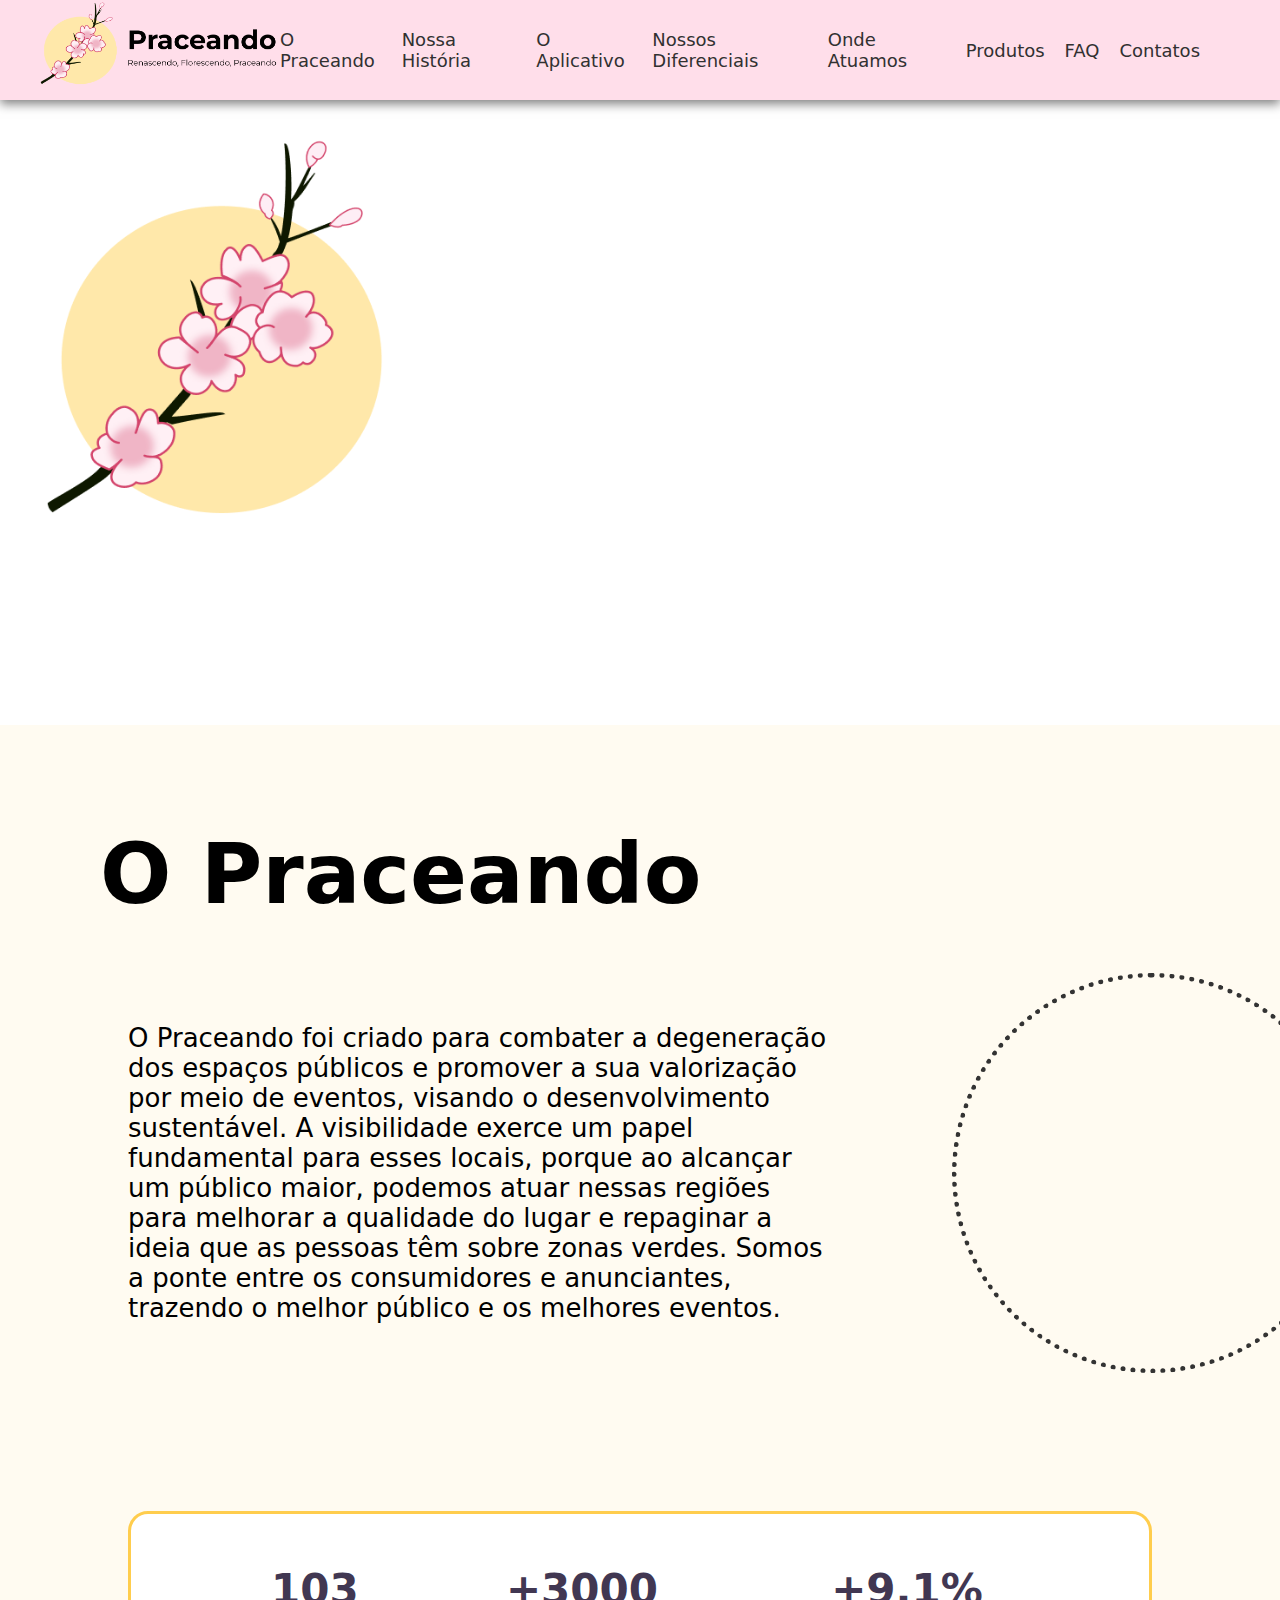
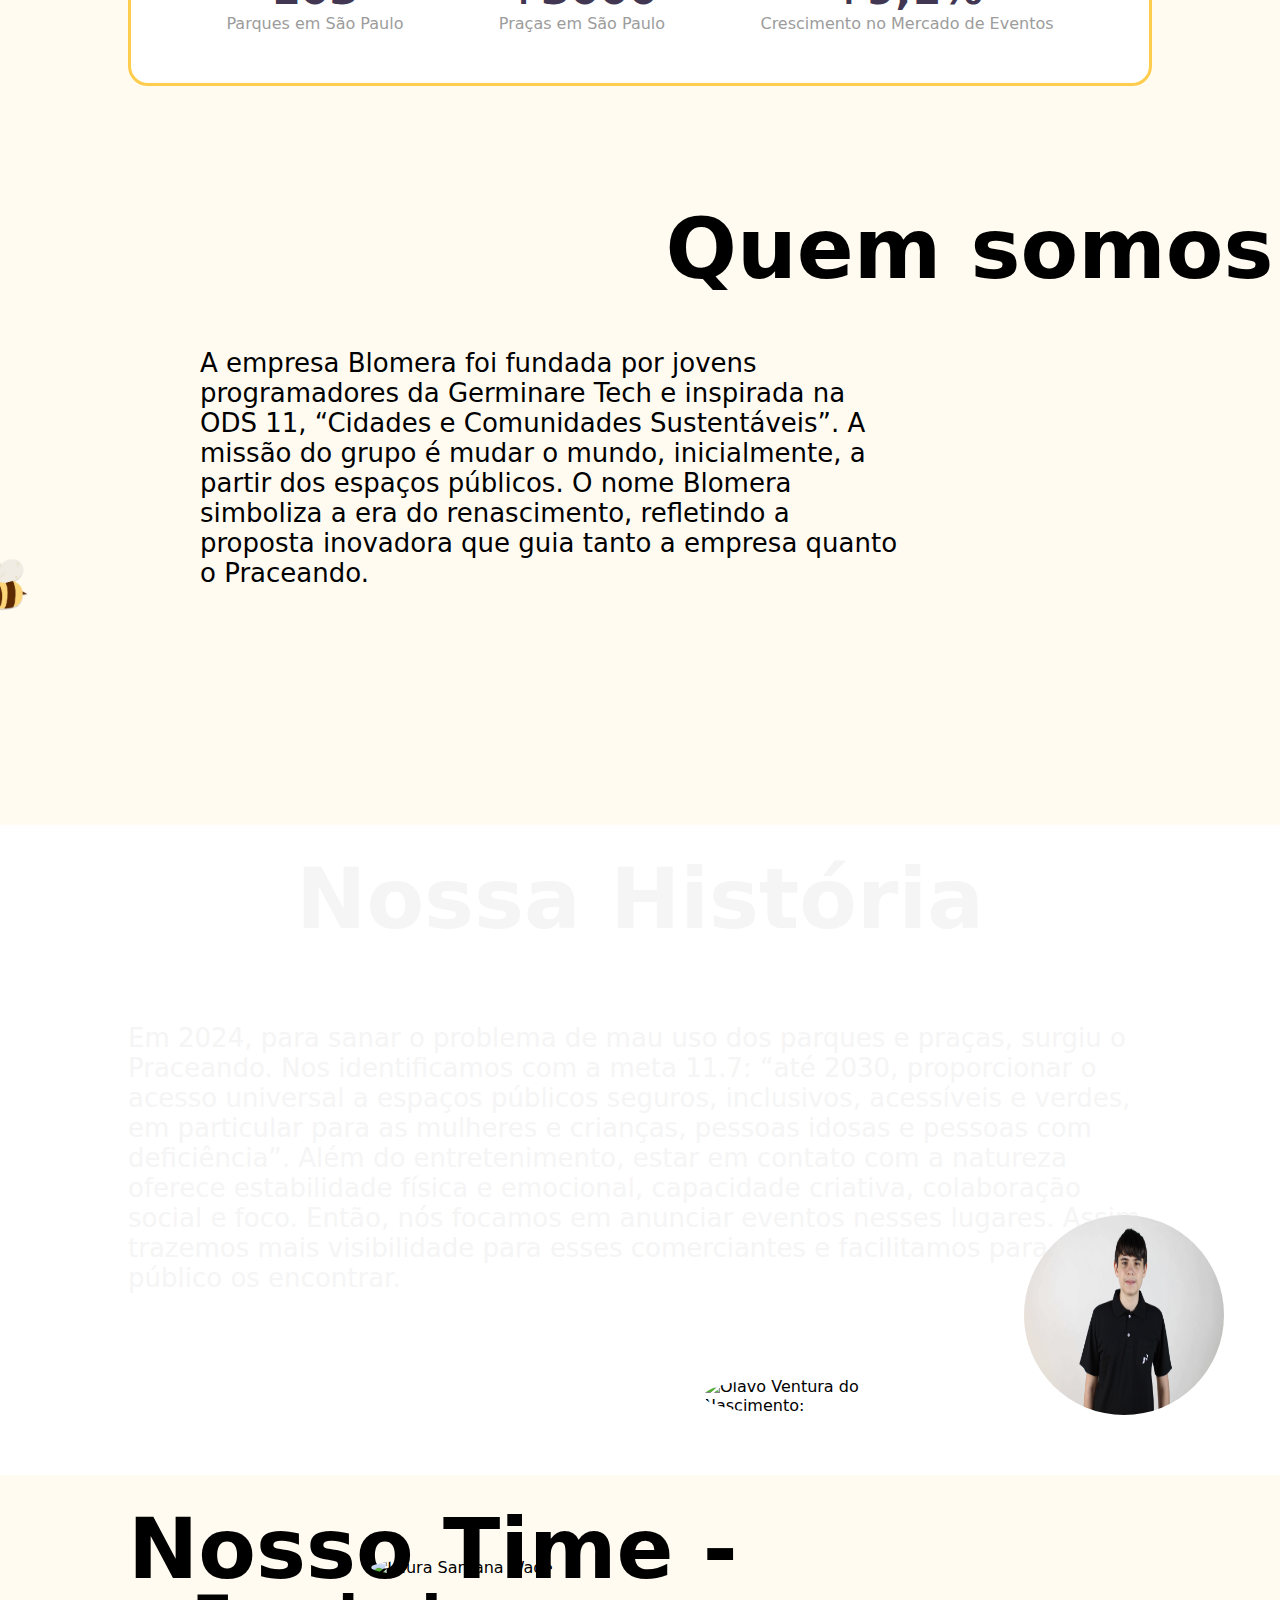
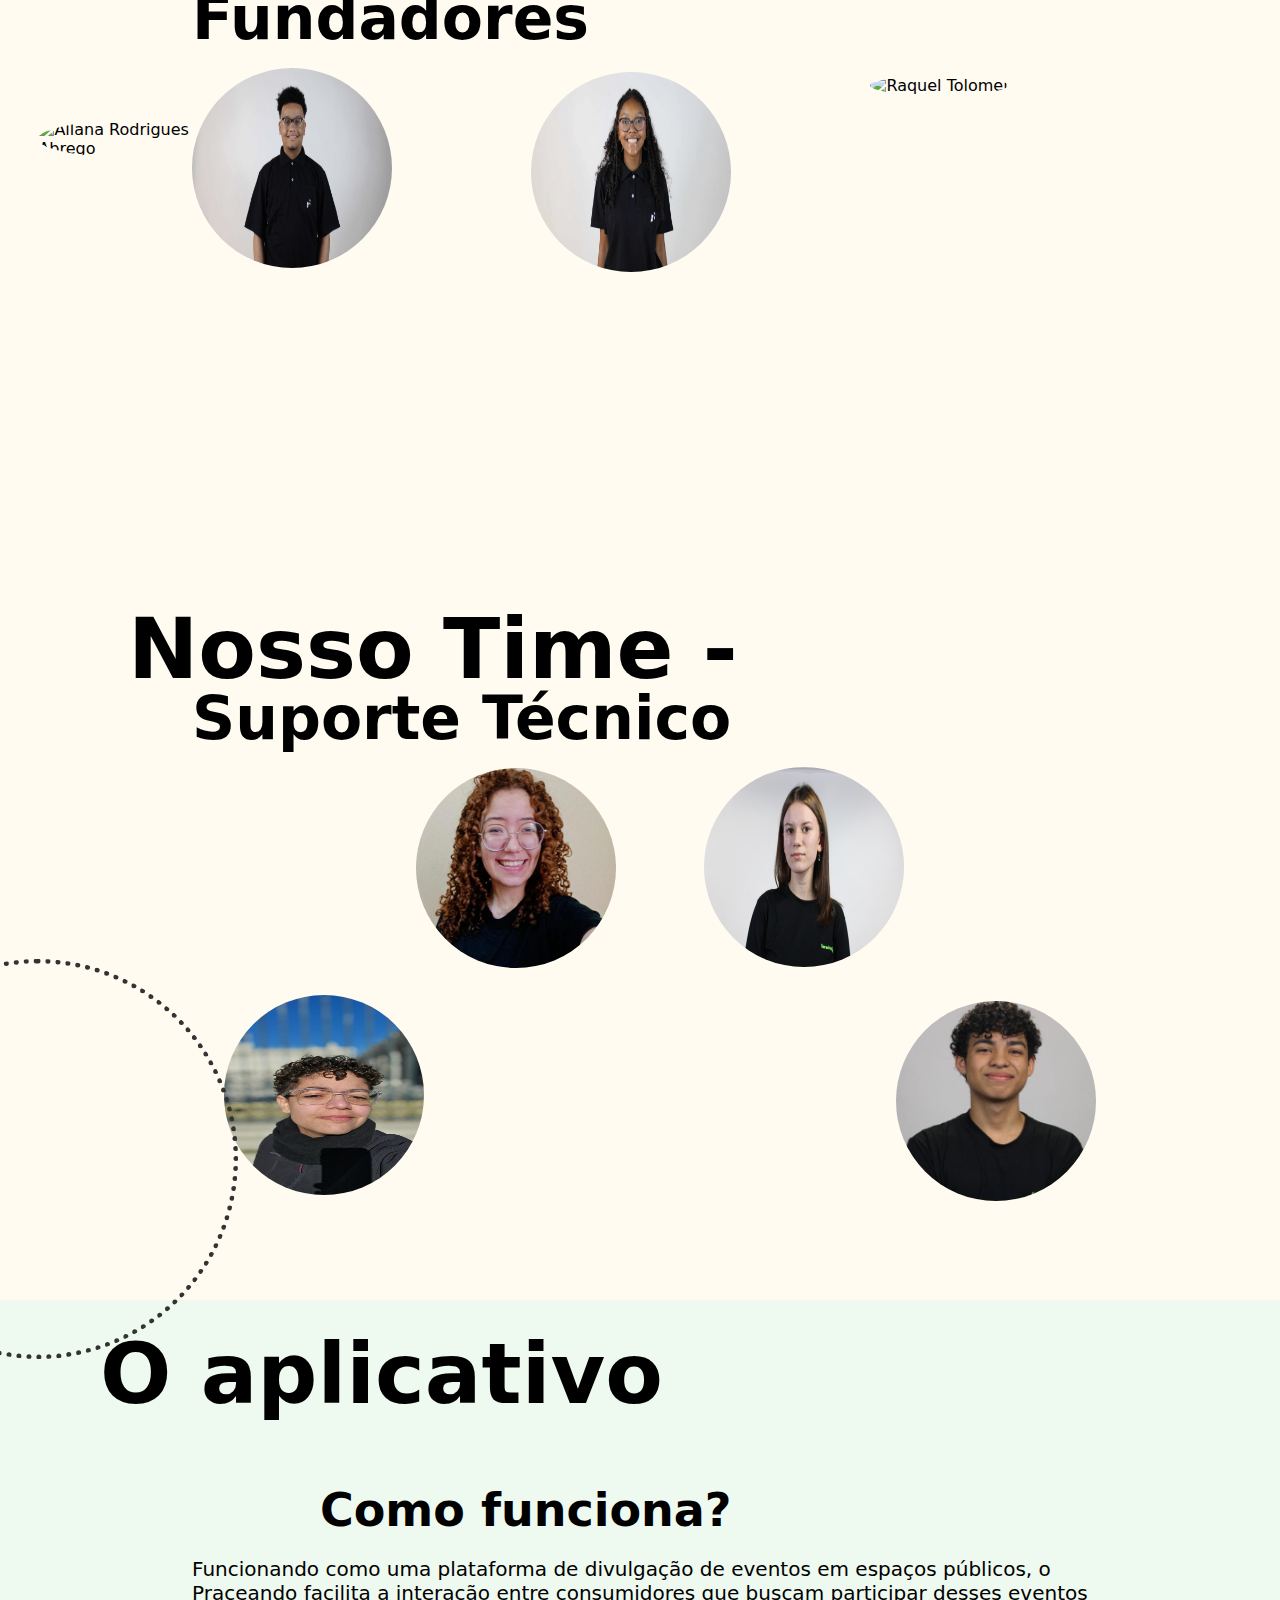
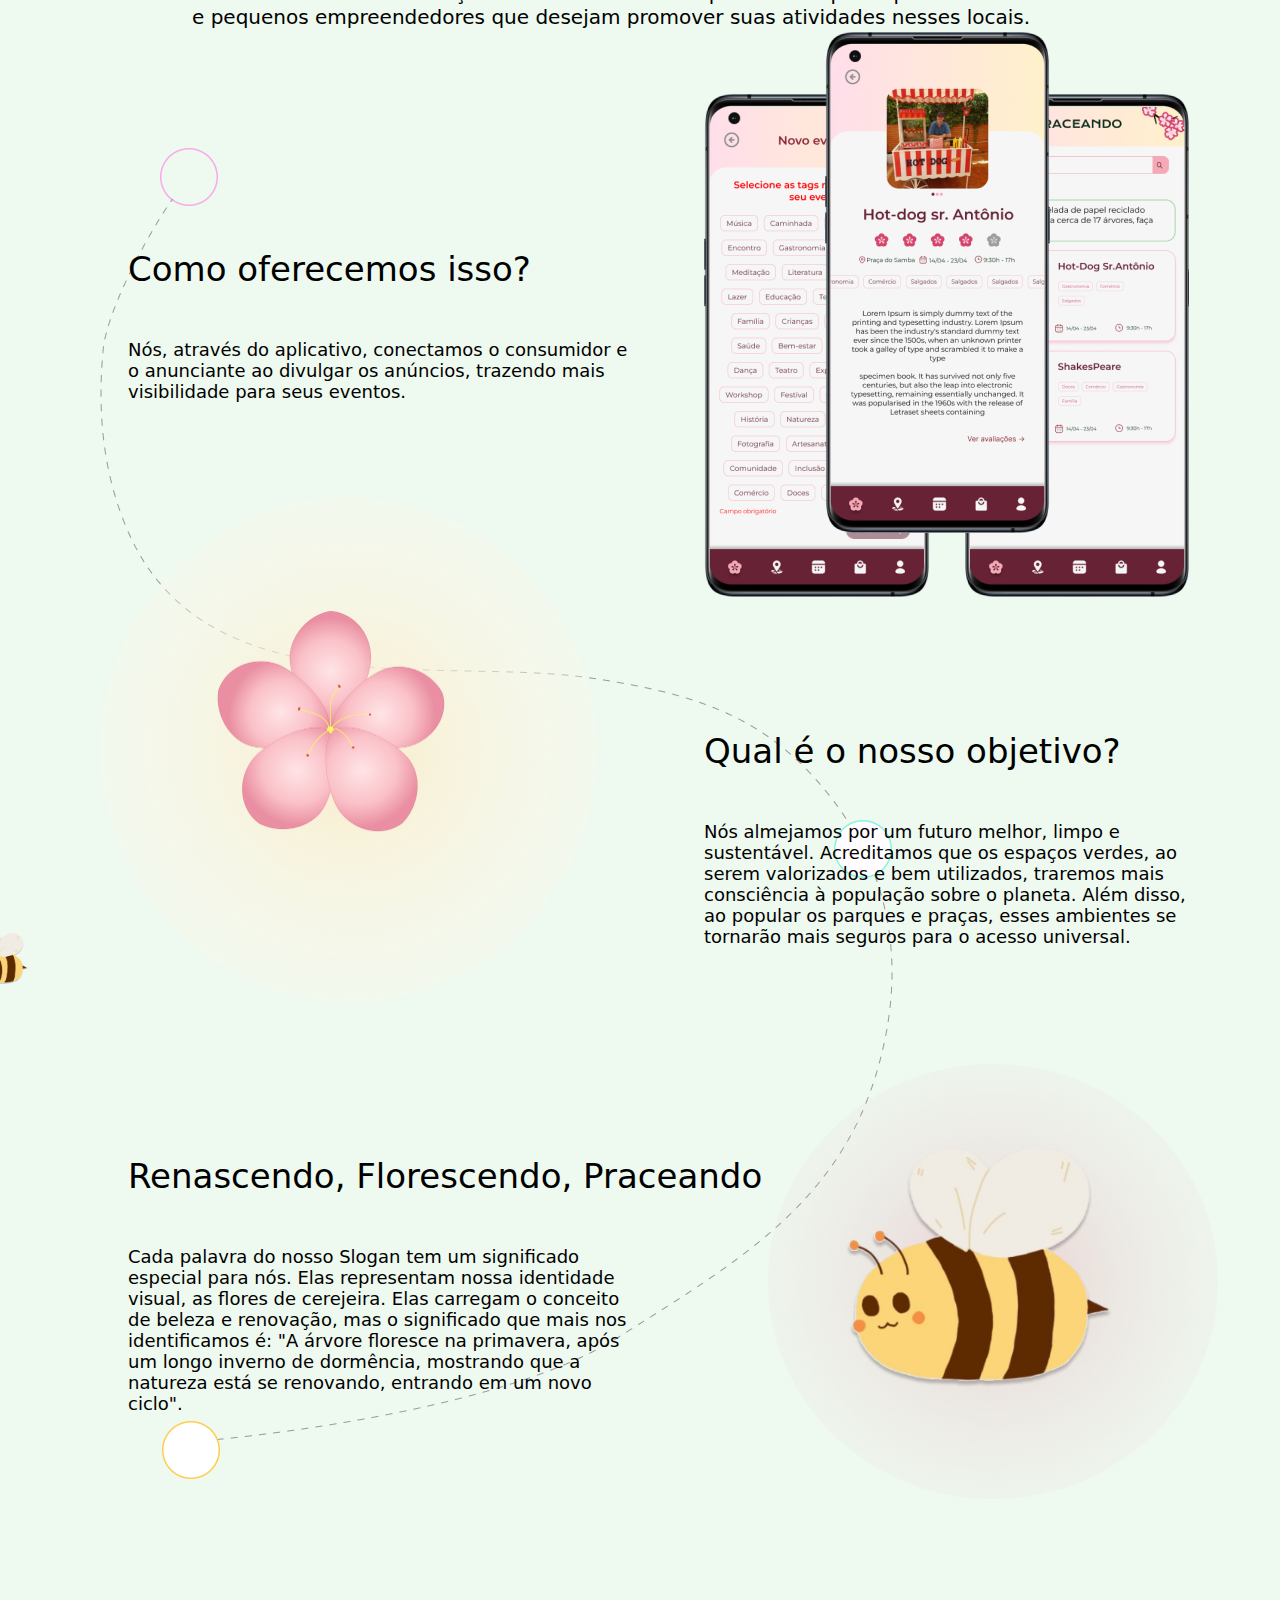
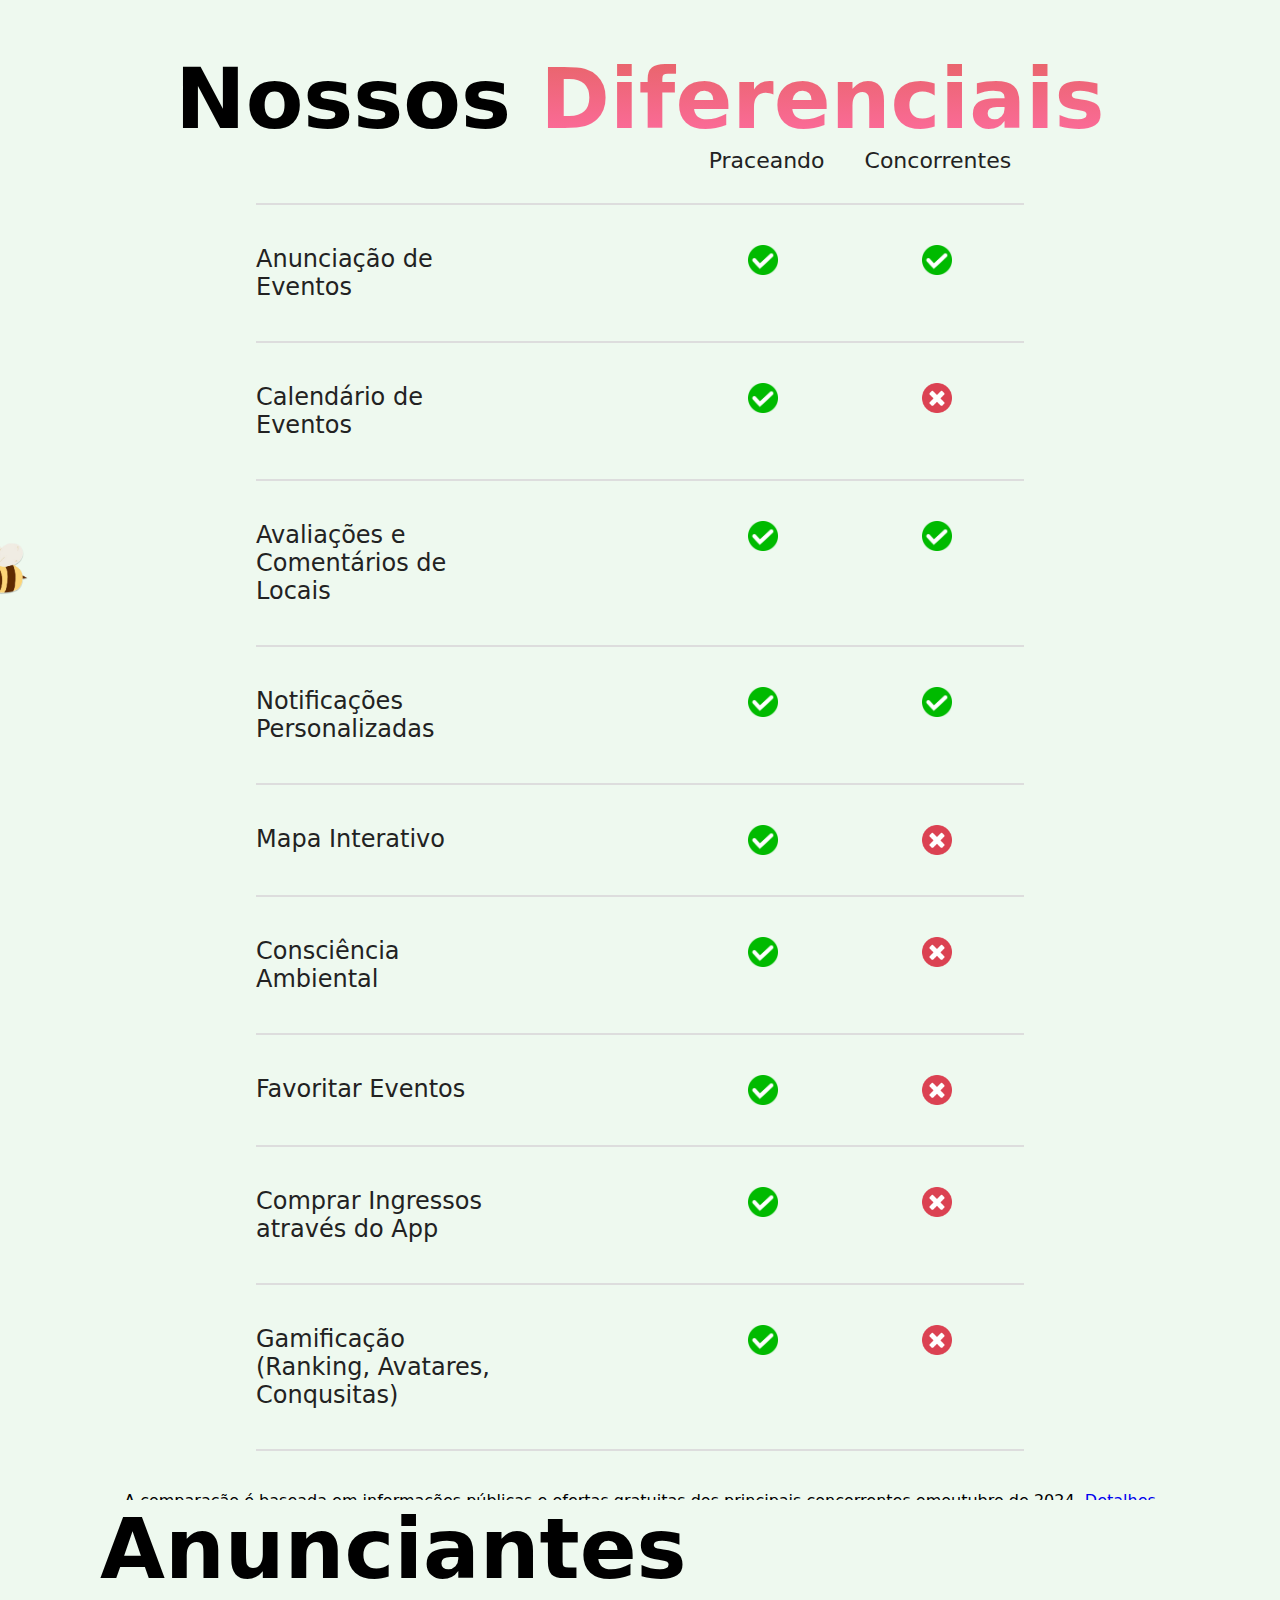
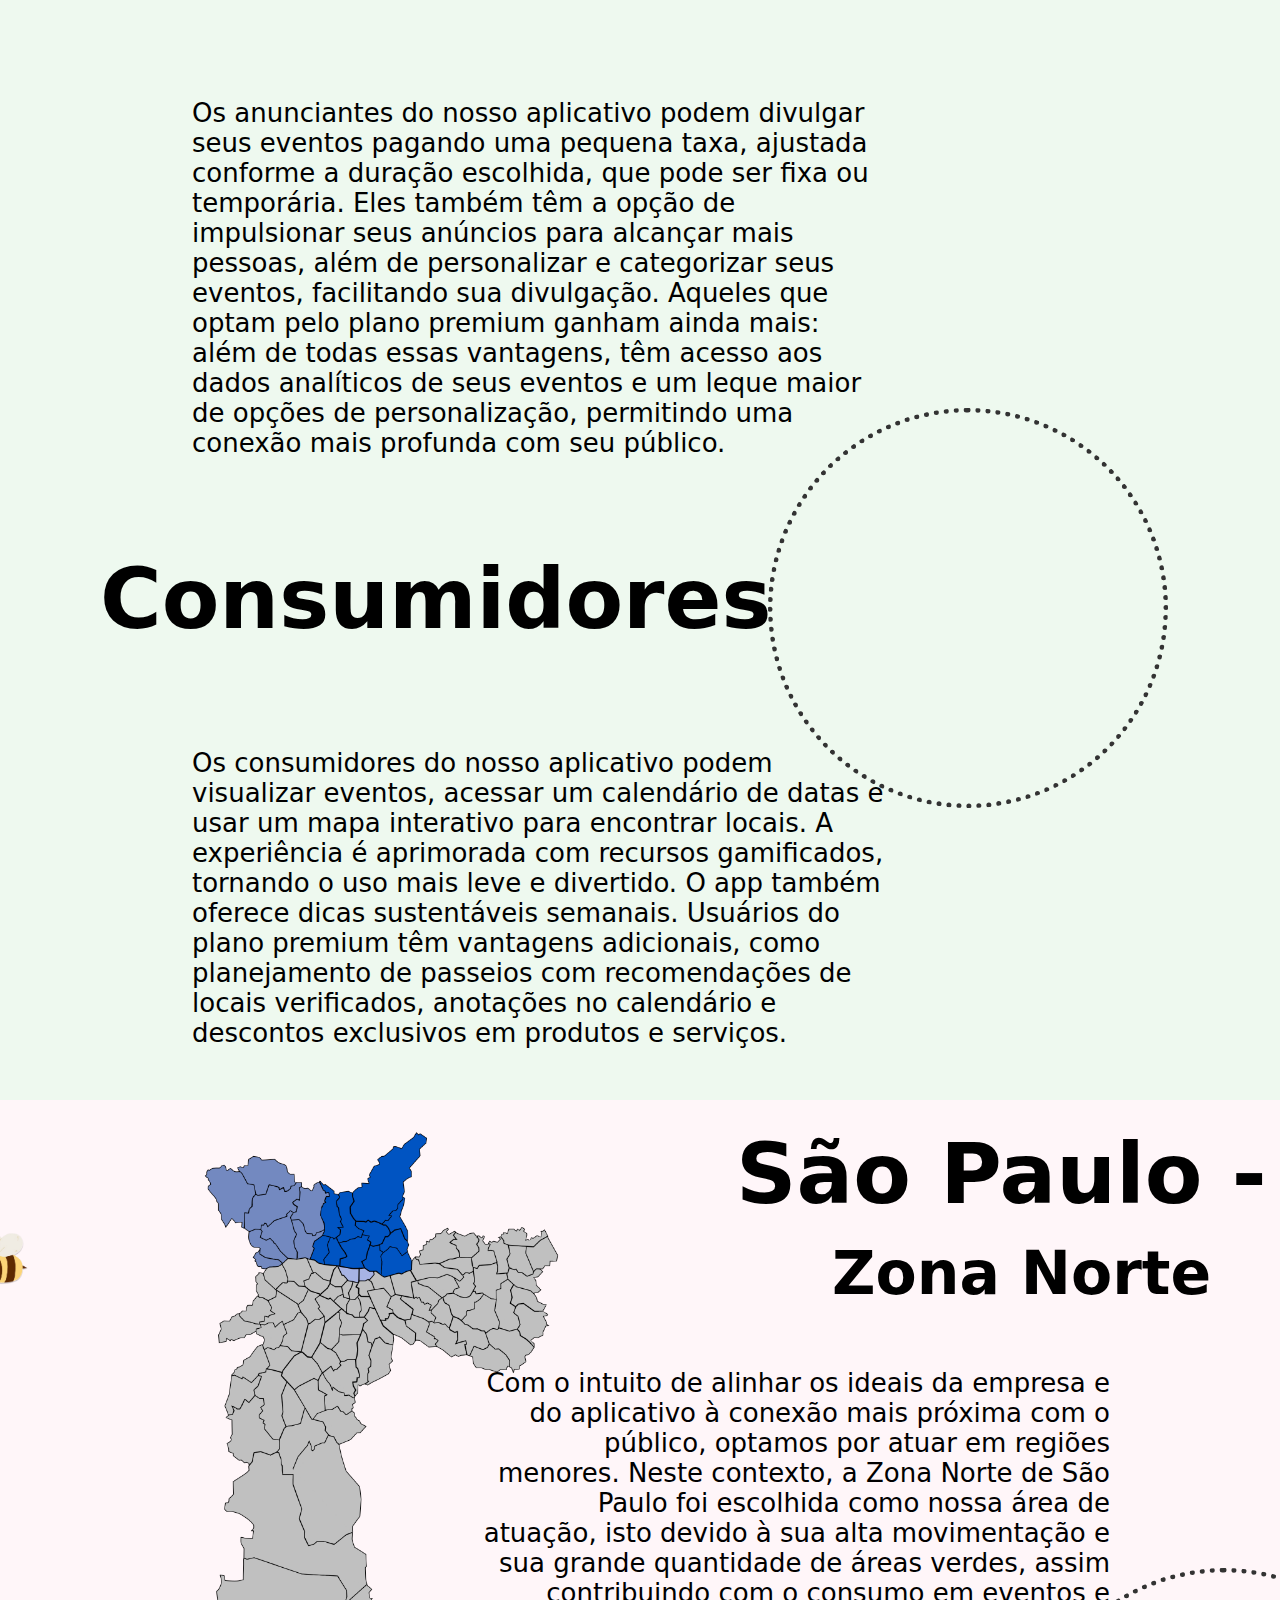
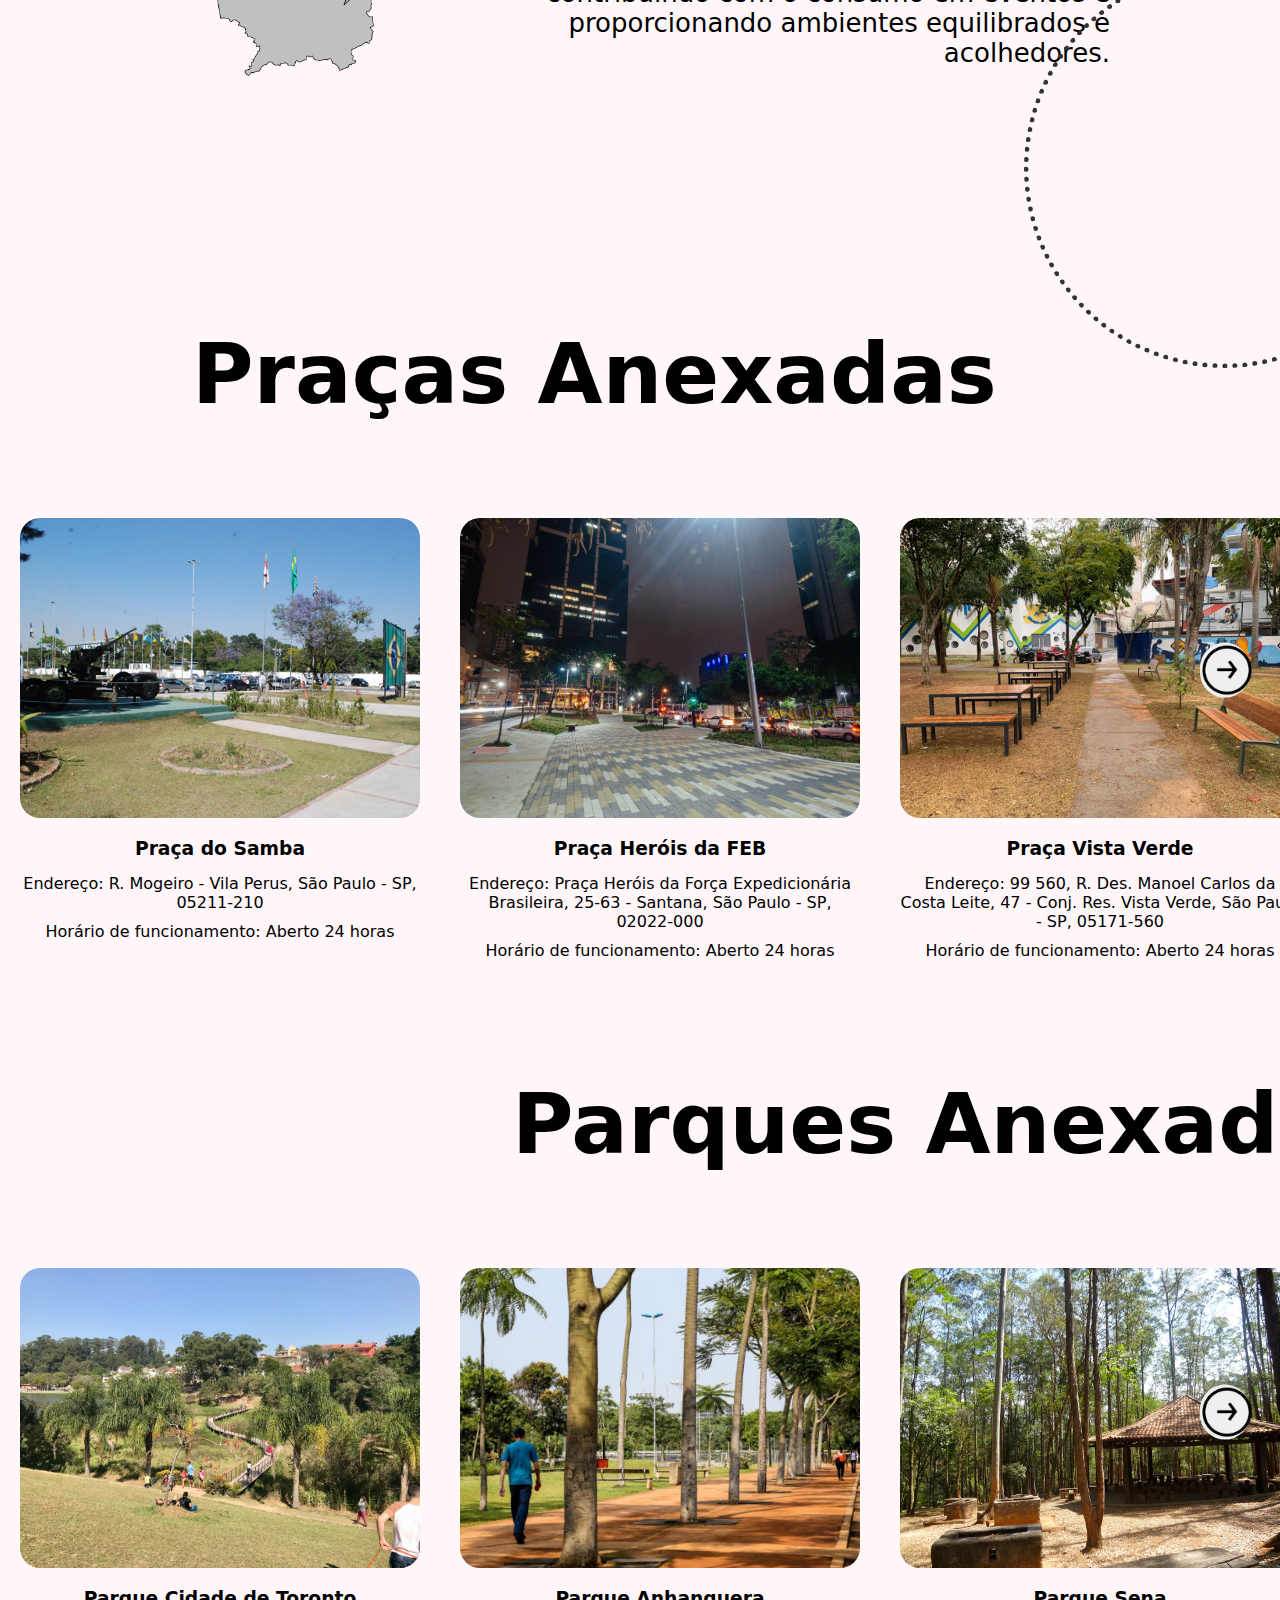
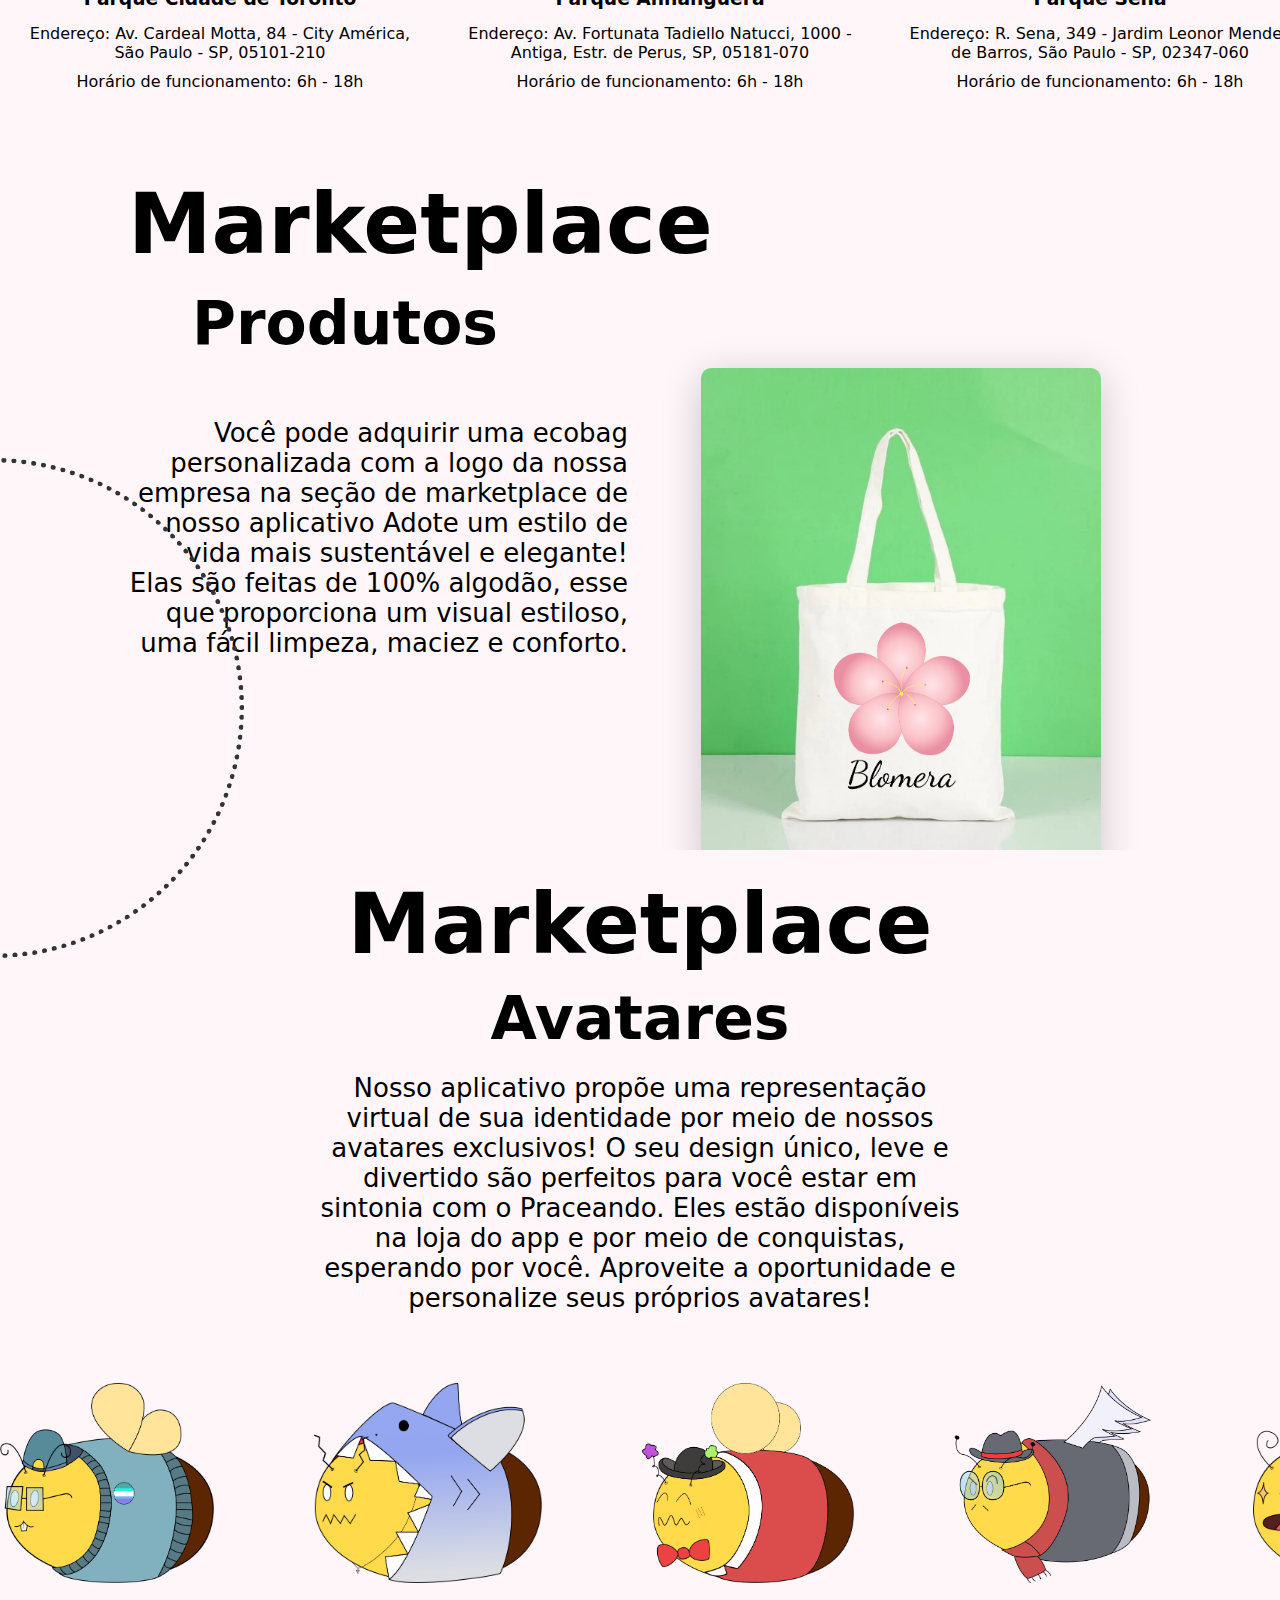
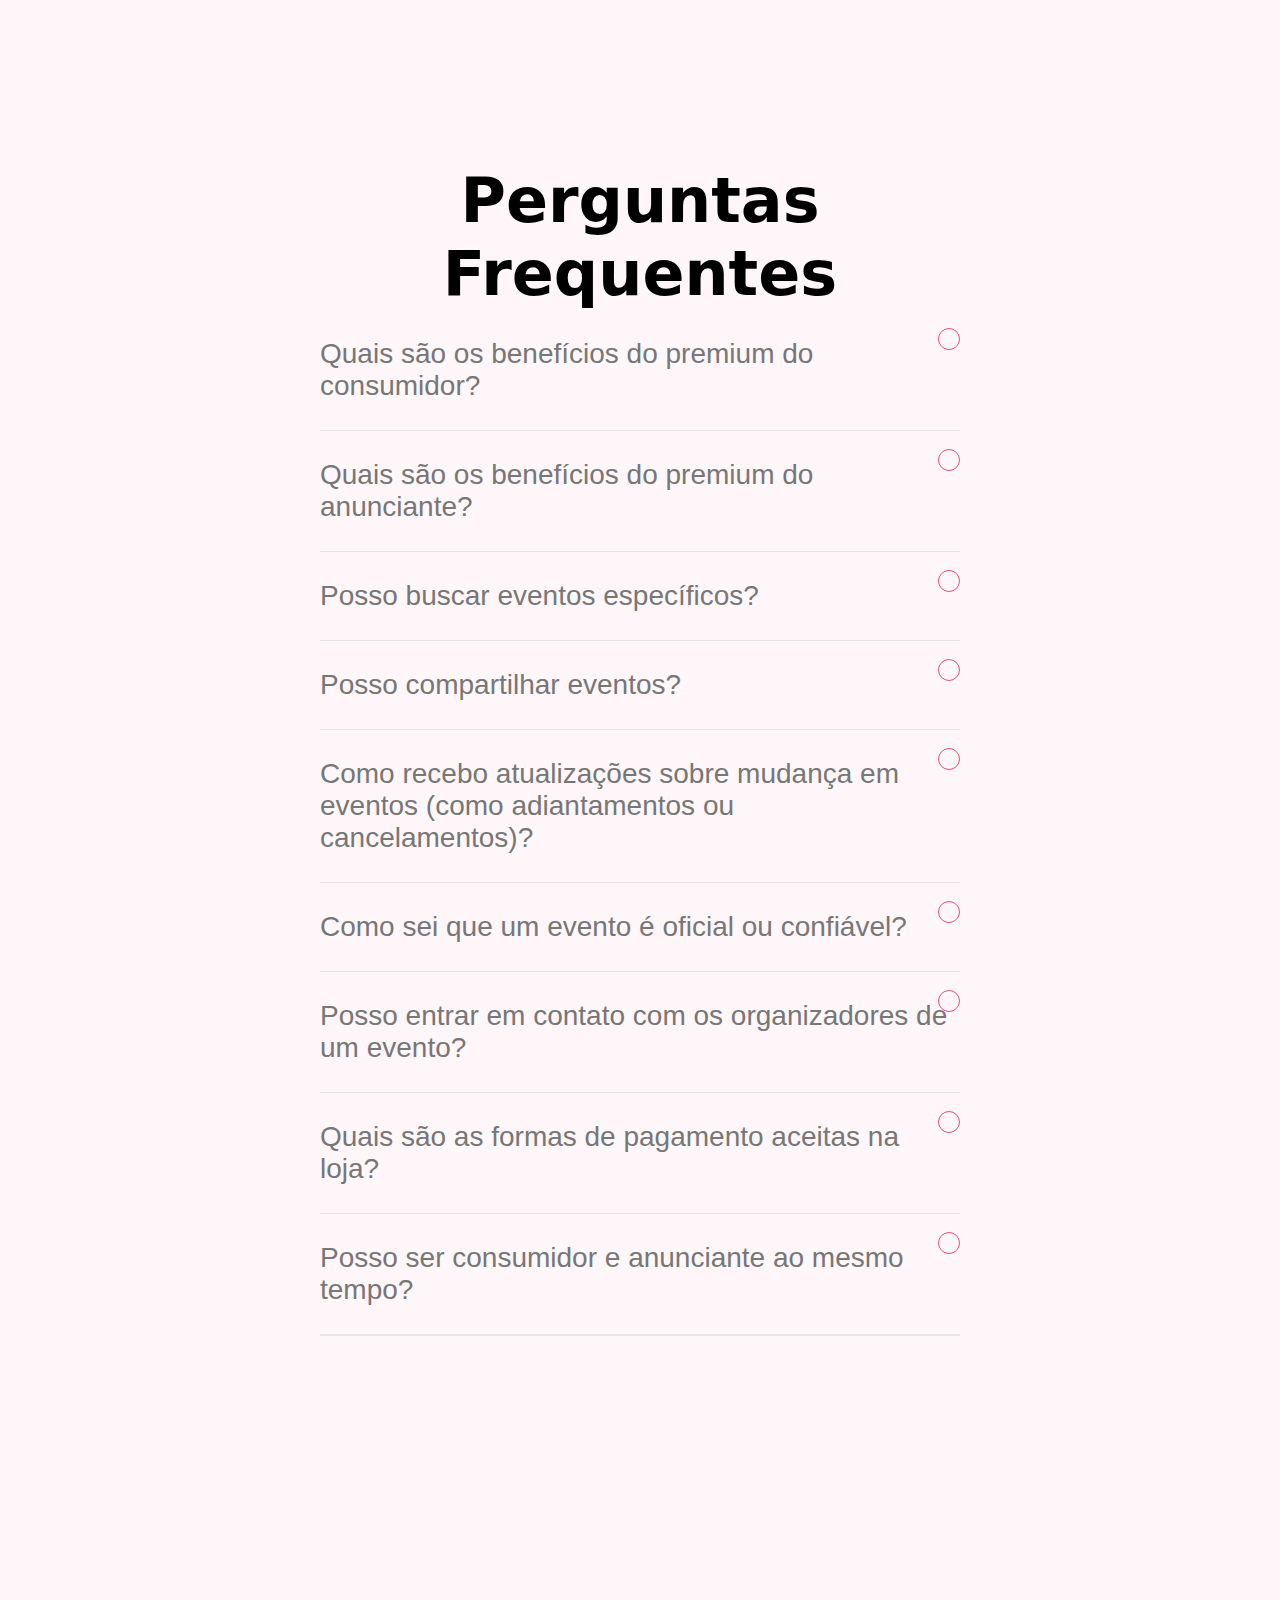
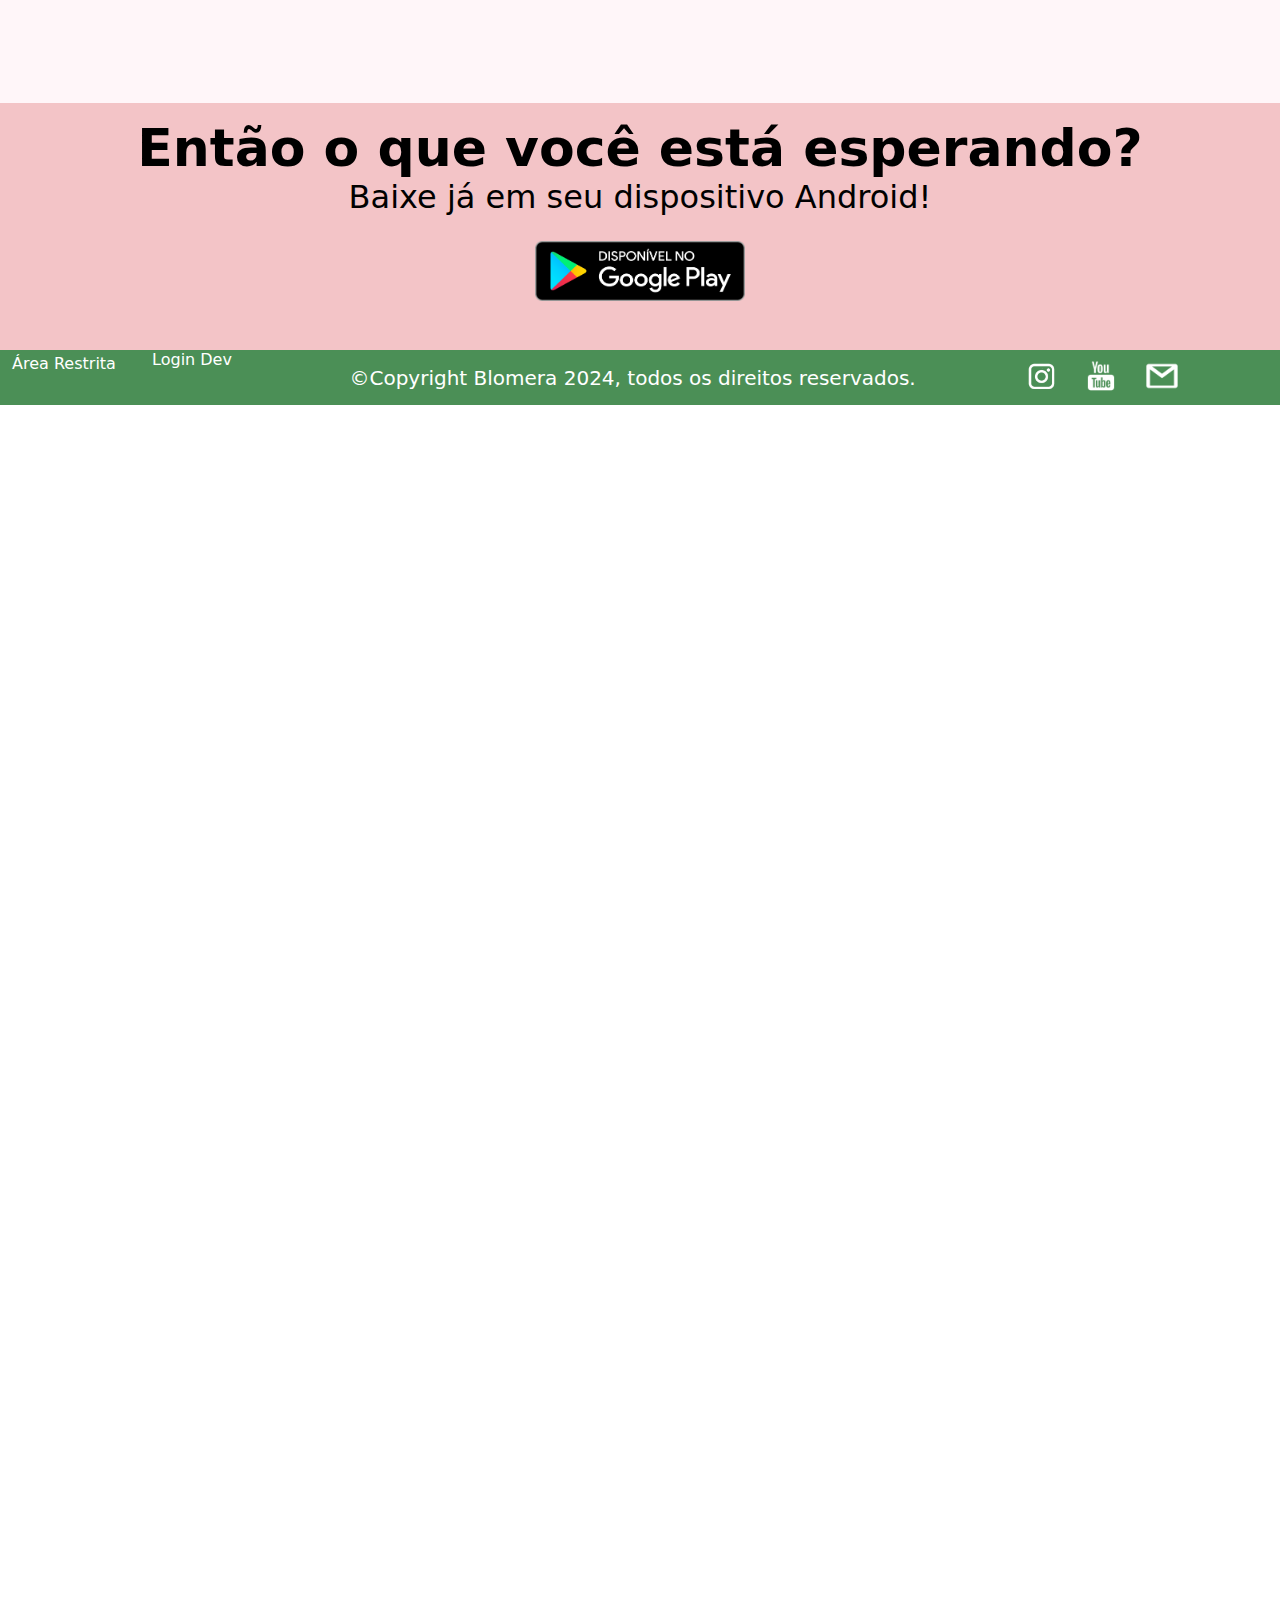
==== src/main/webapp/index.html @ 1f72ab1a "Juntar landing-page ao projeto pt1" ====
<!DOCTYPE html>
<html lang="pt-br">

<head>

    <meta charset="UTF-8">
    <meta name="viewport" content="width=device-width, initial-scale=1.0">
    <title>Praceando</title>
    <link rel="icon" href="assets/generico/icone.png" type="image/png">


    <!--=-=-=-=-=-=-=-=-=-=-=-=-=-=-=-=-=-=-=-=-=-=-=-=-=-=-=-=-=-=-=-=-=-=-=-=-=-=-=-=-=-=-=-=-=-=-=-=-=-=-=-=-=-=-=-=-=-=-=-=-=-=-=-=-=-=-=-=-->
    <!--                                                   Importando os estilos                                                               -->
    <!--=-=-=-=-=-=-=-=-=-=-=-=-=-=-=-=-=-=-=-=-=-=-=-=-=-=-=-=-=-=-=-=-=-=-=-=-=-=-=-=-=-=-=-=-=-=-=-=-=-=-=-=-=-=-=-=-=-=-=-=-=-=-=-=-=-=-=-=-->

    <link rel="stylesheet" href="front_core/styles/util/abelha.css">
    <link rel="stylesheet" href="front_core/styles/util/animacaoInicial.css">

    <link rel="stylesheet" href="front_core/styles/paginas/pagina1.css">
    <link rel="stylesheet" href="front_core/styles/paginas/pagina2.css">
    <link rel="stylesheet" href="front_core/styles/paginas/pagina3.css">
    <link rel="stylesheet" href="front_core/styles/paginas/pagina4.css">
    <link rel="stylesheet" href="front_core/styles/paginas/pagina5.css">
    <link rel="stylesheet" href="front_core/styles/paginas/pagina6.css">
    <link rel="stylesheet" href="front_core/styles/paginas/pagina7.css">
    <link rel="stylesheet" href="front_core/styles/paginas/pagina8.css">
    <link rel="stylesheet" href="front_core/styles/paginas/pagina9.css">
    <link rel="stylesheet" href="front_core/styles/paginas/pagina10.css">
    <link rel="stylesheet" href="front_core/styles/paginas/pagina11.css">
    <link rel="stylesheet" href="front_core/styles/paginas/pagina12.css">
    <link rel="stylesheet" href="front_core/styles/paginas/pagina13.css">
    <link rel="stylesheet" href="front_core/styles/paginas/pagina14.css">
    <link rel="stylesheet" href="front_core/styles/paginas/pagina15.css">

    <link rel="stylesheet" href="front_core/styles/header.css">
    <link rel="stylesheet" href="front_core/styles/main.css">
    <link rel="stylesheet" href="front_core/styles/footer.css">

</head>

<body>


    <!--=-=-=-=-=-=-=-=-=-=-=-=-=-=-=-=-=-=-=-=-=-=-=-=-=-=-=-=-=-=-=-=-=-=-=-=-=-=-=-=-=-=-=-=-=-=-=-=-=-=-=-=-=-=-=-=-=-=-=-=-=-=-=-=-=-=-=-=-->
    <!--                                                           Header                                                                      -->
    <!--=-=-=-=-=-=-=-=-=-=-=-=-=-=-=-=-=-=-=-=-=-=-=-=-=-=-=-=-=-=-=-=-=-=-=-=-=-=-=-=-=-=-=-=-=-=-=-=-=-=-=-=-=-=-=-=-=-=-=-=-=-=-=-=-=-=-=-=-->
    
    <header>
        <div id="segundoElemento">
            <div id="flex">
                <a href="">
                    <img src="assets/generico/logoPraceando.png" alt="logoPraceando" id="logoPraceando">
                </a>

                <div id="links">
                    <a href="#pagina1">O Praceando</a>
                    <a href="#pagina3">Nossa História</a>
                    <a href="#pagina6">O Aplicativo</a>
                    <a href="#pagina7">Nossos Diferenciais</a>
                    <a href="#pagina10">Onde Atuamos</a>
                    <a href="#pagina13">Produtos</a>
                    <a href="#pagina15">FAQ</a>
                    <a href="#fundoFooter">Contatos</a>
                </div>

                <label for="inputDoMenu" id="labelDoMenu">
                    <img src="assets/generico/menu.png" alt="Menu" id="imgMenu">
                </label>
            </div>
        </div>
    </header>
    
    
    <!--=-=-=-=-=-=-=-=-=-=-=-=-=-=-=-=-=-=-=-=-=-=-=-=-=-=-=-=-=-=-=-=-=-=-=-=-=-=-=-=-=-=-=-=-=-=-=-=-=-=-=-=-=-=-=-=-=-=-=-=-=-=-=-=-=-=-=-=-->
    <!--                                   Menu Header (elemento da exclusivo da responsividade)                                               -->
    <!--=-=-=-=-=-=-=-=-=-=-=-=-=-=-=-=-=-=-=-=-=-=-=-=-=-=-=-=-=-=-=-=-=-=-=-=-=-=-=-=-=-=-=-=-=-=-=-=-=-=-=-=-=-=-=-=-=-=-=-=-=-=-=-=-=-=-=-=-->

    <div id="sobreposicao"></div>

    <input type="checkbox" id="inputDoMenu" hidden>

    
    <aside id="menu">
        <label for="inputDoMenu" id="fecharMenu">
            <img src="assets/generico/menu.png" alt="Fechar menu" id="fecharMenu">
        </label>

        <nav>
            <a href="#pagina1">O Praceando</a>
            <a href="#pagina3">Nossa História</a>
            <a href="#pagina6">O Aplicativo</a>
            <a href="#pagina7">Nossos Diferenciais</a>
            <a href="#pagina10">Onde Atuamos</a>
            <a href="#pagina13">Produtos</a>
            <a href="#pagina15">FAQ</a>
            <a href="#fundoFooter">Contatos</a>
        </nav>
    </aside>



    <!--=========================================================================================================================================-->
    <!-- A parte principal da página (main) é divida por 15 páginas (sections), cada uma representando uma parte do conteúdo com seu arquivo css -->
    <!--=========================================================================================================================================-->
    
    <main>
        

      <!--=-=-=-=-=-=-=-=-=-=-=-=-=-=-=-=-=-=-=-=-=-=-=-=-=-=-=-=-=-=-=-=-=-=-=-=-=-=-=-=-=-=-=-=-=-=-=-=-=-=-=-=-=-=-=-=-=-=-=-=-=-=-=-=-=-=-=-=-->
      <!--                                      Animação que o usuário verá ao entrar na página                                                  -->
      <!--=-=-=-=-=-=-=-=-=-=-=-=-=-=-=-=-=-=-=-=-=-=-=-=-=-=-=-=-=-=-=-=-=-=-=-=-=-=-=-=-=-=-=-=-=-=-=-=-=-=-=-=-=-=-=-=-=-=-=-=-=-=-=-=-=-=-=-=-->

        <section id="animacaoInicial">
            <img src="assets/generico/slogan.png" alt="SloganDoPraceando" id="slogan">
            <img src="assets/generico/icone.png" alt="logoPraceando" id="logoAnimacao">
        </section>


      <!--=-=-=-=-=-=-=-=-=-=-=-=-=-=-=-=-=-=-=-=-=-=-=-=-=-=-=-=-=-=-=-=-=-=-=-=-=-=-=-=-=-=-=-=-=-=-=-=-=-=-=-=-=-=-=-=-=-=-=-=-=-=-=-=-=-=-=-=-->
      <!--                                    Páginas Pertencentes a divisão "O Praceando" no header                                             -->
      <!--=-=-=-=-=-=-=-=-=-=-=-=-=-=-=-=-=-=-=-=-=-=-=-=-=-=-=-=-=-=-=-=-=-=-=-=-=-=-=-=-=-=-=-=-=-=-=-=-=-=-=-=-=-=-=-=-=-=-=-=-=-=-=-=-=-=-=-=-->

        <section id="pagina1"> 
            <h1 id="titulo1">O Praceando</h1>
            
            <p id="texto1"> 
              O Praceando foi criado para combater a degeneração dos espaços públicos e promover a sua valorização por meio de eventos, visando o 
              desenvolvimento sustentável. A visibilidade exerce um papel fundamental para esses locais, porque ao alcançar um público maior, 
              podemos atuar nessas regiões para melhorar a qualidade do lugar e repaginar a ideia que as pessoas têm sobre zonas verdes. Somos a 
              ponte entre os consumidores e anunciantes, trazendo o melhor público e os melhores eventos. 
            </p>    

            <div class="circulo" id="circulo1"></div>

            <img src="assets/generico/abelha.png" alt="Abelha" class="abelha" id="abelha1">
            
            <div id="caixaDados">
                <div class="dadoos">
                    <p class="num">103</p>
                    <p class="DescNum">Parques em São Paulo</p>
                </div>

                <div class="dadoos">
                    <p class="num">+3000</p>
                    <p class="DescNum">Praças em São Paulo</p>
                </div>

                <div class="dadoos">
                    <p class="num">+9,1%</p>
                    <p class="DescNum">Crescimento no Mercado de Eventos</p>
                </div>
            </div>
        </section>
      

        <!--Parte 2-->


        <section id="pagina2" class="nao-move-linha"> 
            <h1 id="titulo2">Quem somos</h1>

            <p id="texto2">
              A empresa Blomera foi fundada por jovens programadores da Germinare Tech e inspirada na ODS 11, “Cidades e Comunidades Sustentáveis”. 
              A missão do grupo é mudar o mundo, inicialmente, a partir dos espaços públicos. O nome Blomera simboliza a era do renascimento, 
              refletindo a proposta inovadora que guia tanto a empresa quanto o Praceando. 
            </p>
        </section>


      <!--=-=-=-=-=-=-=-=-=-=-=-=-=-=-=-=-=-=-=-=-=-=-=-=-=-=-=-=-=-=-=-=-=-=-=-=-=-=-=-=-=-=-=-=-=-=-=-=-=-=-=-=-=-=-=-=-=-=-=-=-=-=-=-=-=-=-=-=-->
      <!--                                      Páginas Pertencentes a divisão "Nossa História" no header                                        -->
      <!--=-=-=-=-=-=-=-=-=-=-=-=-=-=-=-=-=-=-=-=-=-=-=-=-=-=-=-=-=-=-=-=-=-=-=-=-=-=-=-=-=-=-=-=-=-=-=-=-=-=-=-=-=-=-=-=-=-=-=-=-=-=-=-=-=-=-=-=-->

        <section id="pagina3"> 
            <div id="parallaxTerceiraPag"></div>

            <h1 id="titulo3">Nossa História</h1>

            <p id="texto3">
              Em 2024, para sanar o problema de mau uso dos parques e praças, surgiu o Praceando.  Nos identificamos com a meta 11.7: “até 2030, 
              proporcionar o acesso universal a espaços públicos seguros, inclusivos, acessíveis e verdes, em particular para as mulheres e 
              crianças, pessoas idosas e pessoas com deficiência”. Além do entretenimento, estar em contato com a natureza oferece estabilidade
              física e emocional, capacidade criativa, colaboração social e foco. Então, nós focamos em anunciar eventos nesses lugares. Assim,
              trazemos mais visibilidade para esses comerciantes e facilitamos para o público os encontrar.  
            </p>
        </section>

        <section id="pagina4"> 
            <h1 id="titulo4">Nosso Time -</h1>

            <h2 id="subtituloTitulo4">Fundadores</h2>
            
            <div id="fundador1">
                <img src="assets/time/fundadores/felipePraceando.jpg" alt="Felipe Fernandes dos Santos Oliveira" class="ImagemCircular">
                
                <div id="descricaoFelipe">
                    <p>Olá, eu sou o Felipe. Encarregado com o Banco de Dados do Praceando!</p>
                </div> 
            </div>

            <div id="fundador2">
                <img src="assets/time/fundadores/laynePraceando.jpg" alt="Layne Victoria Gonçalves" class="ImagemCircular">
                
                <div id="descricaoLayne">
                    <p>Olá, sou a Layne e cuido da parte visual do Praceando!</p>
                </div>
            </div>

            <div id="fundador3">
                <img src="assets/time/fundadores/raquelPraceando.jpg" alt="Raquel Tolomei" class="ImagemCircular">
                
                <div id="descricaoRaquel">
                    <p>Oii, me chamo Raquel, sou responsável pelo banco de dados e administração do grupo!</p>
                </div>
            </div>

            <div id="fundador4">
                <img src="assets/time/fundadores/allanaPraceando.jpg" alt="Allana Rodrigues Abrego" class="ImagemCircular">
             
                <div id="descricaoAllana">
                    <p>Olá, eu me chamo Allana e cuido da programação do back end do Praceando!</p>
                </div>
            </div>

            <div id="fundador5">
                <img src="assets/time/fundadores/lauraPraceando.jpg" alt="Laura Santana Wada" class="ImagemCircular">
           
                <div id="descricaoLaura">
                    <p>Oiê! Meu nome é Laura e sou responsável pela administração do grupo e front end!</p>
                </div>
            </div>

            <div id="fundador6">
                <img src="assets/time/fundadores/olavoPraceando.jpg" alt="Olavo Ventura do Nascimento:" class="ImagemCircular">
           
                <div id="descricaoOlavo">
                    <p>Olá, me chamo Olavo, sou um dos responsáveis pelo banco de dados e back end do Praceando!</p>
                </div>
            </div>

            <div id="fundador7">
                <img src="assets/time/fundadores/vitorPraceandojpg.jpg" alt="Vitor Augusto Ponciano de Carvalho" class="ImagemCircular">
            
                <div id="descricaoVitor">
                    <p>Salve! :P Sou o Vitor, responsável pelo back e front end da página oficial do Praceando! </p>
                </div>
            </div>
        </section>


        <!--Parte 2-->


        <section id="pagina5">
            <h1 id="titulo5">Nosso Time -</h1>

            <h2 id="subtituloTitulo5">Suporte Técnico</h2>

            <div id="suporte1">
                <img src="assets/time/suporte/camillaPraceando.jpg" alt="Camilla Ucci de Menezes" class="ImagemCircular">

                <div id="descricaoCamilla">
                    <p>Oiie! Meu nome é Camilla e eu sou responsável pelo desenvolvimento back end do Praceando!</p>
                </div>
            </div>

            <div id="suporte2">
                <img src="assets/time/suporte/fernandaPraceando.jpg" alt="Fernanda Leão Leite" class="ImagemCircular">

                <div id="descricaoFernanda">
                    <p>Oii! Meu nome é Fernanda e sou responsável pela Análise de Dados do Praceando!</p>
                </div>
            </div>

            <div id="suporte3">
                <img src="assets/time/suporte/guilhermePraceando.jpg" alt="Guilherme Barbosa Silva" class="ImagemCircular">

                <div id="descricaoGuilherme">
                    <p>Oii! Meu nome é Guilherme, sou responsável pela Infraestrutura (DEVOPS) e Análises Preditivas!</p>
                </div>
            </div>

            <div id="suporte4">
                <img src="assets/time/suporte/maylaPraceando.jpg" alt="Mayla de Oliveira Renze:" class="ImagemCircular">

                <div id="descricaoMayla">
                    <p>Oi! Sou a Mayla, responsável pelo desenvolvimento mobile do Praceando!</p>
                </div>
            </div>

            <div class="circulo" id="circulo3"></div>

            <img src="assets/generico/abelha.png" alt="Abelha" class="abelha" id="abelha3">
        </section>

        
      <!--=-=-=-=-=-=-=-=-=-=-=-=-=-=-=-=-=-=-=-=-=-=-=-=-=-=-=-=-=-=-=-=-=-=-=-=-=-=-=-=-=-=-=-=-=-=-=-=-=-=-=-=-=-=-=-=-=-=-=-=-=-=-=-=-=-=-=-=-->
      <!--                                        Páginas Pertencentes a divisão "O Aplicativo" no header                                        -->
      <!--=-=-=-=-=-=-=-=-=-=-=-=-=-=-=-=-=-=-=-=-=-=-=-=-=-=-=-=-=-=-=-=-=-=-=-=-=-=-=-=-=-=-=-=-=-=-=-=-=-=-=-=-=-=-=-=-=-=-=-=-=-=-=-=-=-=-=-=-->

        <section id="pagina6"> 
            <h1 id="titulo6">O aplicativo</h1>

            <img src="assets/generico/linha.png" alt="" id="linhaa">

            <h2 id="subtitulo6a">Como funciona?</h2>

            <p id="texto6a">
              Funcionando como uma plataforma de divulgação de eventos em espaços públicos, o Praceando facilita a interação entre consumidores que
              buscam participar desses eventos e pequenos empreendedores que desejam promover suas atividades nesses locais. 
            </p>    

            <p id="subtitulo6b">Como oferecemos isso?</p>

            <p id="texto6b">
                Nós, através do aplicativo, conectamos o consumidor e o anunciante ao divulgar os anúncios, trazendo mais visibilidade para seus eventos.
            </p>  

            <img src="assets/generico/celulares.png" alt="" id="celulares">

            <p id="subtitulo6c">Qual é o nosso objetivo?</p>

            <p id="texto6c">
                Nós almejamos por um futuro melhor, limpo e sustentável. Acreditamos que os espaços verdes, ao serem valorizados e bem utilizados,
                traremos mais consciência à população sobre o planeta. Além disso, ao popular os parques e praças, esses ambientes se tornarão 
                mais seguros para o acesso universal.            
            </p>  

            <img src="assets/generico/circulo.png" alt="Circulo Enfeite da Logo" id="circuloo">

            <p id="subtitulo6d">Renascendo, Florescendo, Praceando</p>

            <p id="texto6d">
                Cada palavra do nosso Slogan tem um significado especial para nós. Elas representam nossa identidade visual, as flores de cerejeira.
                Elas carregam o conceito de beleza e renovação, mas o significado que mais nos identificamos é: "A árvore floresce na primavera, 
                após um longo inverno de dormência, mostrando que a natureza está se renovando, entrando em um novo ciclo".
            </p>  

            <img src="assets/generico/abelhaComFundo.png" alt="" id="abelhaa">

            <img src="assets/generico/logoBlomera.png" alt="Logo da Empresa Blomera" id="logoBlomera">

        </section>


      <!--=-=-=-=-=-=-=-=-=-=-=-=-=-=-=-=-=-=-=-=-=-=-=-=-=-=-=-=-=-=-=-=-=-=-=-=-=-=-=-=-=-=-=-=-=-=-=-=-=-=-=-=-=-=-=-=-=-=-=-=-=-=-=-=-=-=-=-=-->
      <!--                                 Páginas Pertencentes a divisão "Nossos Diferenciais" no header                                        -->
      <!--=-=-=-=-=-=-=-=-=-=-=-=-=-=-=-=-=-=-=-=-=-=-=-=-=-=-=-=-=-=-=-=-=-=-=-=-=-=-=-=-=-=-=-=-=-=-=-=-=-=-=-=-=-=-=-=-=-=-=-=-=-=-=-=-=-=-=-=-->

        <section id="pagina7"> 
            <h1 id="titulo7">Nossos <u id="sublinhar">Diferenciais</u></h1>

            <div id="headerTabela">
                <p id="headerTexto">Praceando</p>
                
                <p id="headerTexto">Concorrentes</p>
            </div>
            
            <div id="corpoTabela">
                <div class="LinhaTabela">
                    <p class="TextoLinha">Anunciação de Eventos</p>

                    <div class="certoErrado">
                      <img src="assets/generico/certo.png" alt="Imagem de certo" class="certinho">
                      <img src="assets/generico/certo.png" alt="Imagem de certo" class="certinho">
                    </div>
                </div>

                <div id="divisoriaTabela"></div>

                <div class="LinhaTabela">
                    <p class="TextoLinha">Calendário de Eventos</p>

                    <div class="certoErrado">
                      <img src="assets/generico/certo.png" alt="Imagem de certo" class="certinho">
                      <img src="assets/generico/errado.png" alt="Imagem de errado" class="erradinho">
                    </div>
                </div>

                <div id="divisoriaTabela"></div>

                <div class="LinhaTabela">
                    <p class="TextoLinha">Avaliações e Comentários de Locais</p>
                    
                    <div class="certoErrado">
                      <img src="assets/generico/certo.png" alt="Imagem de certo" class="certinho">                     
                      <img src="assets/generico/certo.png" alt="Imagem de certo" class="certinho">
                    </div>
                </div>

                <div id="divisoriaTabela"></div>

                <div class="LinhaTabela">
                    <p class="TextoLinha">Notificações Personalizadas</p>

                    <div class="certoErrado">
                      <img src="assets/generico/certo.png" alt="Imagem de certo" class="certinho">
                      <img src="assets/generico/certo.png" alt="Imagem de certo" class="certinho">
                    </div>
                </div>

                <div id="divisoriaTabela"></div>

                <div class="LinhaTabela">
                    <p class="TextoLinha">Mapa Interativo</p>

                    <div class="certoErrado">
                      <img src="assets/generico/certo.png" alt="Imagem de certo" class="certinho">
                      <img src="assets/generico/errado.png" alt="Imagem de errado" class="erradinho">
                    </div>
                </div>

                <div id="divisoriaTabela"></div>

                <div class="LinhaTabela">
                    <p class="TextoLinha">Consciência Ambiental</p>

                    <div class="certoErrado">
                      <img src="assets/generico/certo.png" alt="Imagem de certo" class="certinho">
                      <img src="assets/generico/errado.png" alt="Imagem de errado" class="erradinho">
                    </div>
                </div>

                <div id="divisoriaTabela"></div>

                <div class="LinhaTabela">
                    <p class="TextoLinha">Favoritar Eventos</p>

                    <div class="certoErrado">
                      <img src="assets/generico/certo.png" alt="Imagem de certo" class="certinho">
                      <img src="assets/generico/errado.png" alt="Imagem de errado" class="erradinho">
                    </div>
                </div>

                <div id="divisoriaTabela"></div>

                <div class="LinhaTabela">
                    <p class="TextoLinha">Comprar Ingressos através do App</p>

                    <div class="certoErrado">
                      <img src="assets/generico/certo.png" alt="Imagem de certo" class="certinho">
                      <img src="assets/generico/errado.png" alt="Imagem de errado" class="erradinho">
                    </div>
                </div>

                <div id="divisoriaTabela"></div>

                <div class="LinhaTabela">
                    <p class="TextoLinha">Gamificação (Ranking, Avatares, Conqusitas)</p>

                    <div class="certoErrado">
                        <img src="assets/generico/certo.png" alt="Imagem de certo" class="certinho">
                        <img src="assets/generico/errado.png" alt="Imagem de errado" class="erradinho">
                    </div>
                </div>
                
                <div id="divisoriaTabela"></div>

                
                <p id="mostrarImagem">A comparação é baseada em informações públicas e ofertas gratuitas dos principais concorrentes emoutubro de 2024. 
                    <a href="#">Detalhes</a></p>
                <div id="popup" class="popup">
                    <span class="fechar" id="fecharPopup">&times;</span>
                    <img src="assets/generico/blomera_IHC.png" alt="Imagem Pop-up">
                </div>
            </div>
        </section>
            
        <!--Parte 2-->

          
        <section id="pagina8" class="nao-move-linha"> 
            <h1 id="titulo8">Anunciantes</h1>

            <p id="texto8">
              Os anunciantes do nosso aplicativo podem divulgar seus eventos pagando uma pequena taxa, ajustada conforme a duração
               escolhida, que 
              pode ser fixa ou temporária. Eles também têm a opção de impulsionar seus anúncios para alcançar mais pessoas, além 
              de personalizar e 
              categorizar seus eventos, facilitando sua divulgação. Aqueles que optam pelo plano premium ganham ainda mais: além 
              de todas essas 
              vantagens, têm acesso aos dados analíticos de seus eventos e um leque maior de opções de personalização, permitindo 
              uma conexão mais 
              profunda com seu público.
            </p>
              
            <div class="circulo" id="circulo4"></div>

            <img src="assets/generico/abelha.png" alt="Abelha" class="abelha" id="abelha4">
        </section>
           

      <!--Parte 3-->

      
        <section id="pagina9" class="nao-move-linha"> 
            <h1 id="titulo9">Consumidores</h1>

            <p id="texto9">
                Os consumidores do nosso aplicativo podem visualizar eventos, acessar um calendário de datas e usar um mapa interativo para 
                encontrar locais. A experiência é aprimorada com recursos gamificados, tornando o uso mais leve e divertido. O app também oferece 
                dicas sustentáveis semanais. Usuários do plano premium têm vantagens adicionais, como planejamento de passeios com recomendações de
                locais verificados, anotações no calendário e descontos exclusivos em produtos e serviços.
            </p>
        </section>


      <!--=-=-=-=-=-=-=-=-=-=-=-=-=-=-=-=-=-=-=-=-=-=-=-=-=-=-=-=-=-=-=-=-=-=-=-=-=-=-=-=-=-=-=-=-=-=-=-=-=-=-=-=-=-=-=-=-=-=-=-=-=-=-=-=-=-=-=-=-->
      <!--                                     Páginas Pertencentes a divisão "Onde Atuamos" no header                                           -->
      <!--=-=-=-=-=-=-=-=-=-=-=-=-=-=-=-=-=-=-=-=-=-=-=-=-=-=-=-=-=-=-=-=-=-=-=-=-=-=-=-=-=-=-=-=-=-=-=-=-=-=-=-=-=-=-=-=-=-=-=-=-=-=-=-=-=-=-=-=-->

        <section id="pagina10"> 
            <h1 id="titulo10">São Paulo -</h1>

            <h2 id="subtituloTitulo10">Zona Norte</h2>
            
            <img src="assets/generico/mapa_SP.svg.png" alt="Mapa da Zona Norte de São Paulo" id="ImgSP">
            
            <p id="texto10">
              Com o intuito de alinhar os ideais da empresa e do aplicativo à conexão mais próxima com o público, optamos por 
              atuar em regiões menores. Neste contexto, a Zona Norte de São Paulo foi escolhida como nossa área de atuação, isto devido à sua alta
              movimentação e sua grande quantidade de áreas verdes, assim contribuindo com o consumo em eventos e proporcionando ambientes 
              equilibrados e acolhedores. 
            </p>    

            <div class="circulo" id="circulo5"></div>

            <img src="assets/generico/abelha.png" alt="Abelha" class="abelha" id="abelha5">
        </section>


      <!-- Parte 2 -->


        <section id="pagina11">
            <h1 id="titulo11">Praças Anexadas</h1>

            <div class="carousel-container">  
                <div class="carousel">
                    <div class="carousel-track">
                        <div class="carousel-card">
                            <img src="assets/Imagens Locais/Praças/herois da feb.jpg" alt="Card 1">

                            <h3>Praça do Samba</h3>

                            <p>Endereço: R. Mogeiro - Vila Perus, São Paulo - SP, 05211-210</p>

                            <p>Horário de funcionamento: Aberto 24 horas</p>
                        </div>

                        <div class="carousel-card">
                            <img src="assets/Imagens Locais/Praças/margarida de albuquerque gimenez.jpg" alt="Card 2">

                            <h3>Praça Heróis da FEB</h3>

                            <p>Endereço: Praça Heróis da Força Expedicionária Brasileira, 25-63 - Santana, São Paulo - SP, 02022-000</p>

                            <p>Horário de funcionamento: Aberto 24 horas</p>
                        </div>

                        <div class="carousel-card">
                            <img src="assets/Imagens Locais/Praças/Nossa Senhora dos Prazeres.jpeg" alt="Card 3">

                            <h3>Praça Vista Verde</h3>

                            <p>Endereço: 99 560, R. Des. Manoel Carlos da Costa Leite, 47 - Conj. Res. Vista Verde, São Paulo - SP,
                                 05171-560</p>

                            <p>Horário de funcionamento: Aberto 24 horas</p>
                        </div>

                        <div class="carousel-card">
                            <img src="assets/Imagens Locais/Praças/Novais morelli.jpg" alt="Card 4">

                            <h3>Praça Novais Morelli</h3>

                            <p>Endereço: Praça Novais Morelli, 2-108 - Jardim Franca, São Paulo - SP</p>

                            <p>Horário de funcionamento: Aberto 24 horas</p>
                        </div>

                        <div class="carousel-card">
                            <img src="assets/Imagens Locais/Praças/praça do samba.jpg" alt="Card 5">

                            <h3>Praça do Nossa Senhora dos Prazeres</h3>

                            <p>Endereço: Av. Luiz Dumont Villares - Vila Dom Pedro II, São Paulo - SP, 02241-170</p>

                            <p>Horário de funcionamento: Aberto 24 horas</p>
                        </div>

                        <div class="carousel-card">
                            <img src="assets/Imagens Locais/Praças/Vista Verde.jpg" alt="Card 6">

                            <h3>Praça Margarida de Albuquerque Gimenez</h3>

                            <p>Endereço: Av. Cruzeiro do Sul - Santana, São Paulo - SP, 02037-020</p>

                            <p>Horário de funcionamento: Aberto 24 horass</p>
                        </div>
                    </div>
                </div>

                <button class="carousel-btn2 right-btn2"><img src="assets/generico/botaoAvancar.png" alt="" id="avancar"></button>
            </div>
        </section>
        

      <!-- Parte 3 -->


        <section id="pagina12">
            <h1 id="titulo12">Parques Anexados</h1>

            <div class="carousel-container2">  
                <div class="carousel2">
                    <div class="carousel-track2">
                        <div class="carousel-card2">
                            <img src="assets/Imagens Locais/Parques/Cidade de Toronto.jpg" alt="Card 1">

                            <h3>Parque Cidade de Toronto </h3>

                            <p>Endereço: Av. Cardeal Motta, 84 - City América, São Paulo - SP, 05101-210</p>

                            <p>Horário de funcionamento: 6h - 18h</p>
                        </div>

                        <div class="carousel-card2">
                            <img src="assets/Imagens Locais/Parques/Juventude.jpeg" alt="Card 2">

                            <h3>Parque Anhanguera </h3>

                            <p>Endereço: Av. Fortunata Tadiello Natucci, 1000 - Antiga, Estr. de Perus, SP, 05181-070</p>

                            <p>Horário de funcionamento: 6h - 18h</p>
                        </div>

                        <div class="carousel-card2">
                            <img src="assets/Imagens Locais/Parques/Parque Anhanguera.jpg" alt="Card 3">

                            <h3>Parque Sena</h3>

                            <p>Endereço: R. Sena, 349 - Jardim Leonor Mendes de Barros, São Paulo - SP, 02347-060 </p>

                            <p>Horário de funcionamento: 6h - 18h</p>
                        </div>

                        <div class="carousel-card2">
                            <img src="assets/Imagens Locais/Parques/Pinheirinho.jpg" alt="Card 4">

                            <h3>Parque Pinheirinho d'Água</h3>

                            <p>Endereço: Estr. das Taipas, s/n - Jaraguá, São Paulo - SP, 02991-270 </p>

                            <p>Horário de funcionamento: 6h - 18h</p>
                        </div>

                        <div class="carousel-card2">
                            <img src="assets/Imagens Locais/Parques/Rodrigo Gasperi.jpg" alt="Card 5">

                            <h3>Parque da Juventude</h3>

                            <p>Endereço: Av. Cruzeiro do Sul, 2630 - Carandiru, São Paulo - SP, 02030-100 </p>

                            <p>Horário de funcionamento: 6h - 19h</p>
                        </div>
                    </div>
                </div>

                <button class="carousel-btn2 right-btn2"><img src="assets/generico/botaoAvancar.png" alt="" id="avancar"></button>
            </div>
        </section>

      <!--=-=-=-=-=-=-=-=-=-=-=-=-=-=-=-=-=-=-=-=-=-=-=-=-=-=-=-=-=-=-=-=-=-=-=-=-=-=-=-=-=-=-=-=-=-=-=-=-=-=-=-=-=-=-=-=-=-=-=-=-=-=-=-=-=-=-=-=-->
      <!--                                     Páginas Pertencentes a divisão "Produtos" no header                                               -->
      <!--=-=-=-=-=-=-=-=-=-=-=-=-=-=-=-=-=-=-=-=-=-=-=-=-=-=-=-=-=-=-=-=-=-=-=-=-=-=-=-=-=-=-=-=-=-=-=-=-=-=-=-=-=-=-=-=-=-=-=-=-=-=-=-=-=-=-=-=-->


        <section id="pagina13"> 
            <h1 id="titulo13">Marketplace</h1>

            <h2 id="subtituloTitulo13">Produtos</h2>

            <img src="assets/generico/ecoBag.png" alt="Nossa ecobag personalizada!" id="ImgEcobag">

            <p id="texto13">
              Você pode adquirir uma ecobag personalizada com a logo da nossa empresa na seção de marketplace de nosso aplicativo Adote um estilo
              de vida mais sustentável e elegante! Elas são feitas de 100% algodão, esse que proporciona um visual estiloso, uma fácil
              limpeza, maciez e conforto. 
            </p>    
            
            <div class="circulo" id="circulo6"></div>

            <img src="assets/generico/abelha.png" alt="Abelha" class="abelha" id="abelha6">
        </section>


        <!-- Parte 2 -->


        <section id="pagina14"> 
            <h1 id="titulo14">Marketplace</h1>

            <h2 id="subtituloTitulo14">Avatares</h2>

            <p id="texto14">
              Nosso aplicativo propõe uma representação virtual de sua identidade por meio de nossos avatares exclusivos! O seu design único, leve
              e divertido são perfeitos para você estar em sintonia com o Praceando. Eles estão disponíveis na loja do app e por meio de conquistas,
              esperando por você. Aproveite a oportunidade e personalize seus próprios avatares! 
            </p>    
            
            <div class="carrinho">
                <div class="grupo">
                    <img src="assets/avatar/Avatar1.png" alt="Retrato Estelar" class="cartao">
                    <img src="assets/avatar/Avatar2.png" alt="Visão Celestial" class="cartao">
                    <img src="assets/avatar/Avatar3.png" alt="Espelho do Destino" class="cartao">
                    <img src="assets/avatar/Avatar4.png" alt="Reflexo do Amanhã" class="cartao">
                    <img src="assets/avatar/Avatar5.png" alt="Fragmento do Infinito" class="cartao">
                    <!-- Duplicando -->
                    <img src="assets/avatar/Avatar1.png" alt="Retrato Estelar" class="cartao">
                    <img src="assets/avatar/Avatar2.png" alt="Visão Celestial" class="cartao">
                    <img src="assets/avatar/Avatar3.png" alt="Espelho do Destino" class="cartao">
                    <img src="assets/avatar/Avatar4.png" alt="Reflexo do Amanhã" class="cartao">
                    <img src="assets/avatar/Avatar5.png" alt="Fragmento do Infinito" class="cartao">
                </div>
            </div>
          </div>
        </section>

      <!--=-=-=-=-=-=-=-=-=-=-=-=-=-=-=-=-=-=-=-=-=-=-=-=-=-=-=-=-=-=-=-=-=-=-=-=-=-=-=-=-=-=-=-=-=-=-=-=-=-=-=-=-=-=-=-=-=-=-=-=-=-=-=-=-=-=-=-=-->
      <!--                                          Páginas Pertencentes a divisão "FAQ" no header                                               -->
      <!--=-=-=-=-=-=-=-=-=-=-=-=-=-=-=-=-=-=-=-=-=-=-=-=-=-=-=-=-=-=-=-=-=-=-=-=-=-=-=-=-=-=-=-=-=-=-=-=-=-=-=-=-=-=-=-=-=-=-=-=-=-=-=-=-=-=-=-=-->


        <section id="pagina15">
            <div class="containerFAQ">
                <h1 id="titulo15">Perguntas Frequentes</h1>

                <div class="caixaFAQ">
                    <div class="caixaFAQ-item">

                    <button id="caixaFAQ-botao-1" aria-expanded="false">
                        <span class="caixaFAQ-titulo">Quais são os benefícios do premium do consumidor?</span>
                        <span class="icone" aria-hidden="true"></span>
                    </button>
                    
                    <div class="caixaFAQ-texto">
                      <p>
                        Os benefícios incluem: planejamento de passeio, sugestões de lugares próximos, desconto em consumíveis, anotações no 
                        calendário e sem anúncios.
                      </p>
                    </div>
                </div>

                <div class="caixaFAQ-item">
                    <button id="caixaFAQ-botao-2" aria-expanded="false">
                        <span class="caixaFAQ-titulo">Quais são os benefícios do premium do anunciante?</span>
                        <span class="icone" aria-hidden="true"></span>
                    </button>

                    <div class="caixaFAQ-texto">
                        <p>
                          Os benefícios incluem: mais opções de personalização para anúncios, analíticos de anúncios, nível 1 de boost gratuito e 
                          sem anúncios.
                        </p>
                    </div>
                </div>

                <div class="caixaFAQ-item">
                    <button id="caixaFAQ-botao-3" aria-expanded="false">
                        <span class="caixaFAQ-titulo">Posso buscar eventos específicos?</span>
                        <span class="icone" aria-hidden="true"></span>
                    </button>

                    <div class="caixaFAQ-texto">
                        <p>
                          Sim! É possível procurar por eventos utilizando o nome ou tags de evento.
                        </p>
                    </div>
                </div>

                <div class="caixaFAQ-item">
                    <button id="caixaFAQ-botao-4" aria-expanded="false">
                        <span class="caixaFAQ-titulo">Posso compartilhar eventos?</span>
                        <span class="icone" aria-hidden="true"></span>
                    </button>

                    <div class="caixaFAQ-texto">
                        <p>
                          O Praceando permite o compartilhamento de eventos através do link do anúncio! 
                        </p>
                    </div>
                </div>

                <div class="caixaFAQ-item">
                    <button id="caixaFAQ-botao-5" aria-expanded="false">
                        <span class="caixaFAQ-titulo">Como recebo atualizações sobre mudança em eventos (como adiantamentos ou cancelamentos)?</span>
                        <span class="icone" aria-hidden="true"></span>
                    </button>

                    <div class="caixaFAQ-texto">
                        <p>
                          O aplicativo mandará notificações sobre os eventos por meio do calendário.
                        </p>
                    </div>
                </div>

                <div class="caixaFAQ-item">
                    <button id="caixaFAQ-botao-6" aria-expanded="false">
                        <span class="caixaFAQ-titulo">Como sei que um evento é oficial ou confiável?</span>
                        <span class="icone" aria-hidden="true"></span>
                    </button>

                    <div class="caixaFAQ-texto">
                        <p>
                          Todos os eventos cadastrados passam por um rígido processo de verificação, onde só são aprovados depois que os documentos 
                          emitidos pelos órgãos públicos são validados por nós.
                        </p>
                    </div>
                </div>

                <div class="caixaFAQ-item">
                    <button id="caixaFAQ-botao-6" aria-expanded="false">
                        <span class="caixaFAQ-titulo">Posso entrar em contato com os organizadores de um evento?</span>
                        <span class="icone" aria-hidden="true"></span>
                    </button>

                    <div class="caixaFAQ-texto">
                        <p>
                          Os consumidores podem avaliar os eventos e os anunciantes podem respondê-los. Mas não é possível contatar diretamente os 
                          organizadores por meio de e-mail ou mensagens. 
                        </p>
                    </div>
                </div>

                <div class="caixaFAQ-item">
                    <button id="caixaFAQ-botao-8" aria-expanded="false">
                        <span class="caixaFAQ-titulo">Quais são as formas de pagamento aceitas na loja?</span>
                        <span class="icone" aria-hidden="true"></span>
                    </button>

                    <div class="caixaFAQ-texto">
                        <p>
                          A loja do Praceando aceita pagamentos em PIX! 
                        </p>
                    </div>
                </div>

                <div class="caixaFAQ-item">
                    <button id="caixaFAQ-botao-9" aria-expanded="false">
                        <span class="caixaFAQ-titulo">Posso ser consumidor e anunciante ao mesmo tempo?</span>
                        <span class="icone" aria-hidden="true"></span>
                    </button>

                    <div class="caixaFAQ-texto">
                      <p>
                        Não! É necessário ter duas contas, uma de anunciante e outra de consumidores, por questões de segurança.
                      </p>
                    </div>
                </div>
            </div>
        </section>
    </main>
 


    <!--=========================================================================================================================================-->
    <!--                                             Footer da Página (arquivo footer.css)                                                       -->
    <!--=========================================================================================================================================-->  

    <footer>


    <!--=-=-=-=-=-=-=-=-=-=-=-=-=-=-=-=-=-=-=-=-=-=-=-=-=-=-=-=-=-=-=-=-=-=-=-=-=-=-=-=-=-=-=-=-=-=-=-=-=-=-=-=-=-=-=-=-=-=-=-=-=-=-=-=-=-=-=-=-->
    <!--                                                      Parte superior do Footer                                                         -->
    <!--=-=-=-=-=-=-=-=-=-=-=-=-=-=-=-=-=-=-=-=-=-=-=-=-=-=-=-=-=-=-=-=-=-=-=-=-=-=-=-=-=-=-=-=-=-=-=-=-=-=-=-=-=-=-=-=-=-=-=-=-=-=-=-=-=-=-=-=-->

        <div id="fundoFooter">
            <h1 id="tituloFooter">Então o que você está esperando?</h1>

            <p id="textoFooter">Baixe já em seu dispositivo Android!</p>

            <img src="assets/footer/disponivel-google-play.png" alt="ícone google play" id="ImgGP">

            <a href="https://praceando-area-restrita.onrender.com/" id="AcessoRestrito">Área Restrita</a>
            <a href="loginDev.html" id="Crud">Login Dev</a>
        </div>


    <!--=-=-=-=-=-=-=-=-=-=-=-=-=-=-=-=-=-=-=-=-=-=-=-=-=-=-=-=-=-=-=-=-=-=-=-=-=-=-=-=-=-=-=-=-=-=-=-=-=-=-=-=-=-=-=-=-=-=-=-=-=-=-=-=-=-=-=-=-->
    <!--                                                      Parte infeiror do Footer                                                         -->
    <!--=-=-=-=-=-=-=-=-=-=-=-=-=-=-=-=-=-=-=-=-=-=-=-=-=-=-=-=-=-=-=-=-=-=-=-=-=-=-=-=-=-=-=-=-=-=-=-=-=-=-=-=-=-=-=-=-=-=-=-=-=-=-=-=-=-=-=-=-->

        <div id="redesSociaisFooter">
            <p id="CopyrightFooter">©Copyright Blomera 2024, todos os direitos reservados.</p>

            <a href="https://www.instagram.com/praceando.blomera?igsh=bjZ5ZmRqNnV3NTlj"><img src="assets/footer/instagram.png" alt="Instagram do Praceando" id="instagramFooter"></a>
            <a href="https://www.youtube.com/watch?v=uknB5WWAL0k"><img src="assets/footer/YouTube.png" alt="Youtube do Praceando" id="youtubeFooter"></a>
            <a href="mailto:praceando.blomera@gmail.com"><img src="assets/footer/Gmail.png" alt="E-mail do Praceando" id="e-mailFooter"></a>
        </div>
    </footer>



    <!--=========================================================================================================================================-->
    <!--                                                 Importando os arquvios JavaScript                                                       -->
    <!--=========================================================================================================================================-->
    
    <script src="front_core/scripts/detalhes.js"></script>
    <script src="front_core/scripts/rolagem.js"></script>
    <script src="front_core/scripts/carrossel.js"></script>
    <script src="front_core/scripts/carrossel2.js"></script>
    <script src="front_core/scripts/botaoFAQ.js"></script>
    <script src="front_core/scripts/abelha.js"></script>
</body>
</html>
---- src/main/webapp/front_core/styles/util/abelha.css ----
/*                                                      CSS Dos Elementos das abelhas                                                             */

.circulo {
    z-index: -1;
    position: relative;

    border: 5px dotted #333;
    border-radius: 50%;
}

.abelha {
    z-index: 0;
    position: relative;
    top: -3000px; 
    width: 75px;

    transform: translate(-50%, -50%);
}



/*
===================================================================================================================================================
||                                                         CÍRCULOS ESPECÍFICOS                                                                  ||
===================================================================================================================================================
*/



#circulo1 {
    z-index: 0;
    position: relative;
    top: 50px;
    left: 90%;
    width: 400px;
    height: 400px;

    transform: translate(-50%, -50%);

}

#circulo3 {
    z-index: 1;
    position: relative;
    top: -425px;
    left: 3%;
    width: 400px;
    height: 400px;

    transform: translate(-50%, -50%);
}

#circulo4 {
    z-index: 1;
    position: relative;
    top: 50px;
    left: 60%;
    width: 400px;
    height: 400px;
}

#circulo5 {
    z-index: 1;
    position: relative;
    top: 0px;
    left: 80%;
    width: 400px;
    height: 400px;
}

#circulo6 {
    z-index: 1;
    position: relative;
    top: 50px;
    left: -10%;
    width: 500px;
    height: 500px;
}



/*
===================================================================================================================================================
||                                                         ABELHAS ESPECÍFICAS                                                                   ||
===================================================================================================================================================
*/



#abelha1 {
    z-index: 1;
}

#abelha4 {
    z-index: 2;
}

#abelha3 {
    z-index: 2;
}

#abelha5 {
    z-index: 2;
}

#abelha6 {
    z-index: 2;
}
---- src/main/webapp/front_core/styles/util/animacaoInicial.css ----
/*                          CSS Dos Elementos da <section id="animacaoInicial">  (Linhas 113 ~ 116 do Index.html)                                */

#animacaoInicial {
    position: absolute;
    width: 100vw;
    height: 75vh;
}



/*
===================================================================================================================================================
||                                                                 ÍCONE                                                                         ||
===================================================================================================================================================
*/



#logoAnimacao {
    position: relative;
    top: 25px;
    left: 0px;
    width: 33.5%;

    animation: icone 4s;
}

@keyframes icone {
    from {
        width: 40%;
        top: 50px;
        left: 600px;
    }
    to {
        width: 33.5%;
        top: 25px;
        left: 0px;
    }
}



/*
===================================================================================================================================================
||                                                                 TEXTO                                                                         ||
===================================================================================================================================================
*/



#slogan {
    position: absolute;
    top: 200px;
    left: 33.5%;
    width: 55%;

    animation: slogan 5s forwards;

    clip-path: inset(0 0 0 100%);
}

@keyframes slogan {
    from {
        clip-path: inset(0 100% 0 0);
    }
    to {
        clip-path: inset(0 0 0 0);
    }
}



/*
===================================================================================================================================================
||                                                            RESPONSIVIDADE                                                                     ||
===================================================================================================================================================
*/



@media (max-width: 1250px) {
    #slogan {
        top: 150px;

        transition: 1s;
    }
}

@media (max-width: 950px) {
    #logoAnimacao {
        top: 10px;
        left: 30%;
        width: 300px;

        transition: 1s;
    }

    #slogan {
        top: 275px;
        left: 20%;
        width: 500px;

        transition: 1s;
    }
}

@media (max-width: 750px) {
    #logoAnimacao {
        left: 22.5%;

        transition: 1s;
    }
    #slogan {
        left: 10%;

        transition: 1s;
    }
}

@media (max-width: 625px) {
    #logoAnimacao {
        left: 17.5%;

        transition: 1s;
    }
    #slogan {
        left: 5%;
        width: 450px;

        transition: 1s;
    }
}
---- src/main/webapp/front_core/styles/paginas/pagina1.css ----
/*                                 CSS Dos Elementos da <section id="pagina1">  (Linhas 123 ~ 153 do Index.html)                                 */

#pagina1 {
    position: absolute;
    top: 725px;
    width: 100vw;
    height: 1050px;

    background-color: #FFFBF1;
}



/*
===================================================================================================================================================
||                                                           ELEMENTOS DE TEXTO                                                                  ||
===================================================================================================================================================
*/



#titulo1 {
    position: relative;
    top: 100px;
    left: 100px;

    font-size: 84px;
}

#texto1 {
    position: relative;
    max-width: 700px;
    top: 200px;
    left: 10%;

    font-size: 26px;
}



/*
===================================================================================================================================================
||                                                           ELEMENTOS DOS DADOS                                                                 ||
===================================================================================================================================================
*/



/*Div para colocar o texto com Flex*/
#caixaDados {
    position: relative;
    top: -75px;
    left: 10%;
    display: flex;
    width: 80%;
    height: 175px;

    align-items: center;
    justify-content: space-evenly;

    background-color: #FFFFFF;


    
    border: 3px, solid, #FFCD4D;
    border-radius: 20px;
}


/*Textos e números dos dados*/
.dadoos {
    position: relative;
    display: flex;
    text-align: center;
    flex-direction: column;
    align-items: center;
}

.num {
    color: #413752;
    font-size: 42px;
    font-weight: 700;
}

.DescNum {
    color: #9C9C9C;
}



/*
===================================================================================================================================================
||                                                            RESPONSIVIDADE                                                                     ||
===================================================================================================================================================
*/



@media (max-width: 1200px) {
    #pagina1 {
        top: 600px;

        transition: 1s;
    }
    #circulo1 {
        left: 100%;

        transition: 1s;
    }
} 
 
@media (max-width: 1000px) {
    #titulo1 {
        left: 5%;

        transition: 1s;
    } 

    #texto1 {
        font-size: 20px;

        transition: 1s;
    }

    #circulo1 {
        left: 110%;

        transition: 1s;
    }

    #pagina1 {
        height: 850px;

        transition: 1s;
    }

    #caixaDados {
        top: -250px;
        
        transition: 1s;
    }

} 

@media (max-width: 900px) {
    #titulo1 {
        top: 25px;
        left: 10%;

        font-size: 68px;

        transition: 1s;
    } 

    #circulo1 {
        left: 120%;

        transition: 1s;
    }

    #texto1 {
        top: 75px;
        max-width: 500px;

        transition: 1s;
    }
} 

@media (max-width: 750px) {
    #texto1 {
        max-width: 400px;

        transition: 1s;
    }
}
---- src/main/webapp/front_core/styles/paginas/pagina2.css ----
/*                                 CSS Dos Elementos da <section id="pagina2">  (Linhas 159 ~ 167 do Index.html)                                  */

#pagina2 {
    position: absolute;
    top: 1775px;
    width: 100vw;
    height: 650px;

    background-color: #FFFBF1;
}



/*
===================================================================================================================================================
||                                                           ELEMENTOS DE TEXTO                                                                  ||
===================================================================================================================================================
*/



#titulo2 {
    position: relative;
    top: 25px;
    left: 52%;
    
    font-size: 84px;
}

#texto2 {
    position: relative;
    top: 75px;
    left: 200px;
    max-width: 700px;

    font-size: 26px;
}



/*
===================================================================================================================================================
||                                                            RESPONSIVIDADE                                                                     ||
===================================================================================================================================================
*/



@media (max-width: 1200px) {
    #titulo2 {
        left: 40%; 

        transition: 1s;
    }
    #pagina2 {
        top: 1650px;

        transition: 1s;
    }
} 

@media (max-width: 1100px) {
    #titulo2 {
        left: 30%;

        transition: 1s;
    }

    #texto2 {
        left: 10%;

        transition: 1s;
    }

    #pagina2 {
        height: 550px;

        transition: 1s;
    }
} 

@media (max-width: 1000px) {
    #texto2 {
        left: 7.5%;

        font-size: 22px;

        transition: 1s;
    }

    #pagina2 {
        top: 1450px;
        height: 500px;

        transition: 1s;
    }
}
    
@media (max-width: 900px) {
    #titulo2 {
        left: 20%;

        font-size: 68px;

        transition: 1s;
    } 

    #texto2 {
        max-width: 600px;

        font-size: 20px;

        transition: 1s;
    }
} 

@media (max-width: 750px) {
    #titulo2 {
        left: 10%;

        transition: 1s;
    } 

    #texto2 {
        left: 5%;
        max-width: 400px;

        transition: 1s;
    }
}
---- src/main/webapp/front_core/styles/paginas/pagina3.css ----
/*                                 CSS Dos Elementos da <section id="pagina3">  (Linhas 174 ~ 186 do Index.html)                                 */

#pagina3 {
    position: absolute;
    top: 2425px;
    width: 100vw;
    height: 650px;

    color: whitesmoke;
}

#parallaxTerceiraPag {
    z-index: -1;
    position: absolute;
    width: 100%;
    min-height: 100%;

    background-image: url("../../../assets/generico/fundoInstituto.png");
    background-attachment: fixed;
    background-position: center;
    background-repeat: no-repeat;
    background-size: cover;
    filter: blur(2px) brightness(50%);
}



/*
===================================================================================================================================================
||                                                           ELEMENTOS DE TEXTO                                                                  ||
===================================================================================================================================================
*/



#titulo3 {
    position: relative;
    top: 25px;
    display: flex;
    justify-content: center;

    font-size: 84px;
}

#texto3 {   
    position: relative;
    top: 100px;
    left: 10%;
    max-width: 80%;
    align-items: center;

    font-size: 26px;
}



/*
===================================================================================================================================================
||                                                            RESPONSIVIDADE                                                                     ||
===================================================================================================================================================
*/



@media (max-width: 1200px) {
    #pagina3 {
        top: 2225px;

        transition: 1s;
    }
} 

@media (max-width: 1000px) {
    #texto3 {
        font-size: 22px;

        transition: 1s;
    }
    #pagina3 {
        top: 1950px;
        height: 650px;

        transition: 1s;
    }
}
    
@media (max-width: 900px) {
    #titulo3 {
        top: 10px;

        font-size: 68px;

        transition: 1s;
    } 

    #texto3 {
        top: 85px;

        font-size: 20px;

        transition: 1s;
    }

} 

@media (max-width: 750px) {
    #texto3 {
        font-size: 20px;

        transition: 1s;
    }
}

@media (max-width: 600px) {
    #titulo3 {
        margin-right: 7.5px;
        
        transition: 1s;
    }
    #texto3 {
        top: 50px;
        
        font-size: 19px;

        transition: 1s;
    }
}
---- src/main/webapp/front_core/styles/paginas/pagina4.css ----
/*                                 CSS Dos Elementos da <section id="pagina3">  (Linhas 188 ~ 248 do Index.html)                                 */

#pagina4 {
    position: absolute;
    top: 3075px;
    width: 100vw;
    height: 725px;

    background-color: #FFFBF1;
}



/*
===================================================================================================================================================
||                                                           ELEMENTOS DE TEXTO                                                                  ||
===================================================================================================================================================
*/



#titulo4 {
    position: relative;
    top: 25px;
    left: 10%;

    font-size: 84px;
}

#subtituloTitulo4 {
    position: relative;
    top: 10px;
    left: 15%;

    font-size: 60px;
}

.ImagemCircular {
    width: 200px;
    height: 200px;
    
    border-radius: 50%;

    transition: transform 0.75s ease;
}

#fundador1 {
    position: relative;
    top: 25px;
    left: 17%;
    width: 200px;
}

#fundador2 {
    position: relative;
    top: -175px;
    left: 43.5%;
    width: 200px;
}

#fundador3 {
    position: relative;
    top: -375px;
    left: 70%;
    width: 200px;
}

#fundador4 {
    position: relative;
    top: -350px;
    left: 5%;
    width: 200px;
}

#fundador5 {
    position: relative;
    top: -550px;
    left: 31%;
    width: 200px;
}

#fundador6 {
    position: relative;
    top: -750px;
    left: 57%;
    width: 200px;
}

#fundador7 {
    position: relative;
    top: -950px;
    left: 82%;
    width: 200px;
}   



/*
===================================================================================================================================================
||                                                       ELEMENTOS DA DESCRIÇÃO                                                                  ||
===================================================================================================================================================
*/



#descricaoFelipe {
    z-index: 2;
    position: absolute;
    top: 220px;
    left: -80%;
    display: none;
    width: 525px;
    height: 30px;
    padding: 5px;

    background-color: #FFCD4D;

    border-radius: 10px;
}

#fundador1 img:hover {
    transform: scale(1.1); 
}

#fundador1 img:hover + #descricaoFelipe {
    display: block;
}


#descricaoLayne {
    z-index: 2;
    position: absolute;
    top: 220px;
    left: -46%;
    display: none;
    width: 400px;
    height: 30px;
    padding: 5px;

    background-color: #FFCD4D;

    border-radius: 10px;
}

#fundador2 img:hover {
    transform: scale(1.1); 
}

#fundador2 img:hover + #descricaoLayne {
    display: block;
}


#descricaoRaquel {
    z-index: 2;
    position: absolute;
    top: 220px;
    left: -33%;
    display: none;
    width: 330px;
    height: 55px;
    padding: 5px;

    background-color: #FFCD4D;

    border-radius: 10px;
}

#fundador3 img:hover {
    transform: scale(1.1); 
}

#fundador3 img:hover + #descricaoRaquel {
    display: block;
}


#descricaoAllana {
    z-index: 2;
    position: absolute;
    top: -75px;
    left: -22%;
    display: none;
    width: 310px;
    height: 55px;
    padding: 5px;

    background-color: #FFCD4D;

    border-radius: 10px;
}

#fundador4 img:hover {
    transform: scale(1.1); 
}

#fundador4 img:hover + #descricaoAllana {
    display: block;
}


#descricaoLaura {
    z-index: 2;
    position: absolute;
    top: -75px;
    left: -24%;
    display: none;
    width: 310px;
    height: 55px;
    padding: 5px;

    background-color: #FFCD4D;

    border-radius: 10px;
}

#fundador5 img:hover {
    transform: scale(1.1); 
}

#fundador5 img:hover + #descricaoLaura {
    display: block;
}


#descricaoOlavo {
    z-index: 2;
    position: absolute;
    top: -75px;
    left: -35%;
    display: none;
    width: 350px;
    height: 55px;
    padding: 5px;

    background-color: #FFCD4D;

    border-radius: 10px;
}

#fundador6 img:hover {
    transform: scale(1.1); 
}

#fundador6 img:hover + #descricaoOlavo {
    display: block;
}


#descricaoVitor {
    z-index: 2;
    position: absolute;
    top: -75px;
    left: -35%;
    display: none;
    width: 320px;
    height: 55px;
    padding: 5px;

    background-color: #FFCD4D;

    border-radius: 10px;
}

#fundador7 img:hover {
    transform: scale(1.1); 
}

#fundador7 img:hover + #descricaoVitor {
    display: block;
}



/*
===================================================================================================================================================
||                                                            RESPONSIVIDADE                                                                     ||
===================================================================================================================================================
*/



@media (max-width: 1350px) {
    #fundador1 {
        left: 15%;

        transition: 1s;
    }
    
    #fundador2 {
        left: 41.5%;

        transition: 1s;
    }
    
    #fundador3 {
        left: 68%;

        transition: 1s;
    }

    #fundador4 {
        left: 3%;

        transition: 1s;
    }
        
    #fundador5 {
        left: 29%;

        transition: 1s;
    }

    #fundador6 {
        left: 55%;
        
        transition: 1s;
    }

    #fundador7 {
        left: 80%;

        transition: 1s;
    }   
}


@media (max-width: 1250px) {
    #fundador1 {
        left: 13%;

        transition: 1s;
    }
    
    #fundador2 {
        left: 39.5%;

        transition: 1s;
    }
    
    #fundador3 {
        left: 66%;

        transition: 1s;
    }

    #fundador4 {
        left: 2%;

        transition: 1s;
    }
        
    #fundador5 {
        left: 27%;

        transition: 1s;
    }

    #fundador6 {
        left: 53%;

        transition: 1s;
    }

    #fundador7 {
        left: 78%;

        transition: 1s;
    }   
}

@media (max-width: 1200px) {
    #pagina4 {
        top: 2875px;

        transition: 1s;
    }
}

@media (max-width: 1000px) {
    #pagina4 {
        top: 2600px;
        height: 1200px;

        transition: 1s;
    }

    #fundador1 {
        top: 35px;
        left: 60%;

        transition: 1s;
    }

    #fundador2 {
        top: 80px;
        left: 60%;

        transition: 1s;
    }
    
    #fundador3 {
        top: 120px;
        left: 60%;
        
        transition: 1s;
    }

    #fundador4 {
        top: -570px;
        left: 20%;

        transition: 1s;
    }
        
    #fundador5 {
        top: -530px;
        left: 20%;

        transition: 1s;
    }

    #fundador6 {
        top: -495px;
        left: 20%;

        transition: 1s;
    }

    #fundador7 {
        top: -480px;
        left: 40%;

        transition: 1s;
    }   

    #descricaoFelipe {
        top: 190px;
        left: -20%;
        display: none;
        width: 285px;
        height: 55px;
    }

    #descricaoLayne {
        top: 200px;
        left: -6%;
        width: 210px;
        height: 55px;
    }

    #descricaoRaquel {
        top: 200px;
        left: -53%;
        display: none;
        width: 325px;
        height: 55px;
    }

    #descricaoAllana {
        top: 185px;
        left: -18%;
        width: 305px;
    }
    
    #descricaoLaura {
        top: 195px;
        left: -18%;
        width: 310px;
        height: 55px;
    }
      
    #descricaoOlavo {
        z-index: 2;
        position: absolute;
        top: 200px;
        left: -18%;
        display: none;
        width: 350px;
    }
     
    #descricaoVitor {
        top: 190px;
        left: -35%;
        width: 320px;
        height: 55px;
    }
}

@media (max-width: 900px) {
    #titulo4 {
        top: 10px;

        font-size: 68px;

        transition: 1s;
    }

    #subtituloTitulo4 {
        top: -5px;

        font-size: 48px;

        transition: 1s;
    } 
}

@media (max-width: 750px) {
    
    #fundador1 {
        left: 55%;

        transition: 1s;
    }

    #fundador2 {
        left: 55%;

        transition: 1s;
    }
    
    #fundador3 {
        left: 55%;

        transition: 1s;
    }

    #fundador4 {
        left: 15%;

        transition: 1s;
    }
        
    #fundador5 {
        left: 15%;

        transition: 1s;
    }

    #fundador6 {
        left: 15%;

        transition: 1s;
    }

    #fundador7 {
        left: 35%;

        transition: 1s;
    }  
}

@media (max-width: 750px) {
    #fundador1 {
        left: 52%;

        transition: 1s;
    }

    #fundador2 {
        left: 52%;

        transition: 1s;
    }
    
    #fundador3 {
        left: 52%;

        transition: 1s;
    }

    #fundador4 {
        left: 8%;

        transition: 1s;
    }
        
    #fundador5 {
        left: 8%;

        transition: 1s;
    }

    #fundador6 {
        left: 8%;

        transition: 1s;
    }

    #fundador7 {
        left: 30%;
        
        transition: 1s;
    }  

    #descricaoFelipe {
        top: 190px;
        left: -30%;
        display: none;
        width: 285px;
        height: 55px;
    }
}
---- src/main/webapp/front_core/styles/paginas/pagina5.css ----
/*                                 CSS Dos Elementos da <section id="pagina3">  (Linhas 254 ~ 294 do Index.html)                                 */

#pagina5 {
    position: absolute;
    top: 3800px;
    width: 100vw;
    height: 700px;

    background-color: #FFFBF1;
}



/*
===================================================================================================================================================
||                                                           ELEMENTOS DE TEXTO                                                                  ||
===================================================================================================================================================
*/



#titulo5 {
    position: relative;
    left: 10%;

    font-size: 84px;
}

#subtituloTitulo5 {
    position: relative;
    top: -15px;
    left: 15%;

    font-size: 60px;
}



/*
===================================================================================================================================================
||                                                        ESTILO DAS IMAGENS                                                                     ||
===================================================================================================================================================
*/



#suporte1 {
    position: relative;
    top: 0px;
    left: 32.5%;
    width: 200px;
}

#suporte2 {
    position: relative;
    top: -205px;
    left: 55%;
    width: 200px;
}

#suporte3 {
    position: relative;
    top: -175px;
    left: 70%;
    width: 200px;
}

#suporte4 {
    position: relative;
    top: -385px;
    left: 17.5%;
    width: 200px;
}



/*
===================================================================================================================================================
||                                                       ELEMENTOS DA DESCRIÇÃO                                                                  ||
===================================================================================================================================================
*/



#descricaoCamilla {
    z-index: 2;
    position: absolute;
    top: 220px;
    left: -33%;
    display: none;
    width: 350px;
    height: 55px;
    padding: 5px;

    background-color: #FFCD4D;

    border-radius: 10px;
}

#suporte1 img:hover {
    transform: scale(1.1); 
    transition: 1s ease-in-out;
}

#suporte1 img:hover + #descricaoCamilla {
    display: block;
}


#descricaoFernanda {
    z-index: 2;
    position: absolute;
    top: 220px;
    left: -33%;
    display: none;
    width: 330px;
    height: 55px;
    padding: 5px;

    background-color: #FFCD4D;

    border-radius: 10px;
}

#suporte2 img:hover {
    transform: scale(1.1); 
}

#suporte2 img:hover + #descricaoFernanda {
    display: block;
}


#descricaoGuilherme {
    z-index: 2;
    position: absolute;
    top: -75px;
    left: -43%;
    display: none;
    width: 370px;
    height: 55px;
    padding: 5px;

    background-color: #FFCD4D;

    border-radius: 10px;
}

#suporte3 img:hover {
    transform: scale(1.1); 
}

#suporte3 img:hover + #descricaoGuilherme {
    display: block;
}


#descricaoMayla {
    z-index: 2;
    position: absolute;
    top: -75px;
    left: -23%;
    display: none;
    width: 300px;
    height: 55px;
    padding: 5px;

    background-color: #FFCD4D;

    border-radius: 10px;
}

#suporte4 img:hover {
    transform: scale(1.1); 
}

#suporte4 img:hover + #descricaoMayla {
    display: block;
}



/*
===================================================================================================================================================
||                                                            RESPONSIVIDADE                                                                     ||
===================================================================================================================================================
*/



@media (max-width: 1200px) {
    #pagina5 {
        top: 3600px;

        transition: 1s;
    }
    #circulo3 {
        left: -13%;

        transition: 1s;
    }
}

@media (max-width: 1000px) {
    #pagina5 {
        top: 3800px;

        transition: 1s;
    }

    #suporte1 {
        left: 20%;

        transition: 1s;
    }

    #suporte2 {
        left: 60%;

        transition: 1s;
    }
    
    #suporte3 {
        left: 70%;

        transition: 1s;
    }

    #suporte4 {
        left: 10%;

        transition: 1s;
    }

    #circulo3 {
        left: -18%;

        transition: 1s;
    }

    #descricaoGuilherme {
        left: -93%;
    }
}

@media (max-width: 900px) {
    #titulo5 {
        top: 10px;

        font-size: 68px;

        transition: 1s;
    }

    #subtituloTitulo5 {
        top: -5px;

        font-size: 48px;

        transition: 1s;
    } 
    #suporte1 {
        top: 20px;

        transition: 1s;
    }

    #suporte2 {
        top: -185px;

        transition: 1s;
    }
    
    #suporte3 {
        top: -155px;

        transition: 1s;
    }

    #suporte4 {
        top: -365px;

        transition: 1s;
    }
}

@media (max-width: 750px) {
    #suporte1 {
        left: 15%;

        transition: 1s;
    }

    #suporte2 {
        left: 50%;

        transition: 1s;
    }
    
    #suporte3 {
        left: 60%;

        transition: 1s;
    }

    #suporte4 {
        left: 5%;

        transition: 1s;
    }

    #descricaoCamilla {
        left: -13%;
    }

    #descricaoFernanda {
        left: -58%;
    }

    #descricaoMayla {
        left: -3%;
    }
}

@media (max-width: 550px) {    
    #suporte1 {
        left: 8%;

        transition: 1s;
    }

    #suporte2 {
        left: 52%;

        transition: 1s;
    }
    
    #suporte3 {
        left: 55%;

        transition: 1s;
    }

    #suporte4 {
        left: 2.5%;

        transition: 1s;
    }
}
---- src/main/webapp/front_core/styles/paginas/pagina6.css ----
/*                                 CSS Dos Elementos da <section id="pagina3">  (Linhas 301 ~ 340 do Index.html)                                 */

#pagina6 {
    position: absolute;
    top: 4500px;
    width: 100vw;
    height: 2250px;

    background-color: #EEF9EF;
}



/*
===================================================================================================================================================
||                                                           ELEMENTOS DE TEXTO                                                                  ||
===================================================================================================================================================
*/



#titulo6 {
    position: relative;
    top: 25px;
    left: 100px;

    font-size: 84px;
}

#subtitulo6a {
    position: relative;
    max-width: 700px;
    top: -1250px;
    left: 40%;

    font-size: 46px;
}

#texto6a {
    position: relative;
    max-width: 1000px;
    top: -1230px;
    left: 20%;

    font-size: 20px;
}

#subtitulo6b {
    position: relative;
    max-width: 700px;
    top: -1010px;
    left: 10%;

    font-size: 46px;
}

#texto6b {
    position: relative;
    max-width: 500px;
    top: -960px;
    left: 10%;
    
    font-size: 26px;
}

#subtitulo6c {
    position: relative;
    max-width: 700px;
    top: -1200px;
    left: 60%;

    font-size: 46px;
}

#texto6c {
    position: relative;
    max-width: 500px;
    top: -1150px;
    left: 60%;

    font-size: 26px;
}

#subtitulo6d {
    position: relative;
    max-width: 700px;
    top: -1400px;
    left: 11%;

    font-size: 46px;
}

#texto6d {
    position: relative;
    max-width: 500px;
    top: -1350px;
    left: 11%;

    font-size: 26px;
}



/*
===================================================================================================================================================
||                                                            ELEMENTOS DE IMAGEM                                                                ||
===================================================================================================================================================
*/



#celulares {
    position: relative;
    top: -1390px;
    left: 60%;
}

#linhaa {
    position: relative;
    top: 350px;
    left: 100px;
}

#circuloo {
    position: relative;
    top: -1600px;
    left: 100px;
}

#abelhaa {
    position: relative;
    top: -1800px;
    left: 60%;
}

#logoBlomera {
    position: relative;
    width: 250px;
    top: -2700px;
    left: -300px;
}

/*
===================================================================================================================================================
||                                                            RESPONSIVIDADE                                                                     ||
===================================================================================================================================================
*/



@media (max-width: 1300px) {
    #pagina6 {
        height: 1900px;

        transition: 1s;
    }

    #subtitulo6a {
        left: 25%;

        transition: 1s;
    }

    #texto6a {
        left: 15%;
        max-width: 900px;

        transition: 1s;

    }

    #celulares {
        top: -1330px;
        left: 55%;

        transition: 1s;
    }

    #subtitulo6b {
        font-size: 34px;

        transition: 1s;
    }

    #texto6b {
        font-size: 18px;

        transition: 1s;
    }

    #subtitulo6c {
        left: 55%;

        font-size: 34px;

        transition: 1s;
    }

    #texto6c {
        left: 55%;
        
        font-size: 18px;

        transition: 1s;
    }

    #subtitulo6c {
        left: 55%;

        font-size: 34px;

        transition: 1s;
    }

    #texto6c {
        left: 55%;

        font-size: 18px;

        transition: 1s;
    }

    #subtitulo6d {
        top: -1450px;
        left: 10%;

        font-size: 34px;

        transition: 1s;
    }

    #texto6d {
        top: -1400px;
        left: 10%;

        font-size: 18px;

        transition: 1s;
    }

    #abelhaa {
        top: -1750px;
        width: 450px;

        transition: 1s;
    }

    #logoBlomera {
        position: relative;
        width: 250px;
        top: -2400px;
        left: -250px;

        transition: 1s;
    }
}



@media (max-width: 1200px) {
    #pagina6 {
        top: 4300px;

        transition: 1s;
    }
        
    #subtitulo6a {
        left: 25%;

        transition: 1s;
    }

    #texto6a {
        left: 15%;
        max-width: 900px;

        transition: 1s;
    }


    #celulares {
        left: 57.5%;
        width: 450px;

        transition: 1s;
    }

    #subtitulo6b {
        width: 100px;

        transition: 1s;
    }

    #subtitulo6c {
        left: 55%;

        transition: 1s;
    }

    #texto6c {
        left: 55%;

        transition: 1s;
    }

    #subtitulo6d {
        left: 10%;

        transition: 1s;
    }

    #texto6d {
        left: 10%;

        transition: 1s;
    }

    #abelhaa {
        top: -1750px;
        width: 400px;

        transition: 1s;
    }

    #logoBlomera {
        position: relative;
        width: 150px;
        top: -2400px;
        left: -150px;

        transition: 1s;
    }
}


@media (max-width: 1100px) {

        
    #subtitulo6a {
        left: 20%;

        font-size: 34px;

        transition: 1s;
    }

    #texto6a {
        max-width: 850px;
        left: 10%;

        font-size: 16px;

        transition: 1s;
    }


    #celulares {
        left: 54%;
        width: 400px;

        transition: 1s;
    }
    
    #subtitulo6b {
        left: 7.5%;

        transition: 1s;
    }

    #texto6b {
        left: 7.5%;

        transition: 1s;
    }

    #subtitulo6c {
        z-index: 1;
        left: 45%;

        transition: 1s;
    }

    #texto6c {
        z-index: 1;
        left: 45%;
        
        transition: 1s;
    }

    #subtitulo6d {
        top: -1550px;
        left: 5%;

        transition: 1s;
    }

    #texto6d {
        top: -1500px;
        left: 5%;

        transition: 1s;
    }

    #abelhaa {
        width: 350px;

        transition: 1s;
    }
}

@media (max-width: 1000px) {
    
        #pagina6 {
            top: 4500px;
            height: 1750px;

            transition: 1s;
        }
        
        #linhaa {
            top: 250px;

            transition: 1s;
        }

        #subtitulo6a {
            top: -1250px;
            left: 20%;

            font-size: 34px;

            transition: 1s;
        }
    
        #texto6a {
            top: -1230px;
            left: 10%;
            max-width: 750px;

            font-size: 16px;

            transition: 1s;
        }
    
        #celulares {
            left: 60%;
            width: 300px;
    
            transition: 1s;
        }
        

        #circuloo {
            position: relative;
            top: -1400px;
            left: 100px;
            width: 700px;
            height: 300px;

            transition: 1s;
        }
        
        #subtitulo6b {
            top: -1100px;
            left: 7.5%;  
   
            font-size: 32px;

            transition: 1s;
        }

        #texto6b {
            top: -1050px;  
            left: 7.5%;

            max-width: 400px;  

            font-size: 16px;
  
            transition: 1s;
        }
    
        #subtitulo6c {
            z-index: 1;
            left: 30%;

            font-size: 32px;

            transition: 1s;
        }
    
        #texto6c {
            z-index: 1;
            left: 25%;

            font-size: 16px;

            transition: 1s;
        }
    
        #subtitulo6d {
            top: -1350px;
            left: 5%;

            font-size: 32px;

            transition: 1s;
        }
    
        #texto6d {
            top: -1300px;
            left: 5%;

            font-size: 16px;

            transition: 1s;
        }
    
        #abelhaa {
            top: -1300px;
            width: 300px;

            transition: 1s;
        }

        #logoBlomera {
            position: relative;
            width: 100px;
            top: -2150px;
            left: 100px;
    
            transition: 1s;
        }
}

@media (max-width: 900px) {
    
    #titulo6 {
        font-size: 68px;

        transition: 1s;    
    }

    #subtitulo6a {
        left: 10%;

        transition: 1s;
    }

    #texto6a {
        top: -1230px;
        left: 5%;
        max-width: 650px;

        font-size: 16px;

        transition: 1s;
    }
}

@media (max-width: 800px) {

    #subtitulo6a {
        left: 10%;

        transition: 1s;
    }

    #texto6a {
        top: -1230px;
        left: 5%;
        max-width: 650px;

        font-size: 16px;

        transition: 1s;
    }


    #celulares {
        top: -1300px;
        left: 45%;
        width: 300px;

        transition: 1s;
    }
    

    #circuloo {
        position: relative;
        top: -1400px;
        left: 7.5%;
        width: 700px;
        height: 300px;

        transition: 1s;
    }
    

    #subtitulo6b {
        top: -1100px;      
        left: 7.5%;  

        font-size: 32px;

        transition: 1s;
    }

    #texto6b {
        top: -1050px;   
        left: 7.5%;
        max-width: 200px;

        font-size: 16px;
 
        transition: 1s;
    }

    #subtitulo6c {
        z-index: 1;
        left: 25%;

        font-size: 32px;

        transition: 1s;
    }

    #texto6c {
        left: 20%;
        z-index: 1;
        font-size: 16px;
        transition: 1s;

    }

    #subtitulo6d {
        top: -1350px;
        left: 5%;

        font-size: 32px;

        transition: 1s;
    }

    #texto6d {
        top: -1300px;
        left: 5%;

        font-size: 16px;

        transition: 1s;
    }

    #abelhaa {
        left: 50%;

        transition: 1s;
    }

    #logoBlomera {
        position: relative;
        width: 100px;
        top: -2150px;
        left: -100px;

        transition: 1s;
    }
}

@media (max-width: 700px) {

    #subtitulo6a {
        left: 2.5%;

        transition: 1s;
    }

    #texto6a {
        top: -1230px;
        left: 5%;
        max-width: 450px;

        font-size: 16px;

        transition: 1s;
    }


    #celulares {
        top: -1300px;
        left: 45%;
        width: 250px;

        transition: 1s;
    }
    

    #circuloo 
    {
        position: relative;
        top: -1400px;
        left: 0%;
        width: 500px;
        height: 300px;

        transition: 1s;
    }
    

    #subtitulo6b {
        top: -1100px;     
        left: 7.5%;  

        font-size: 32px;

        transition: 1s;
    }

    #texto6b {
        top: -1050px;    
        left: 7.5%;
        max-width: 175px;

        font-size: 16px;

        transition: 1s;
    }

    #subtitulo6c {
        z-index: 1;
        left: 15%;
        
        font-size: 32px;

        transition: 1s;
    }

    #texto6c {
        z-index: 1;
        left: 10%;
        max-width: 425px;

        font-size: 16px;

        transition: 1s;
    }

    #subtitulo6d {
        top: -1350px;
        left: 5%;

        font-size: 32px;

        transition: 1s;

    }

    #texto6d {
        top: -1300px;
        left: 5%;
        max-width: 400px;

        font-size: 16px;

        transition: 1s;
    }

    #abelhaa {
        left: 35%;
        width: 200px;

        transition: 1s;
    }
}
---- src/main/webapp/front_core/styles/paginas/pagina7.css ----
/*                                 CSS Dos Elementos da <section id="pagina3">  (Linhas 347 ~ 462 do Index.html)                                 */

#pagina7 {
    z-index: -1;
    position: absolute;
    top: 6750px;
    width: 100vw;
    height: 1500px;

    background-color: #EEF9EF;
}



/*
===================================================================================================================================================
||                                                           ELEMENTOS DE TEXTO                                                                  ||
===================================================================================================================================================
*/



#titulo7 {
    position: relative;
    top: 50px;
    text-align: center; 

    font-size: 84px;
}

#sublinhar {
    color: transparent;
    background: linear-gradient(#e66465, #FF6CA2);
    background-clip: text; 
    -webkit-background-clip: text; 
}



/*
===================================================================================================================================================
||                                                        ELEMENTOS DA TABELA                                                                    ||
===================================================================================================================================================
*/



#headerTabela {
    position: relative;
    top: 50px;
    display: flex;
    margin-right: 22.5%;
    gap: 100px;
    justify-content: flex-end;
}

#corpoTabela::before {
    z-index: -1;
    position: relative;
    top: 50%;
    left: 20%; 
    display: block;
    width: 60%;
    height: 2px;

    background-color: #DDDDDD;

    content: "";
}

#corpoTabela {
    top: 80px;
    position: relative;
    display: flex;
    flex-direction: column;
    gap: 40px;
}

.LinhaTabela {
    position: relative;
    display: flex;
    margin-left: 20%;
    justify-content: space-between;
}

#divisoriaTabela {
    z-index: -1;
    position: relative;
    top: 50%;
    left: 20%; 
    display: block;
    width: 60%;
    height: 2px;

    background-color: #DDDDDD;

    content: "";
}

.TextoLinha {
    font-size: 26px;
    color: #222222;
}

#headerTexto {
    font-size: 22px;
    color: #222222;
}

.certinho {
    width: 30px;
}

.erradinho {
    width: 30px;
}

.certoErrado {
    display: flex;
    width: 20%;
    height: 30px;
    margin-right: 32%;
    justify-content: space-between;
    align-items: baseline;
}



/*
===================================================================================================================================================
||                                                        ELEMENTOS DA TABELA                                                                    ||
===================================================================================================================================================
*/



.popup {
    display: none; 
    position: fixed;
    left: 0;
    top: 0;
    width: 100%;
    height: 100%;
    background-color: rgba(0, 0, 0, 0.8); 
    justify-content: center;
    align-items: center;
    z-index: 1000;
}

.popup img {
    max-width: 90%;
    max-height: 90%;
}

.fechar {
    position: absolute;
    top: 20px;
    right: 30px;
    color: white;
    font-size: 40px;
    cursor: pointer;
}

#mostrarImagem {
    z-index: 3;
    text-align: center;
    cursor: pointer;
}


/*
===================================================================================================================================================
||                                                            RESPONSIVIDADE                                                                     ||
===================================================================================================================================================
*/



@media (max-width: 1500px) {
    #headerTabela {
        margin-right: 22%;

        transition: 1s;
    }
}

@media (max-width: 1450px) {
    #headerTabela {
        margin-right: 22%;
        gap: 90px;

        transition: 1s;
    }
}

@media (max-width: 1400px) {
    #headerTabela {
        margin-right: 21%;

        transition: 1s;
    }
    
}

@media (max-width: 1350px) {
    #headerTabela {
        margin-right: 22%;
        gap: 70px;

        transition: 1s;
    }
}

@media (max-width: 1350px) {
    #headerTabela {
        margin-right: 21%;
        gap: 40px;

        transition: 1s;
    }

    .TextoLinha {
        width: 300px;

        font-size: 24px;
    }
}


@media (max-width: 1300px) {
    #pagina7 {
        top: 6400px;
    }

    .TextoLinha {
        width: 250px;

        font-size: 24px;
    }
}

@media (max-width: 900px) {
    #titulo7 {
        font-size: 68px;
    }
}

@media (max-width: 1200px) {
    #pagina7 {
        top: 6200px;

        transition: 1s;
    }
}

@media (max-width: 1000px) {
    #pagina7 {
        top: 6250px;

        height: 1700px;
        
        transition: 1s;
    }
}

@media (max-width: 1000px) {
    #headerTabela {
        margin-right: 21%;
        gap: 20px;

        transition: 1s;
    }

    #headerTexto {
        font-size: 16px;
    }
}
---- src/main/webapp/front_core/styles/paginas/pagina8.css ----
/*                                 CSS Dos Elementos da <section id="pagina3">  (Linhas 468 ~ 486 do Index.html)                                 */

#pagina8 {
    position: absolute;
    top: 8250px;
    width: 100vw;
    height: 750px;

    background-color: #EEF9EF;
}



/*
===================================================================================================================================================
||                                                           ELEMENTOS DE TEXTO                                                                  ||
===================================================================================================================================================
*/



#titulo8 {
    position: relative;
    left: 100px;

    font-size: 84px;
}

#texto8 {
    position: relative;
    max-width: 700px;
    top: 100px;
    left: 15%;

    font-size: 26px;
}



/*
===================================================================================================================================================
||                                                            RESPONSIVIDADE                                                                     ||
===================================================================================================================================================
*/



@media (max-width: 1300px) {
    #pagina8 {
        top: 7900px;

        transition: 1s;
    }

}

@media (max-width: 1200px) {
    #pagina8 {
        top: 7700px;
        height: 850px;

        transition: 1s;
    }
}

@media (max-width: 1100px) {
    #texto8 {
        left: 25%;

        font-size: 26px;

        transition: 1s;
    }
}

@media (max-width: 1000px) {
    #texto8 {
        left: 20%;

        transition: 1s;
    }

    #circulo4 {
        top: 100px;
        left: 15%;
        width: 350px;
        height: 350px;

        transition: 1s;
    }
}

@media (max-width: 900px) {
    #titulo8 {
        top: 10px;
        left: 10%;

        font-size: 68px;

        transition: 1s;
    }
    #texto8 {
        max-width: 600px;
        left: 15%;

        font-size: 22px;

        transition: 1s;
    }
}

@media (max-width: 725px) {

    #texto8 {
        max-width: 400px;
        top: 50px;
        left: 15%;

        font-size: 20px;

        transition: 1s;
    }
}

@media (max-width: 600px) {
    #pagina8 {
        top: 7950px;

        transition: 1s;
    }
}
---- src/main/webapp/front_core/styles/paginas/pagina9.css ----
/*                                 CSS Dos Elementos da <section id="pagina3">  (Linhas 492 ~ 501 do Index.html)                                 */

#pagina9 {
    position: absolute;
    top: 8900px;
    width: 100vw;
    height: 550px;

    background-color: #EEF9EF;
}



/*
===================================================================================================================================================
||                                                           ELEMENTOS DE TEXTO                                                                  ||
===================================================================================================================================================
*/



#titulo9 {
    position: relative;
    left: 100px;

    font-size: 84px;
}

#texto9 {
    position: relative;
    top: 100px;
    left: 15%;
    max-width: 700px;

    font-size: 26px;
}



/*
===================================================================================================================================================
||                                                            RESPONSIVIDADE                                                                     ||
===================================================================================================================================================
*/



@media (max-width: 1300px) {
    #pagina9 {
        top: 8550px;
    }
}


@media (max-width: 1100px) {
    #titulo9 {
        left: 35%;

        transition: 1s;
    }
}

@media (max-width: 900px) {
    #titulo9 {
        left: 30%;

        font-size: 68px;

        transition: 1s;
    }

    #texto9 {
        top: 100px;
        left: 5%;
        max-width: 600px;

        font-size: 22px;

        transition: 1s;
    }
}


@media (max-width: 800px) {
    #titulo9 {
        left: 20%;

        transition: 1s;
    }

    #texto9 {
        max-width: 500px;

        transition: 1s;

    }
}

@media (max-width: 600px) {
    #pagina9 {
        top: 8800px;
    }

    #titulo9 {
        top: 50px;
        left: 6%;

        transition: 1s;
    }

    #texto9 {
        max-width: 450px;

        font-size: 20px;

        transition: 1s;
    }
}
---- src/main/webapp/front_core/styles/paginas/pagina10.css ----
/*                                 CSS Dos Elementos da <section id="pagina3">  (Linhas 508 ~ 525 do Index.html)                                 */

#pagina10 {
    position: absolute;
    top: 9450px;

    width: 100vw;
    height: 850px;

    background-color: #FFF6F9;
}



/*
===================================================================================================================================================
||                                                           ELEMENTOS DE TEXTO                                                                  ||
===================================================================================================================================================
*/



#titulo10 {
    position: relative;
    top: 25px;
    left: 57.5%;

    font-size: 84px;
}

#subtituloTitulo10 {
    position: relative;
    top: 40px;
    left: 65%;

    font-size: 60px;
}

#texto10 {
    position: relative;
    top: 100px;
    max-width: 630px;
    margin-left: 37.5%;

    font-size: 26px;

    text-align: right;
}



/*
===================================================================================================================================================
||                                                          ELEMENTOS DE IMAGEM                                                                  ||
===================================================================================================================================================
*/



#ImgSP {
    position: relative;
    top: -150px;
    left: 15%;
    width: 375px;
    
    float: inline-start;
}



/*
===================================================================================================================================================
||                                                            RESPONSIVIDADE                                                                     ||
===================================================================================================================================================
*/



@media (max-width: 1300px) {
    #pagina10 {
        top: 9100px;

        transition: 1s;
    }
}

@media (max-width: 1100px) {
    #pagina10 {
        height: 650px;

        transition: 1s;
    }

    #circulo5 {
        left: 90%;

        top: -150px;

        transition: 1s;

    }

    #titulo10 {
        left: 50%;

        transition: 1s;
    }
    
    #subtituloTitulo10 {
        left: 60%;

        transition: 1s;
    }

    #texto10 {
        max-width: 500px;

        font-size: 22px;

        transition: 1s;
    }

    #ImgSP {
        width: 325px;
        top: -150px;
        left: 15%;

        float: inline-start;
        
        transition: 1s;
    }
}

@media (max-width: 900px) {
    #titulo10 {
        left: 40%;

        font-size: 68px;

        transition: 1s;
    }
    
    #subtituloTitulo10 {
        top: 20px;
        left: 50%;

        font-size: 52px;

        transition: 1s;
    }

    #texto10 {
        left: -10%;
        max-width: 500px;

        font-size: 20px;

        transition: 1s;
    }

    #ImgSP {
        top: -100px;
        left: 5%;
        width: 275px;

        transition: 1s;
    }
}


@media (max-width: 800px) {
    #titulo10 {
        left: 25%;

        transition: 1s;
    }
    
    #subtituloTitulo10 {
        left: 35%;

        transition: 1s;
    }

    #texto10 {
        left: -20%;
        max-width: 500px;

        transition: 1s;
    }

    #ImgSP {
        top: -40px;
        left: 3%;
        width: 200px;

        transition: 1s;
    }
}

@media (max-width: 600px) {
    #pagina10 {
        top: 9350px;
    }
}
---- src/main/webapp/front_core/styles/paginas/pagina11.css ----
/*                                 CSS Dos Elementos da <section id="pagina3">  (Linhas 531 ~ 602 do Index.html)                                 */

#pagina11 {
    position: absolute;
    top: calc(10300px);
    width: 100vw;
    height: 750px;

    background-color: #FFF6F9;
}



/*
===================================================================================================================================================
||                                                           ELEMENTOS DE TEXTO                                                                  ||
===================================================================================================================================================
*/



#titulo11 {
    position: relative;
    top: 25px;
    left: 15%;

    font-size: 84px;
}



/*
===================================================================================================================================================
||                                                         ELEMENTOS DO CARROSSEL                                                                ||
===================================================================================================================================================
*/



.carousel-container {
    position: relative;
    display: flex;
    top: 100px;
    width: 100%;
    margin: auto;
    align-items: center;

    overflow: hidden;
}
  
.carousel {
    width: 100%;

    overflow: hidden;
}
  
.carousel-track {
    display: flex;

    transition: transform 0.5s ease;

    cursor: grab;
}
  
.carousel-card {
    display: flex;
    padding: 20px;
    flex: 0 0 calc(100% / 3); 
    flex-direction: column;
    align-items: center;
    text-align: center;
}
  
.carousel-card img {
    width: 400px;
    height: 300px;

    border-radius: 20px;
    object-fit: cover;
}
  
.carousel-card h3 {
    margin: 20px 0 10px;
}
  
.carousel-card p {
    margin: 5px 0;
}
  
.carousel-btn {
    position: absolute;
    top: 38%;
    padding: 10px;
    
    font-size: 24px;

    background-color: #e03157;

    border: none;
    cursor: pointer;
    border-radius: 10px;
    transform: translateY(-10%);
}

.right-btn {
    right: 30px;
}
  
#avancar {
    width: 50px;
}


/*
===================================================================================================================================================
||                                                            RESPONSIVIDADE                                                                     ||
===================================================================================================================================================
*/



@media (max-width: 1300px) {
    #pagina11 {
        top: 9900px;

        transition: 1s;
    }
}

@media (max-width: 1200px) {
  #pagina11 {
      top: 9750px;

      transition: 1s;
  }
}

@media (max-width: 900px) {
  #titulo11 {
    left: 20%;

    font-size: 68px;

    transition: 1s;
  }

  .carousel-container {
    top: 80px;
  }
}

@media (max-width: 700px) {
  #titulo11 {
    left: 7.5%;

    font-size: 56px;

    transition: 1s;
  }

  .carousel-container {
    top: 70px;
  }
}

@media (max-width: 600px) {
  #pagina11 {
      top: 10000px;
      height: 650px;
  }
}
---- src/main/webapp/front_core/styles/paginas/pagina12.css ----
/*                                 CSS Dos Elementos da <section id="pagina3">  (Linhas 608 ~ 668 do Index.html)                                 */

#pagina12 {
    position: absolute;
    top: 11050px;
    width: 100vw;
    height: 700px;

    background-color: #FFF6F9;
}



/*
===================================================================================================================================================
||                                                           ELEMENTOS DE TEXTO                                                                  ||
===================================================================================================================================================
*/



#titulo12 {
    position: relative;
    top: 25px;
    left: 40%;
    
    font-size: 84px;
}



/*
===================================================================================================================================================
||                                                         ELEMENTOS DO CARROSSEL                                                                ||
===================================================================================================================================================
*/



.carousel-container2 {
    position: relative;
    top: 100px;
    display: flex;
    width: 100%;
    margin: auto;
    align-items: center;

    overflow: hidden;
}
  
.carousel2 { 
    width: 100%;

    overflow: hidden;
}
  
.carousel-track2 {
    display: flex;

    transition: transform 0.5s ease;

    cursor: grab;
}
  
.carousel-card2 {
    display: flex;
    padding: 20px;
    flex: 0 0 calc(100% / 3); 
    flex-direction: column;
    align-items: center;
    text-align: center;
}
  
.carousel-card2 img {
    width: 400px;
    height: 300px;

    object-fit: cover;
    border-radius: 20px;
}
  
.carousel-card2 h3 {
    margin: 20px 0 10px;
}
  
.carousel-card2 p {
    margin: 5px 0;
}
  
.carousel-btn2 {
    top: 38%;
    position: absolute;

    font-size: 24px;

    border: none;
    border-radius: 100px;
    cursor: pointer;
    transform: translateY(-75%);
}

.right-btn2 {
    right: 30px;
}
  
#avancar {
    position: relative;
    width: 50px;
    top: 3px;
    left: 2px;
}


/*
===================================================================================================================================================
||                                                            RESPONSIVIDADE                                                                     ||
===================================================================================================================================================
*/



@media (max-width: 1300px) {
    #pagina12 {
        top: 10650px;

        transition: 1s;
    }
}

@media (max-width: 1200px) {
    #pagina12 {
        top: 10500px;

        transition: 1s;
    }

    #titulo12 {
        left: 30%;
        transition: 1s;
    }
}

@media (max-width: 1100px) {
    #titulo12 {
        transition: 1s;
        left: 17.5%;
    }
}

@media (max-width: 900px) {
    #titulo12 {
        left: 15%;

        font-size: 68px;

        transition: 1s;
    }

    .carousel-container2 {
        top: 80px;
    }
}

@media (max-width: 700px) {
    #titulo12 {
        left: 7.5%;

        font-size: 56px;

        transition: 1s;
    }

    .carousel-container2 {
        top: 70px;
    }
}

@media (max-width: 600px) {
    #pagina12 {
        top: 10650px;
        height: 650px;
    }
}
---- src/main/webapp/front_core/styles/paginas/pagina13.css ----
/*                                 CSS Dos Elementos da <section id="pagina3">  (Linhas 675 ~ 691 do Index.html)                                 */

#pagina13 {
    position: absolute;
    top: 11750px;
    width: 100vw;
    height: 700px;

    background-color: #FFF6F9;
}



/*
===================================================================================================================================================
||                                                           ELEMENTOS DE TEXTO                                                                  ||
===================================================================================================================================================
*/



#titulo13 {
    position: relative;
    top: 25px;
    left: 10%;

    font-size: 84px;
}

#subtituloTitulo13 {
    position: relative;
    top: 40px;
    left: 15%;

    font-size: 60px;
}

#alinharTexto13 {
    display: flex;
}

#texto13 {
    position: relative;
    top: 100px;
    max-width: 630px;
    margin-left: 14%;
    text-align: right;

    font-size: 26px;
}



/*
===================================================================================================================================================
||                                                          ELEMENTOS DE IMAGEM                                                                  ||
===================================================================================================================================================
*/



#ImgEcobag {
    position: relative;
    top: 50px;
    width: 400px;
    margin-right: 14%;

    transition: transform 0.3s ease, box-shadow 0.3s ease;
    float: right;
    border-radius: 10px;
    box-shadow: 0 8px 40px rgba(0, 0, 0, 0.2);
}

#ImgEcobag:hover {
    transform: scale(1.025) translateY(-5px); 
    box-shadow: 0 15px 30px rgba(0, 0, 0, 0.3); 
}



/*
===================================================================================================================================================
||                                                            RESPONSIVIDADE                                                                     ||
===================================================================================================================================================
*/



@media (max-width: 1450px) {
    #texto13 {
        max-width: 500px;
        margin-left: 10%;

        font-size: 26px;

        transition: 1s;
    }
} 

@media (max-width: 1300px) {
    #pagina13 {
        top: 11350px;

        transition: 1s;
    }

    #circulo6 {
        z-index: 1;
        position: relative;
        top: -100px;
        left: -20%;
        width: 500px;
        height: 500px;

        transition: 1s;
    }
}

@media (max-width: 1200px) {
    #pagina13 {
        top: 11200px;

        transition: 1s;
    }

    #circulo6 {
        z-index: 1;
        position: relative;
        top: -150px;
        left: -40%;
        width: 500px;
        height: 500px;

        transition: 1s;
    }

    #texto13 {
        margin-left: 5%;

        font-size: 22px;
        
        transition: 1s;
    }

    #ImgEcobag {
        top: 100px;
        width: 300px;
        margin-right: 15%;
        
        transition: 1s;
    }
}

@media (max-width: 1000px) {
    #texto13 {
        max-width: 400px;
        margin-left: 3%;
        text-align: start;

        font-size: 18px;

        transition: 1s;
    }

    #circulo6 {
        position: relative;
        z-index: 1;
        top: -200px;
        left: -60%;
        width: 500px;
        height: 500px;

        transition: 1s;
    }
}

@media (max-width: 900px) {
    #titulo13 {
        top: 50px;

        font-size: 68px;

        transition: 1s;
    }
    
    #subtituloTitulo13 {
        top: 50px;

        font-size: 52px;

        transition: 1s;
    }

    #ImgEcobag {
        margin-right: 10%;
    }

    #circulo6 {
        z-index: 0;
        position: relative;
        top: -250px;
        left: -90%;
        width: 500px;
        height: 500px;

        transition: 1s;
    }
}
---- src/main/webapp/front_core/styles/paginas/pagina14.css ----
/*                                 CSS Dos Elementos da <section id="pagina3">  (Linhas 697 ~ 724 do Index.html)                                 */

#pagina14 {
    position: absolute;
    top: 12450px;
    display: flex;
    flex-direction: column; 
    align-items: center; 
    width: 100vw;
    height: 775px;

    background-color: #FFF6F9;
}



/*
===================================================================================================================================================
||                                                           ELEMENTOS DE TEXTO                                                                  ||
===================================================================================================================================================
*/



#titulo14 {
    margin-top: 25px;
    text-align: center; 

    font-size: 84px;
}

#subtituloTitulo14 {
    margin-top: 10px; 
    text-align: center; 

    font-size: 60px;
}

#texto14 {
    max-width: 50%;
    margin-top: 20px;
    text-align: center;

    font-size: 26px;
}

.carrinho {
    position: relative; 
    top: 50px;
    display: flex;
    max-width: 100vw;
    margin: 0 auto;
    padding: 20px 0;

    overflow: hidden;
}

.grupo {
    position: relative;
    display: flex;
    gap: 100px;

    animation: rolando 10s linear infinite;

    will-change: transform; 
}

.cartao {
    width: 100%;
    min-height: 200px;
    height: 150px;

    border-radius: 24px;
    object-fit: cover;
}

@keyframes rolando {
    0% {
        transform: translateX(0);
    }
    100% {
        transform: translateX(-100%);
    }
}

.carrinho:hover .grupo {
    animation-play-state: paused;
}            



/*
===================================================================================================================================================
||                                                            RESPONSIVIDADE                                                                     ||
===================================================================================================================================================
*/



@media (max-width: 1300px) {
    #pagina14 {
        top: 12050px;
        height: 1000px;

        transition: 1s;
    }
}

@media (max-width: 1200px) {
    #pagina14 {
        top: 11900px;

        transition: 1s;
    }

    #texto14 {
        max-width: 60%;

        font-size: 22px;

        transition: 1s;
    }
}

@media (max-width: 900px) {
    #titulo14 {
        top: 50px;
        
        font-size: 68px;

        transition: 1s;
    }

    #subtituloTitulo14 {
        top: 50px;

        font-size: 52px;

        transition: 1s;
    }

    #texto14 {
        max-width: 65%;
        margin-top: 20px;
        text-align: center;

        font-size: 20px;

      }
}

@media (max-width: 800px) {
    #texto14 {
       max-width: 70%;
    }
}
---- src/main/webapp/front_core/styles/paginas/pagina15.css ----
/*                                 CSS Dos Elementos da <section id="pagina3">  (Linhas 731 ~ 859 do Index.html)                                 */

#pagina15 {
    position: absolute;
    top: 13200px;
    display: flex;
    width: 100vw;
    height: 1350px;

    background-color: #FFF6F9;
}



/*
===================================================================================================================================================
||                                                           ELEMENTOS DE TEXTO                                                                  ||
===================================================================================================================================================
*/



#titulo15 {
    text-align: center; 

    font-size: 62px;
}



/*
===================================================================================================================================================
||                                                           ELEMENTOS DO FAQ                                                                    ||
===================================================================================================================================================
*/



.containerFAQ {
    width: 48rem;
    margin: 0 auto;
    padding: 4rem;
}
  
.caixaFAQ {
    border-bottom: 1px solid #e5e5e5;
}

.caixaFAQ-item {
    border-bottom: 1px solid #e5e5e5;
}

.caixaFAQ-item button[aria-expanded='true'] {
  border-bottom: 1px solid #FF6CA2;
}

.caixaFAQ .caixaFAQ-texto {
  opacity: 0;
  max-height: 0;

  overflow: hidden;
  transition: opacity 200ms linear, max-height 200ms linear;
  will-change: opacity, max-height;
}

.caixaFAQ .caixaFAQ-texto p {
  margin: 0.5em 0;

  font-size: 1.5rem;
  font-weight: 300;
}



/*
===================================================================================================================================================
||                                                    ELEMENTOS DOS BOTÕES DO FAQ                                                                ||
===================================================================================================================================================
*/



.caixaFAQ button {
  position: relative;
  display: block;
  width: 100%;
  padding: 1em 0;
  text-align: left;

  font-size: 1.75rem;
  font-weight: 400;
  color: #777777;
  background: none;

  border: none;
  outline: none;
}

.caixaFAQ button:hover,
.caixaFAQ button:focus {
  color: #FF6CA2;

  cursor: pointer;
}

.caixaFAQ button .caixaFAQ-titulo {
  padding: 1em 1.5em 1em 0;
}

.caixaFAQ button .icone {
  position: absolute;
  top: 18px;
  right: 0;
  display: inline-block;
  width: 22px;
  height: 22px;

  color: #e84f75;

  border: 1px solid;
  border-radius: 22px;
}

.caixaFAQ button .icone ::before {
  position: absolute;
  top: 10px;
  left: 6.25px;
  display: block;
  width: 10px;
  height: 2px;

  background: currentColor;

  content: '';
}

.caixaFAQ button .icone ::after {
  position: absolute;
  top: 6px;
  left: 10px;
  display: block;
  width: 2px;
  height: 10px;

  background: currentColor;

  content: '';
}

.caixaFAQ button[aria-expanded='true'] {
  color: #FF6CA2;
}

.caixaFAQ button[aria-expanded='true'] .icone ::after {
  width: 0;
}

.caixaFAQ button[aria-expanded='true'] + .caixaFAQ-texto {
  max-height: 9em;

  transition: all 200ms linear;
  will-change: opacity, max-height;
  opacity: 1;
}



/*
===================================================================================================================================================
||                                                            RESPONSIVIDADE                                                                     ||
===================================================================================================================================================
*/



@media (max-width: 1300px) {
    #pagina15 {
        top: 12900px;
        height: 1605px;

        transition: 1s;
    }
}

@media (max-width: 1200px) {
    #pagina15 {
        transition: 1s;
    }
}

@media (max-width: 900px) {
    #titulo15 {
      top: -100px;

      font-size: 52px;

      transition: 1s;
    }
}

@media (max-width: 850px) {
    #titulo15 {
      font-size: 42px;

      transition: 1s;
    }
}

@media (max-width: 800px) {
    #titulo15 {
      font-size: 36px;

      transition: 1s;
    }
}

@media (max-width: 700px) {
    #pagina15 {
        height: 1705px;
    }
}
---- src/main/webapp/front_core/styles/header.css ----
/*                                           Formatações do Header (Linhas 48 ~ 98 do Index.html)                                                */

header {
    z-index: 3;
    position: fixed;
    top: 0;
    width: 100%;

    background-color: #ffdeea;
}



/*
===================================================================================================================================================
||                                                   ELEMENTOS NÃO VISÍVEIS DO HEADER                                                            ||
===================================================================================================================================================
*/



#flex {
    height: 100px;
    width: 100%;
    max-width: 1200px; 
    margin: 0 auto;
    padding: 0 15px;
    display: flex;
    align-items: center;
    justify-content: space-between; 
}

#segundoElemento { 
    padding-right: 50px;

    box-shadow: 0 4px 10px rgba(0, 0, 0, 0.5);
}



/*
===================================================================================================================================================
||                                                      ELEMENTOS VISÍVEIS DO HEADER                                                             ||
===================================================================================================================================================
*/



#logoPraceando {
    width: 250px;
    height: auto;
}

#links a {
    font-size: 18px;
    color: #313131;

    text-decoration: none;
}

#links {
    display: flex;
    align-items: center;
    gap: 20px;
}



/*
===================================================================================================================================================
||                                                  ESTILIZAÇÃO DO MENU DA RESPONSIVIDADE                                                        ||
===================================================================================================================================================
*/



#imgMenu {
    display: none;
    width: 35px;
    height: 25px;

    cursor: pointer; 
}

#inputDoMenu:checked ~ #menu {
    transform: translateX(0);
}

#inputDoMenu:checked #sobreposicao {
    display: block;
}

#inputDoMenu:checked #imgMenu {
    transform: rotate(90deg); 
}

#menu {
    z-index: 3;
    position: fixed;
    top: 0;
    left: 0;
    width: 250px;
    height: 100%;
    padding: 20px;

    background-color: #1D1E20;

    transition: transform 0.3s ease;

    transform: translateX(-100%); 
}

#menu nav {
    display: flex;
    flex-direction: column;
    gap: 10px;
}

#menu a {
    padding: 10px 0; 

    font-size: 18px;
    color: #FFFFFF;

    transition: color 0.3s ease, border-color 0.3s ease;

    text-decoration: none;
    border-bottom: 1px solid #DDDDDD; 
}

#menu a:hover {
    color: #D4456C; 
    border-color: #D4456C;
}

#fecharMenu {
    width: 30px; 
    margin-bottom: 20px;

    cursor: pointer; 
}




/*
===================================================================================================================================================
||                                                            RESPONSIVIDADE                                                                     ||
===================================================================================================================================================
*/



@media (max-width: 1250px) {
    #labelDoMenu {
        display: block; 
    }
    #links {
        display: none;
    }
    #imgMenu {
        display: block;
    }
}

@media (max-width: 1350px) {
    #flex {
        padding-right: 15px; 
    }
}

@media (min-width: 1500px) {
    #flex {
        padding-right: 0; 
    }
}
---- src/main/webapp/front_core/styles/main.css ----
/*                                                           Formatações Gerais                                                                  */

* {
    box-sizing: border-box;
    margin: 0;
    padding: 0;
}

body {
    height: 100%;

    font-family: system-ui, -apple-system, BlinkMacSystemFont, 'Segoe UI', Roboto, Oxygen, Ubuntu, Cantarell, 'Open Sans', 'Helvetica Neue', sans-serif;
    background-color: var(main);
    
    overflow-x: hidden; 
}

main {
    margin-top: 100px;
    display: flex;
    width: 100vw;
    height: 2004vh;
    flex-direction: row; 
    flex-wrap: nowrap;
}
---- src/main/webapp/front_core/styles/footer.css ----
/*                          CSS Dos Elementos da <section id="animacaoInicial">  (Linhas 134 ~ 140 do Main.html)                                  */

footer {
    position: absolute;
    display: flex;
    top: 14600px;
    width: 100vw;
    flex-direction: column;
    justify-content: center;
    align-items: center;
}



/*
===================================================================================================================================================
||                                                           FOOTER SUPERIOR                                                                     ||
===================================================================================================================================================
*/



#fundoFooter {
    position: absolute;
    width: 100vw;
    height: 250px;
    display: flex;
    flex-direction: column;
    align-items: center;

    background-color: #F3C4C7;
}

#tituloFooter {
    position: relative;
    top: 15px;

    font-size: 52px;
}

#textoFooter {
    position: relative;
    top: 15px;

    font-size: 32px;
}

#ImgGP {
    position: relative;
    top: 40px;
    width: 210px;
    height: 60px;
}



/*
===================================================================================================================================================
||                                                           FOOTER INFERIOR                                                                     ||
===================================================================================================================================================
*/



#redesSociaisFooter {
    position: relative;
    top: 150px;
    display: flex;
    width: 100vw;
    height: 55px;
    padding: 0 100px;
    align-items: center;
    justify-content: space-between; 

    background-color: #4B8F56;

    box-sizing: border-box; 
}

#facebookFooter {
    width: 50px;
    height: 40px;
    margin-left: -20px;
}

#instagramFooter {
    width: 54px;
    height: 54px;
}

#youtubeFooter {
    width: 36px;
    height: 36px;
    margin-left: 15px;
}

#e-mailFooter {
    width: 36px;
    height: 36px;
    margin-left: 25px;
}

#CopyrightFooter {
    position: relative;
    left: 7%;
    width: 60%;
    margin-left: auto;
    margin-right: auto;
    text-align: center;

    font-size: 20px;
    color: #FFFFFF;
}



/*
===================================================================================================================================================
||                                                                  BOTÕES                                                                       ||
===================================================================================================================================================
*/



#AcessoRestrito {
    z-index: 1;
    position: relative;
    top: 93px;
    left: -45%;

    color: #FFFFFF;

    border: none;
    border-radius: 14px;
    cursor: pointer;
    text-decoration: none;
}

#Crud {
    z-index: 1;
    position: relative;
    top: 70px;
    left: -35%;
 
    color: #FFFFFF;

    border: none;
    border-radius: 14px;
    cursor: pointer;
    text-decoration: none;
}



/*
===================================================================================================================================================
||                                                            RESPONSIVIDADE                                                                     ||
===================================================================================================================================================
*/



@media (max-width: 1200px) {
    #CopyrightFooter {
        left: 5%;

        transition: 1s;
    }
}

@media (max-width: 1100px) {
    #CopyrightFooter {
        left: 0%;

        transition: 1s;
    }
}

@media (max-width: 900px) {
    #tituloFooter {
        font-size: 46px;

        transition: 1s;
    }

        
    #AcessoRestrito {
        top: 33px;
        left: -40%;

        transition: 1s;
    }

    #Crud {
        top: 10px;
        left: -20%;

        transition: 1s;
    }
}

@media (max-width: 850px) {
    #redesSociaisFooter {
        padding: 0 50px;

        transition: 1s;
    }
}

@media (max-width: 810px) {
    #tituloFooter {
        font-size: 40px;

        transition: 1s;
    }

    #textoFooter {
        top: 20px;

        font-size: 26px;

        transition: 1s;
    }
    
    #ImgGP {
        position: relative;
        top: 50px;
        width: 178px;
        height: 51px;

        transition: 1s;
    }
}

@media (max-width: 750px) {
    #tituloFooter {
        font-size: 34px;

        transition: 1s;
    }

    #textoFooter {
        top: 20px;
        font-size: 24px;

        transition: 1s;
    }
    
    #ImgGP {
        position: relative;
        top: 40px;
        width: 178px;
        height: 51px;

        transition: 1s;
    }

    #fundoFooter {
        animation: diminuirTela 2s forwards;
    }

    @keyframes diminuirTela {
        50% {
            height: 210px;
        }
        100% {
            top: -40px;
            height: 190px;
        }
    }
}

@media (max-width: 700px) {
    #tituloFooter {
        top: 10px;
        left: -10px;

        font-size: 28px;

        transition: 1s;
    }

    #textoFooter {
        top: 15px;
        left: -20px;

        font-size: 20px;

        transition: 1s;
    }
    
    #ImgGP {
        position: relative;
        top: 30px;
        left: -10px;
        width: 170px;
        height: 48px;

        transition: 1s;
    }

    #fundoFooter {
        animation: diminuirTela 2s forwards;
    }

    @keyframes diminuirTela {
        50% {
            height: 190px;
        }
        100% {
            top: -20px;
            height: 170px;
        }
    }
}

@media (max-width: 650px) {
    #redesSociaisFooter {
        padding: 20px;
        justify-content: flex-start; 

        transition: 1s;
    }

    #CopyrightFooter {
        width: 100%;
        padding-right: 0;

        font-size: 17px;

        transition: 1s;
    }

    #facebookFooter, #instagramFooter {
        order: -1; 
        
        transition: 1s;
    }
}
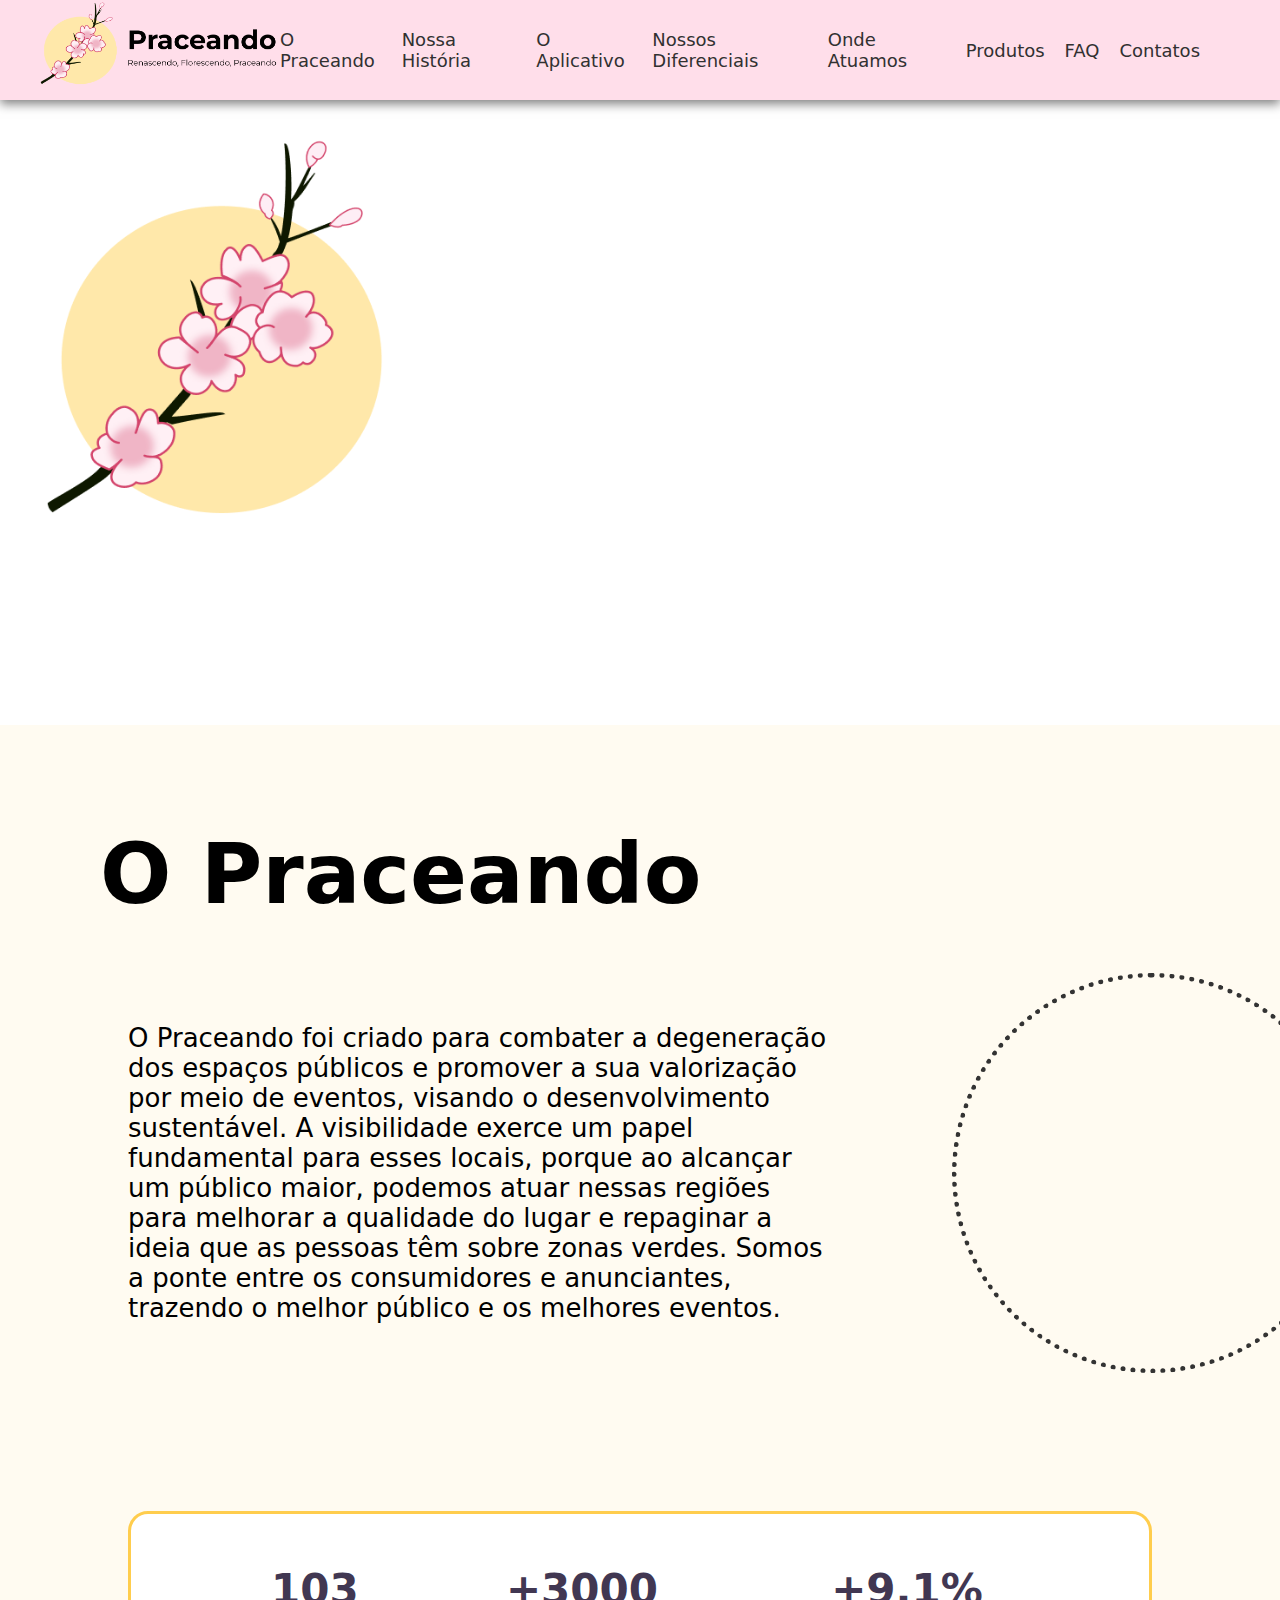
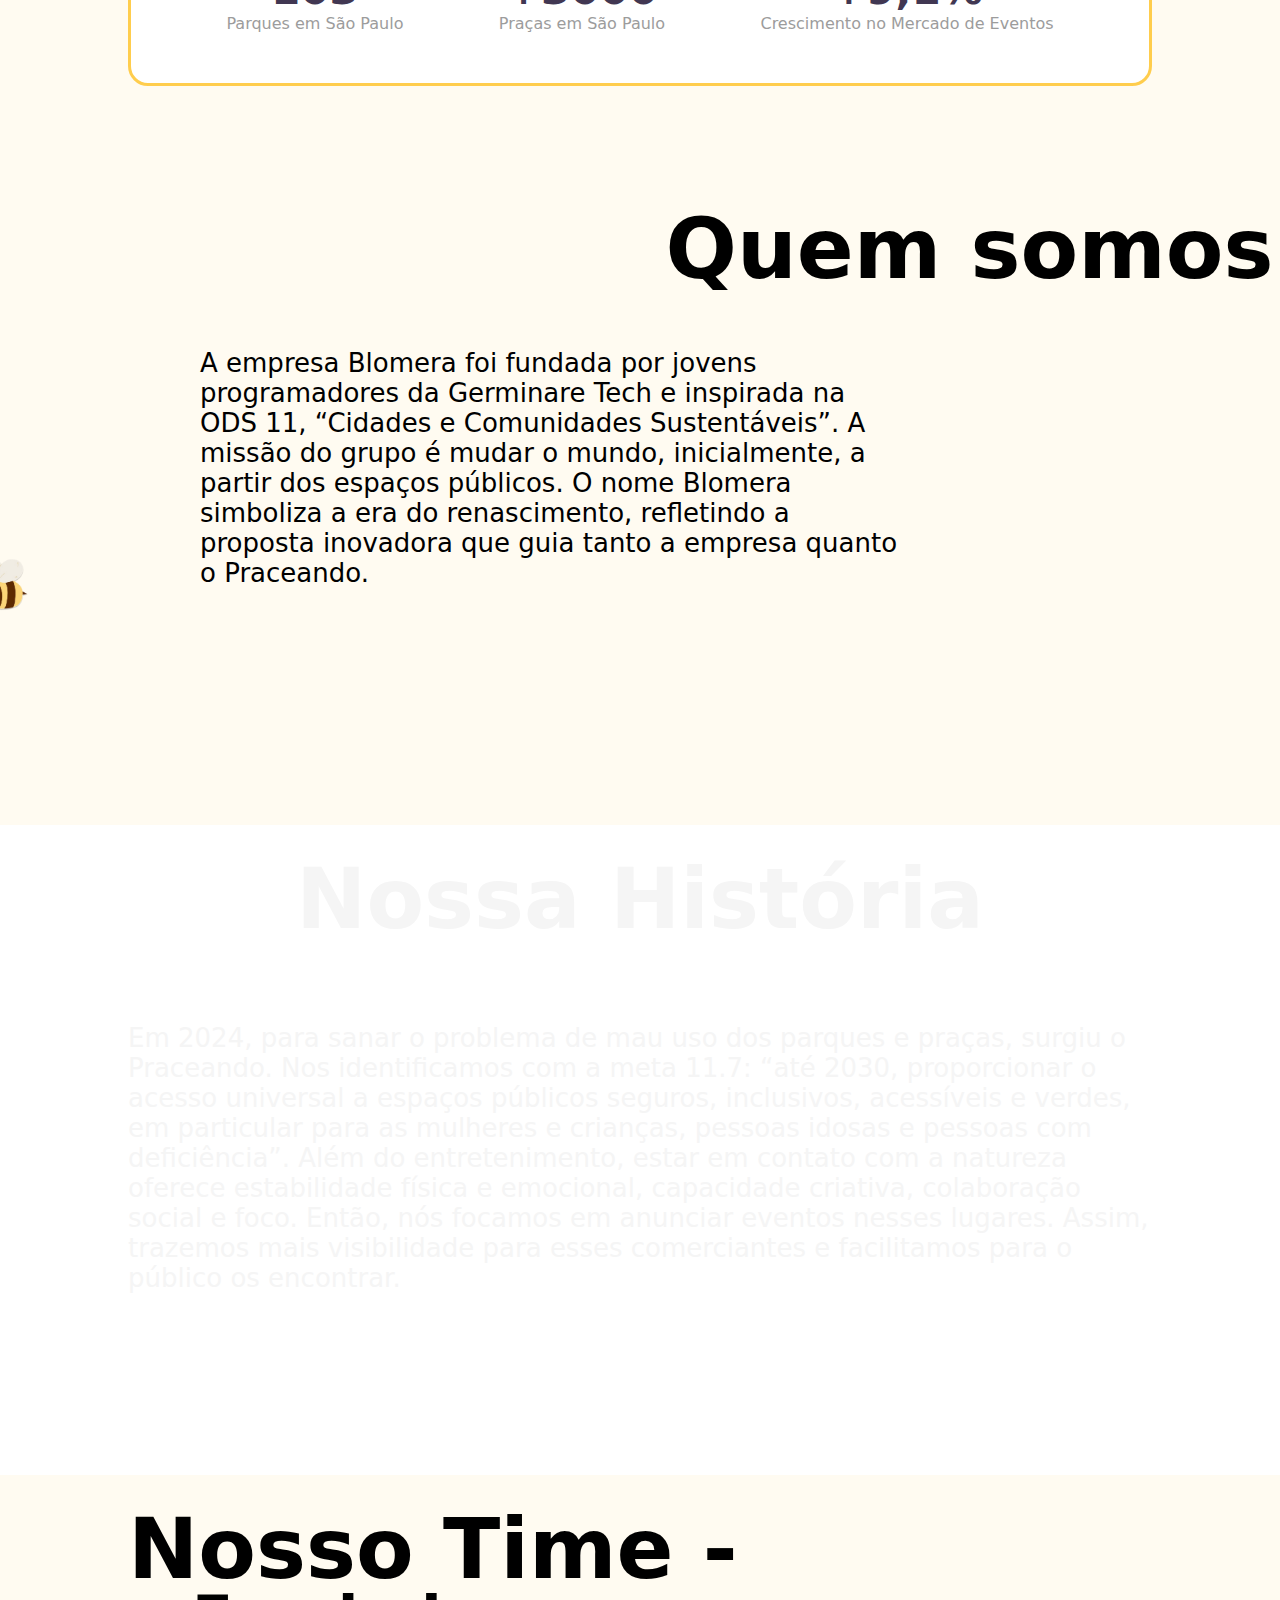
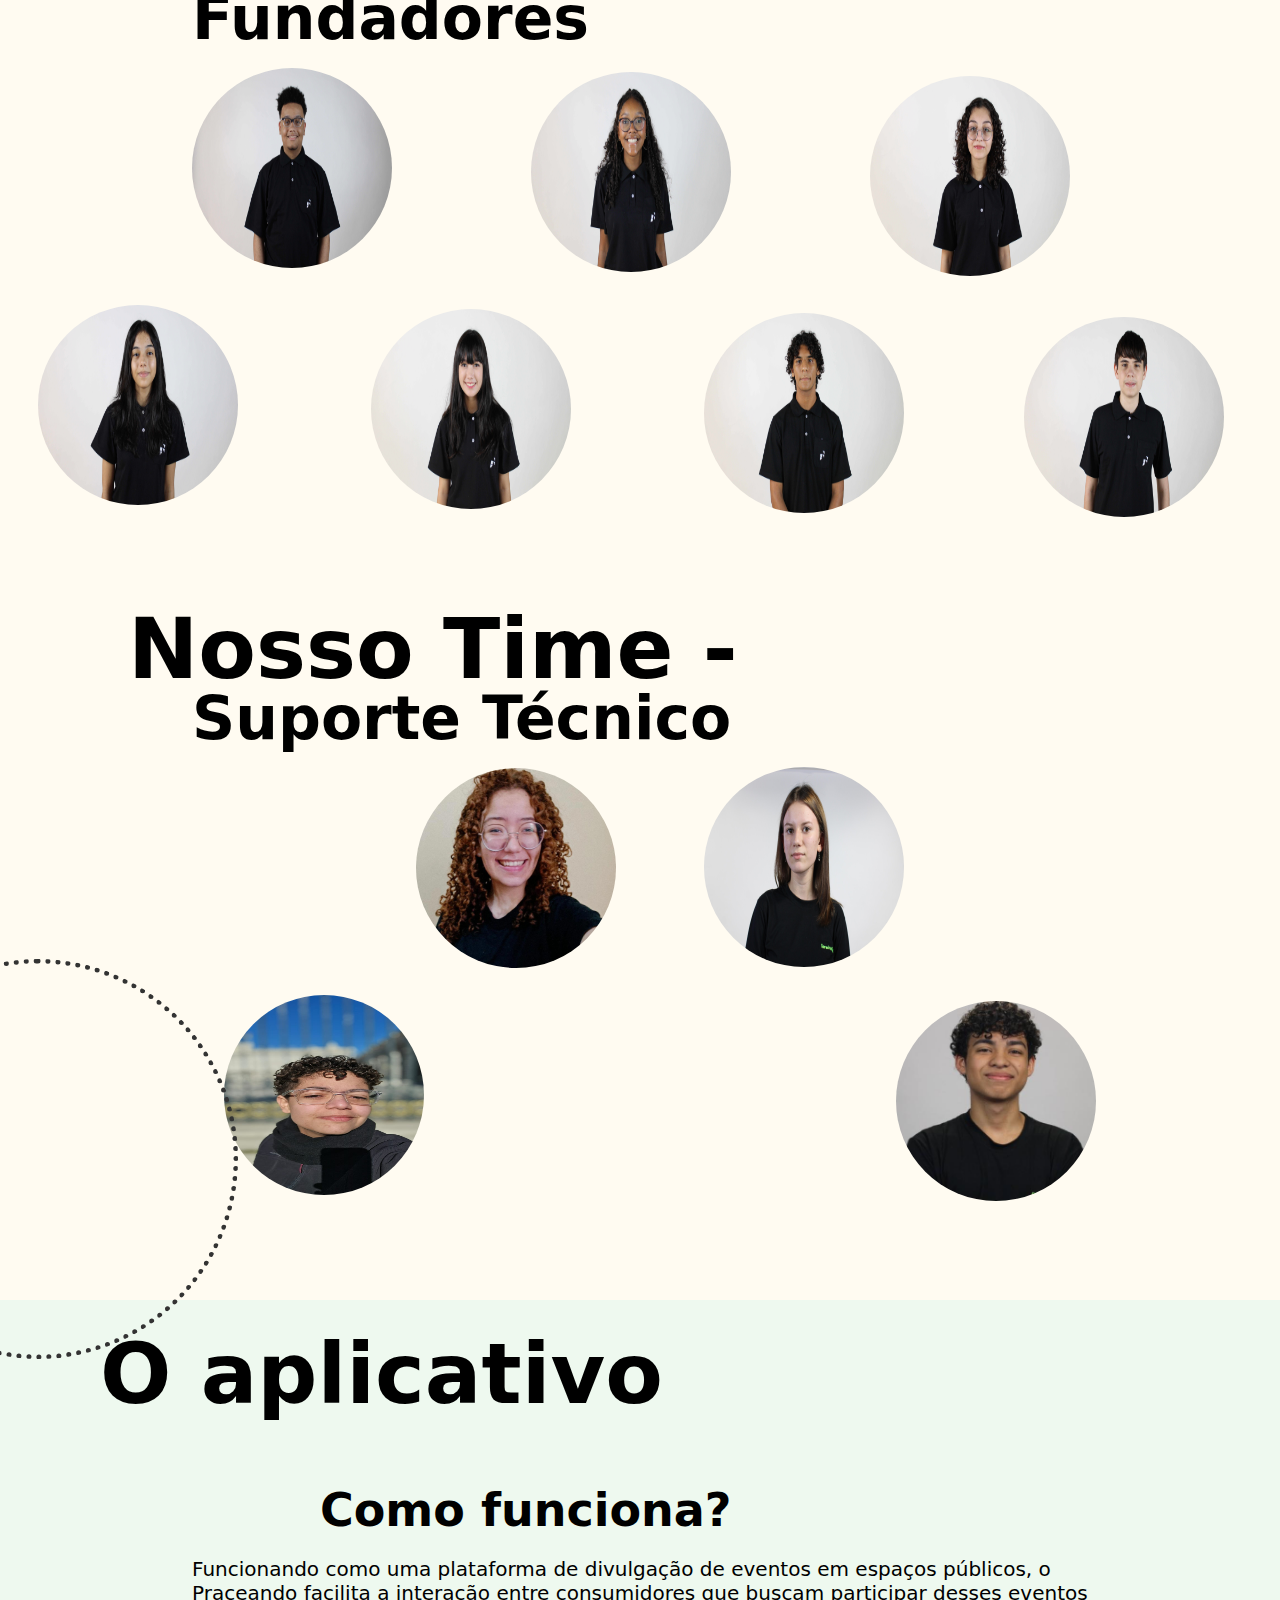
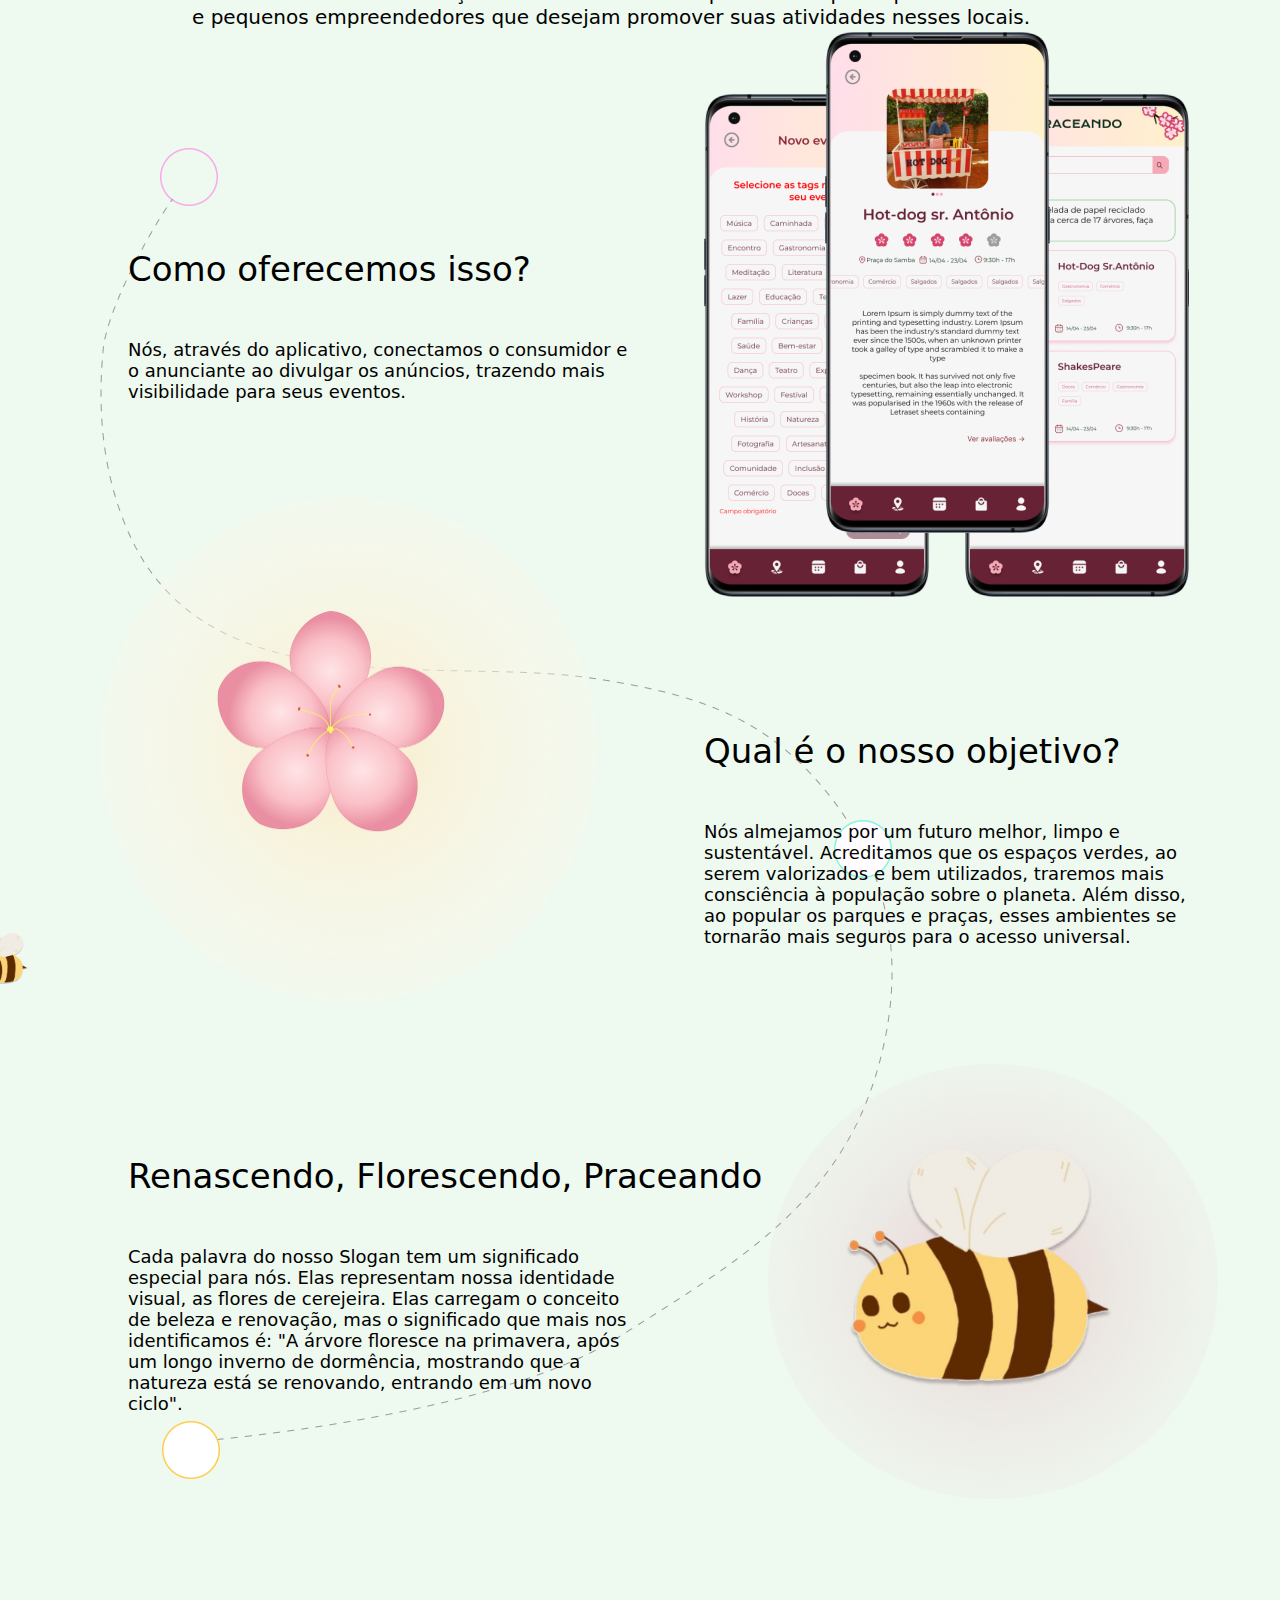
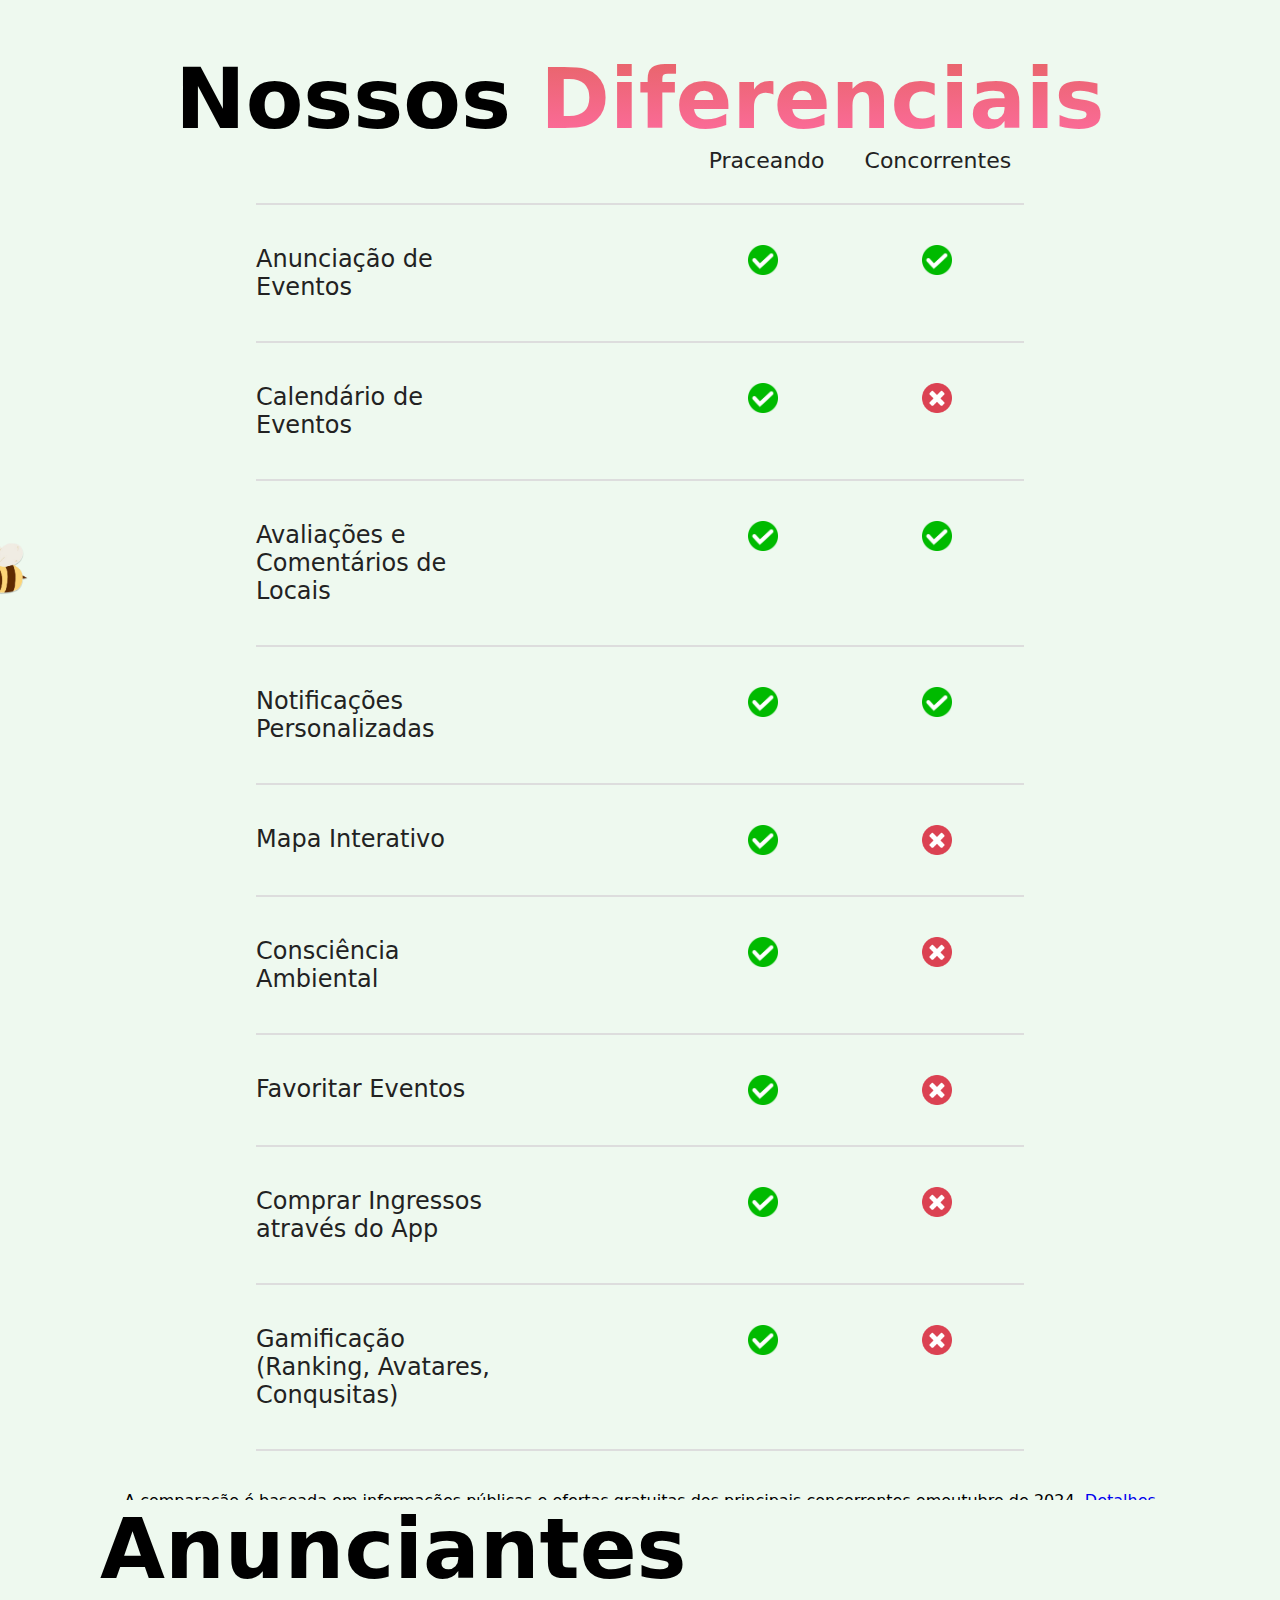
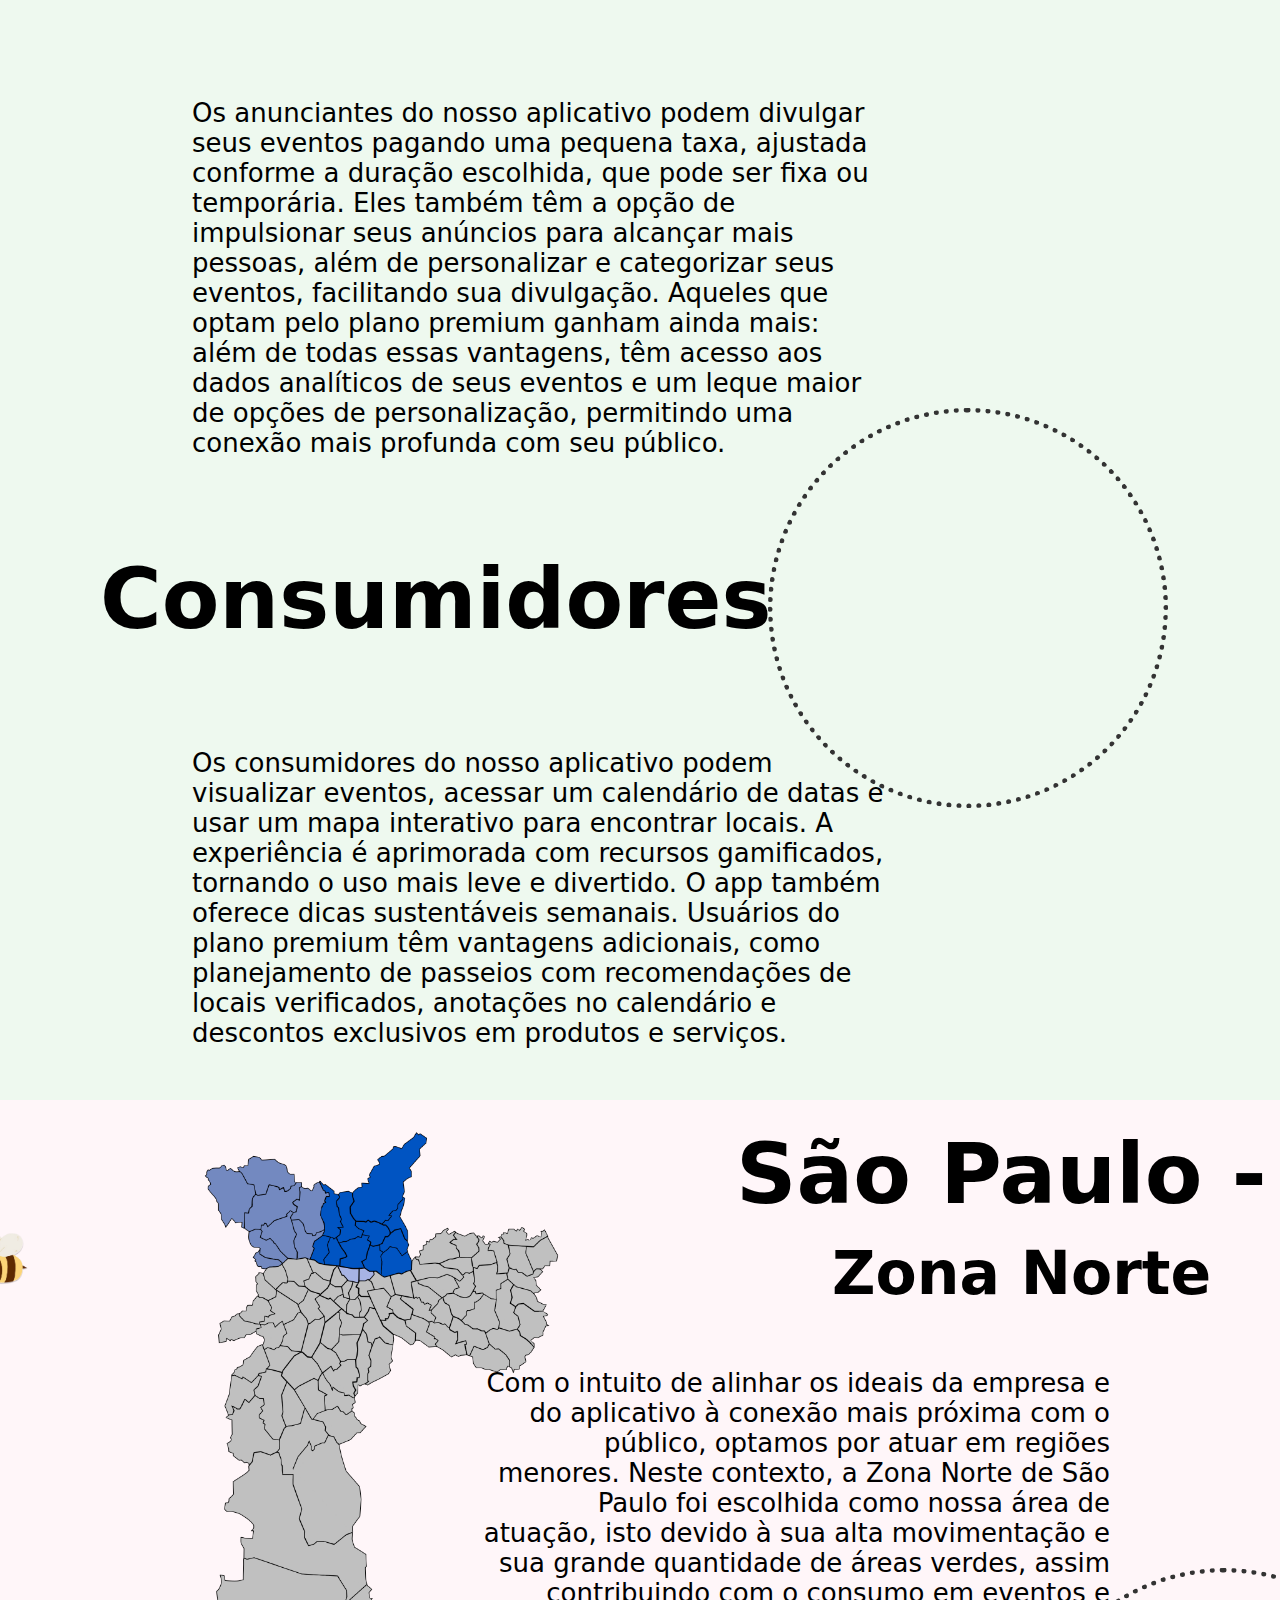
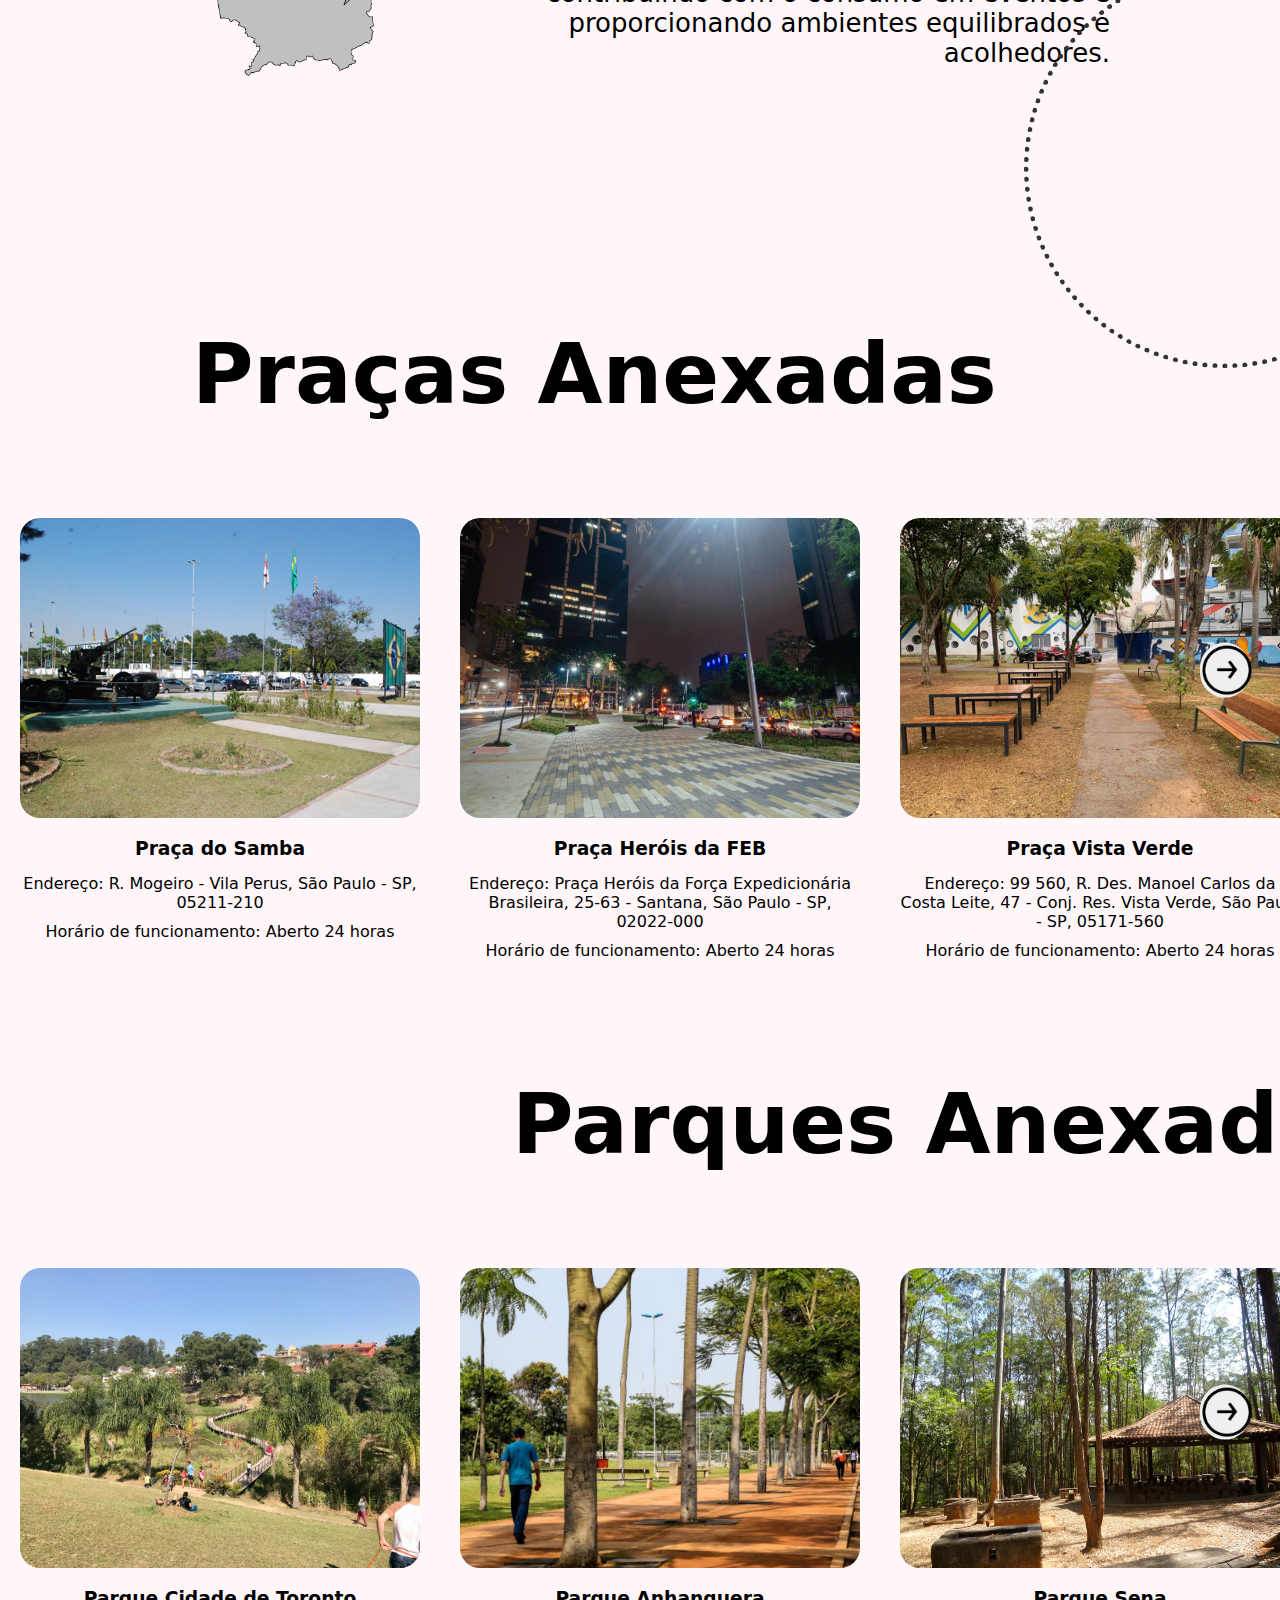
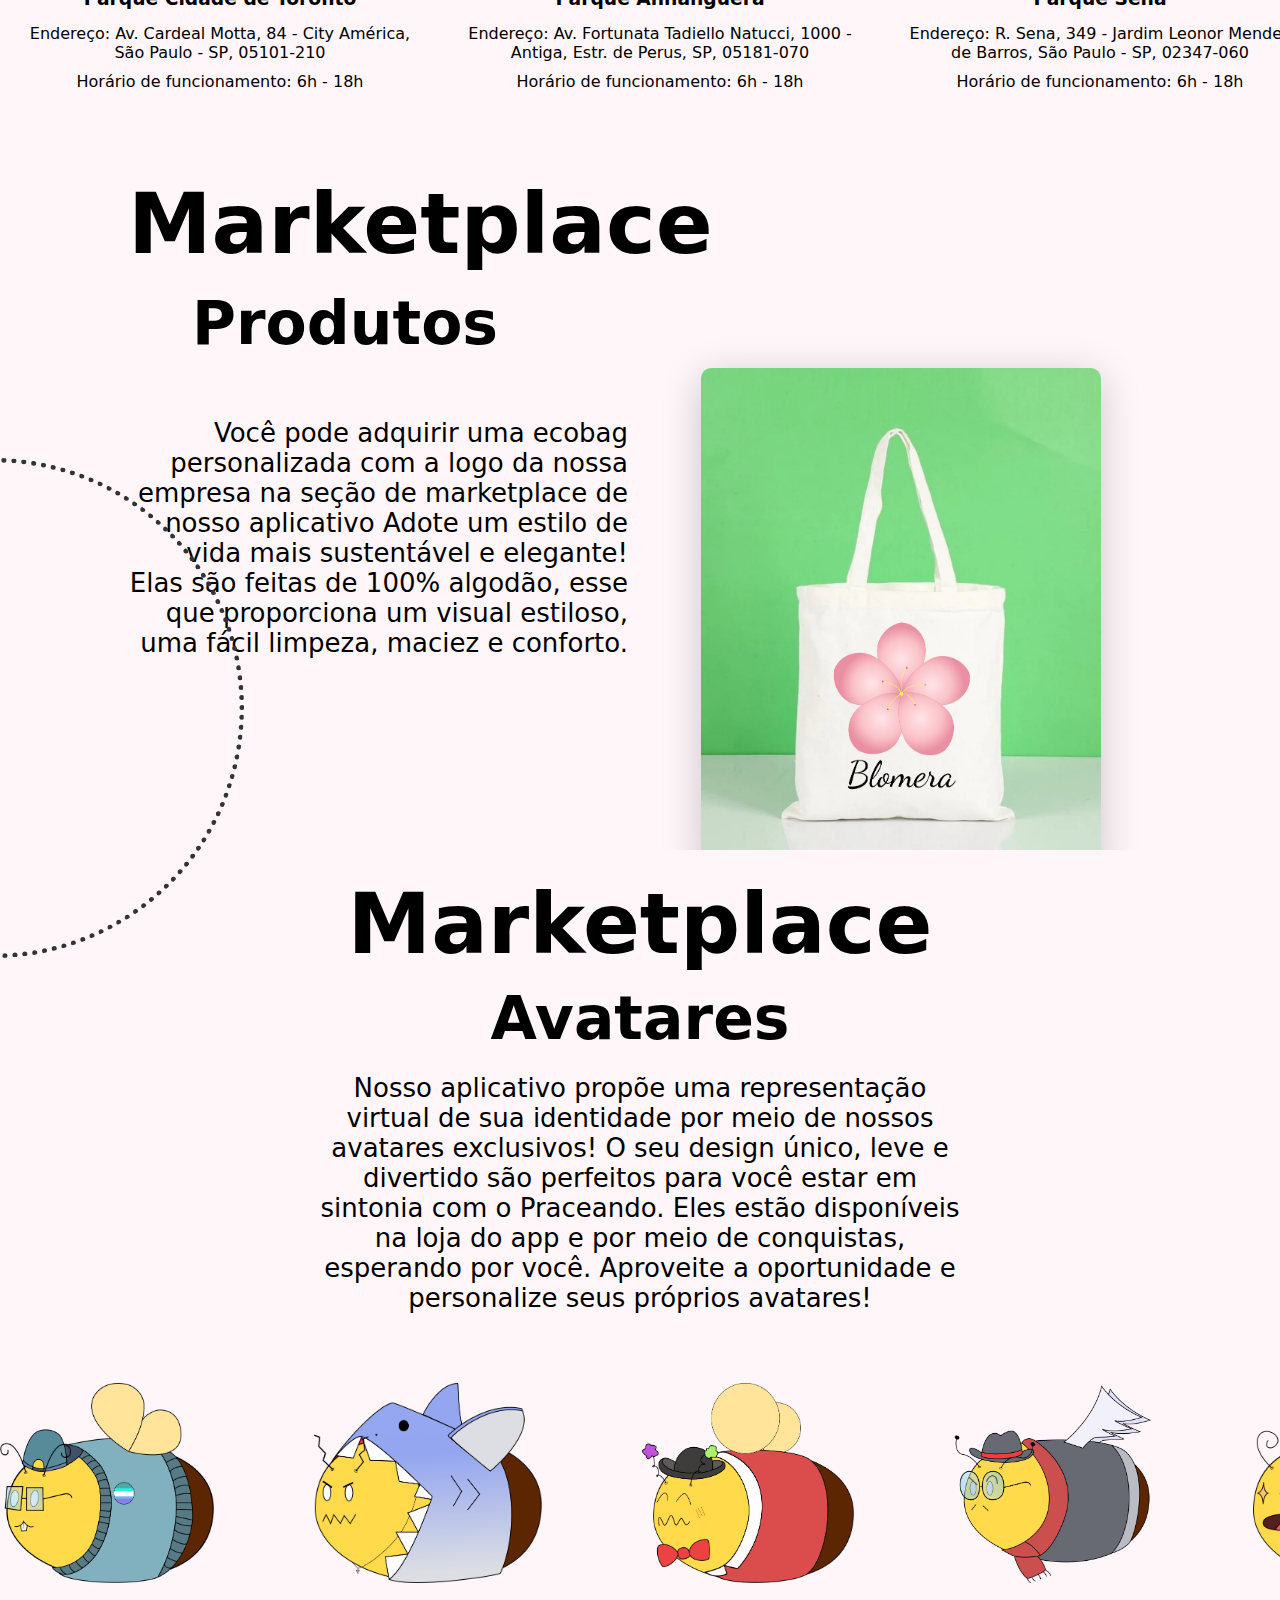
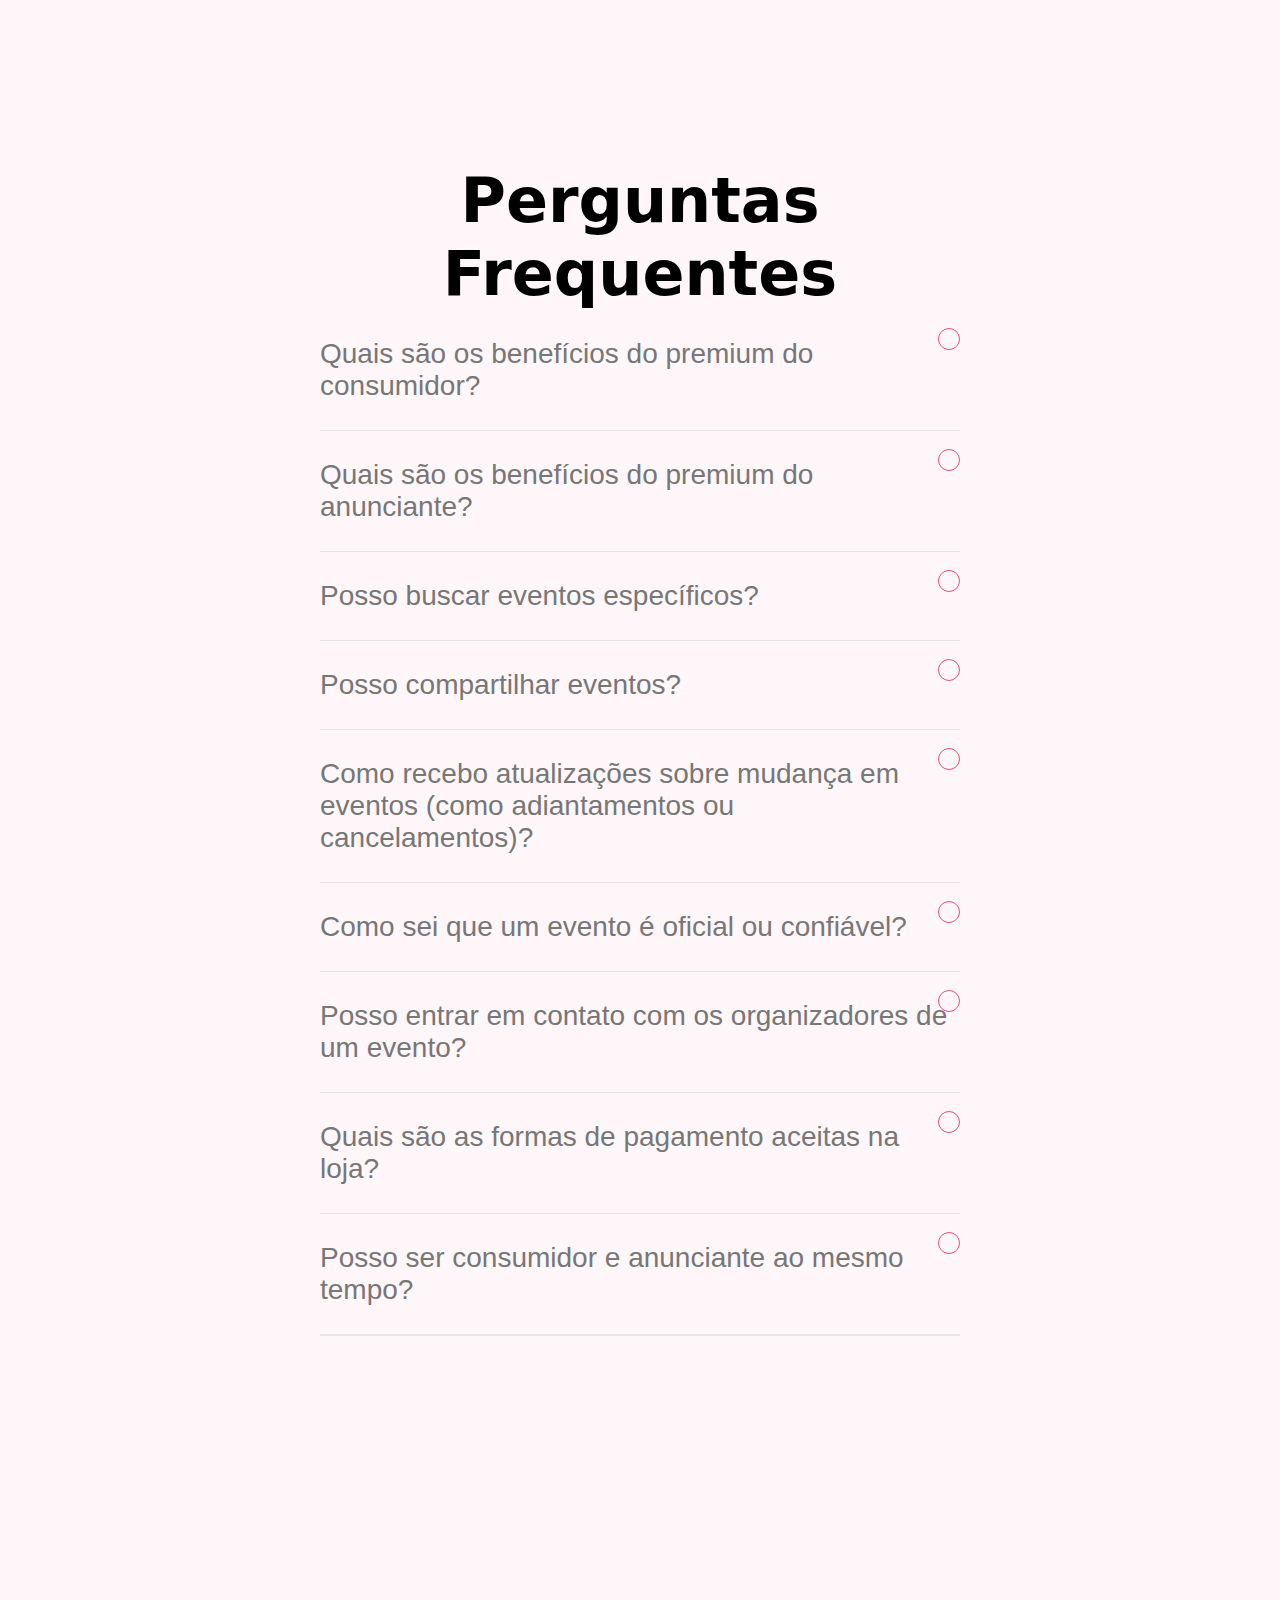
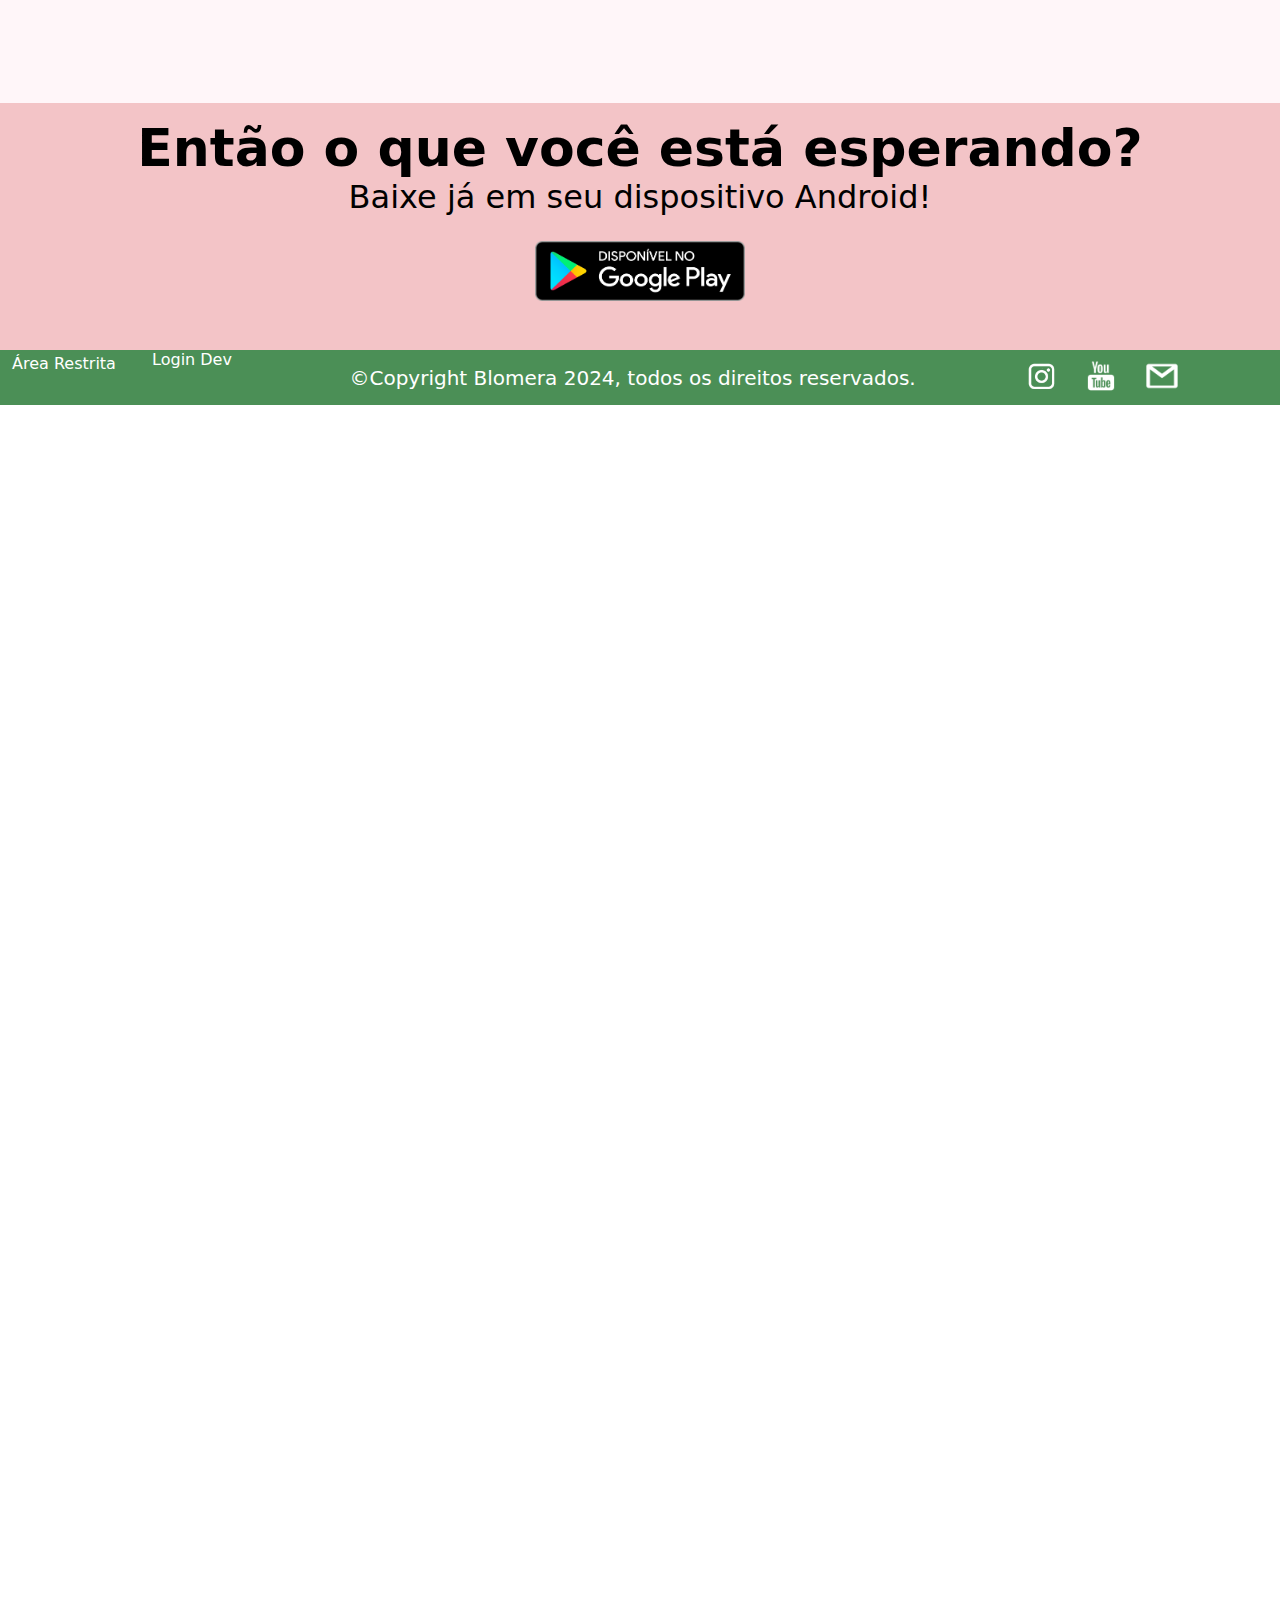
==== commit 6b10c2df: "Arrumando erros de path na lp" ====
--- a/src/main/webapp/index.html
+++ b/src/main/webapp/index.html
@@ -724,7 +724,6 @@
                     <img src="assets/avatar/Avatar5.png" alt="Fragmento do Infinito" class="cartao">
                 </div>
             </div>
-          </div>
         </section>
 
       <!--=-=-=-=-=-=-=-=-=-=-=-=-=-=-=-=-=-=-=-=-=-=-=-=-=-=-=-=-=-=-=-=-=-=-=-=-=-=-=-=-=-=-=-=-=-=-=-=-=-=-=-=-=-=-=-=-=-=-=-=-=-=-=-=-=-=-=-=-->
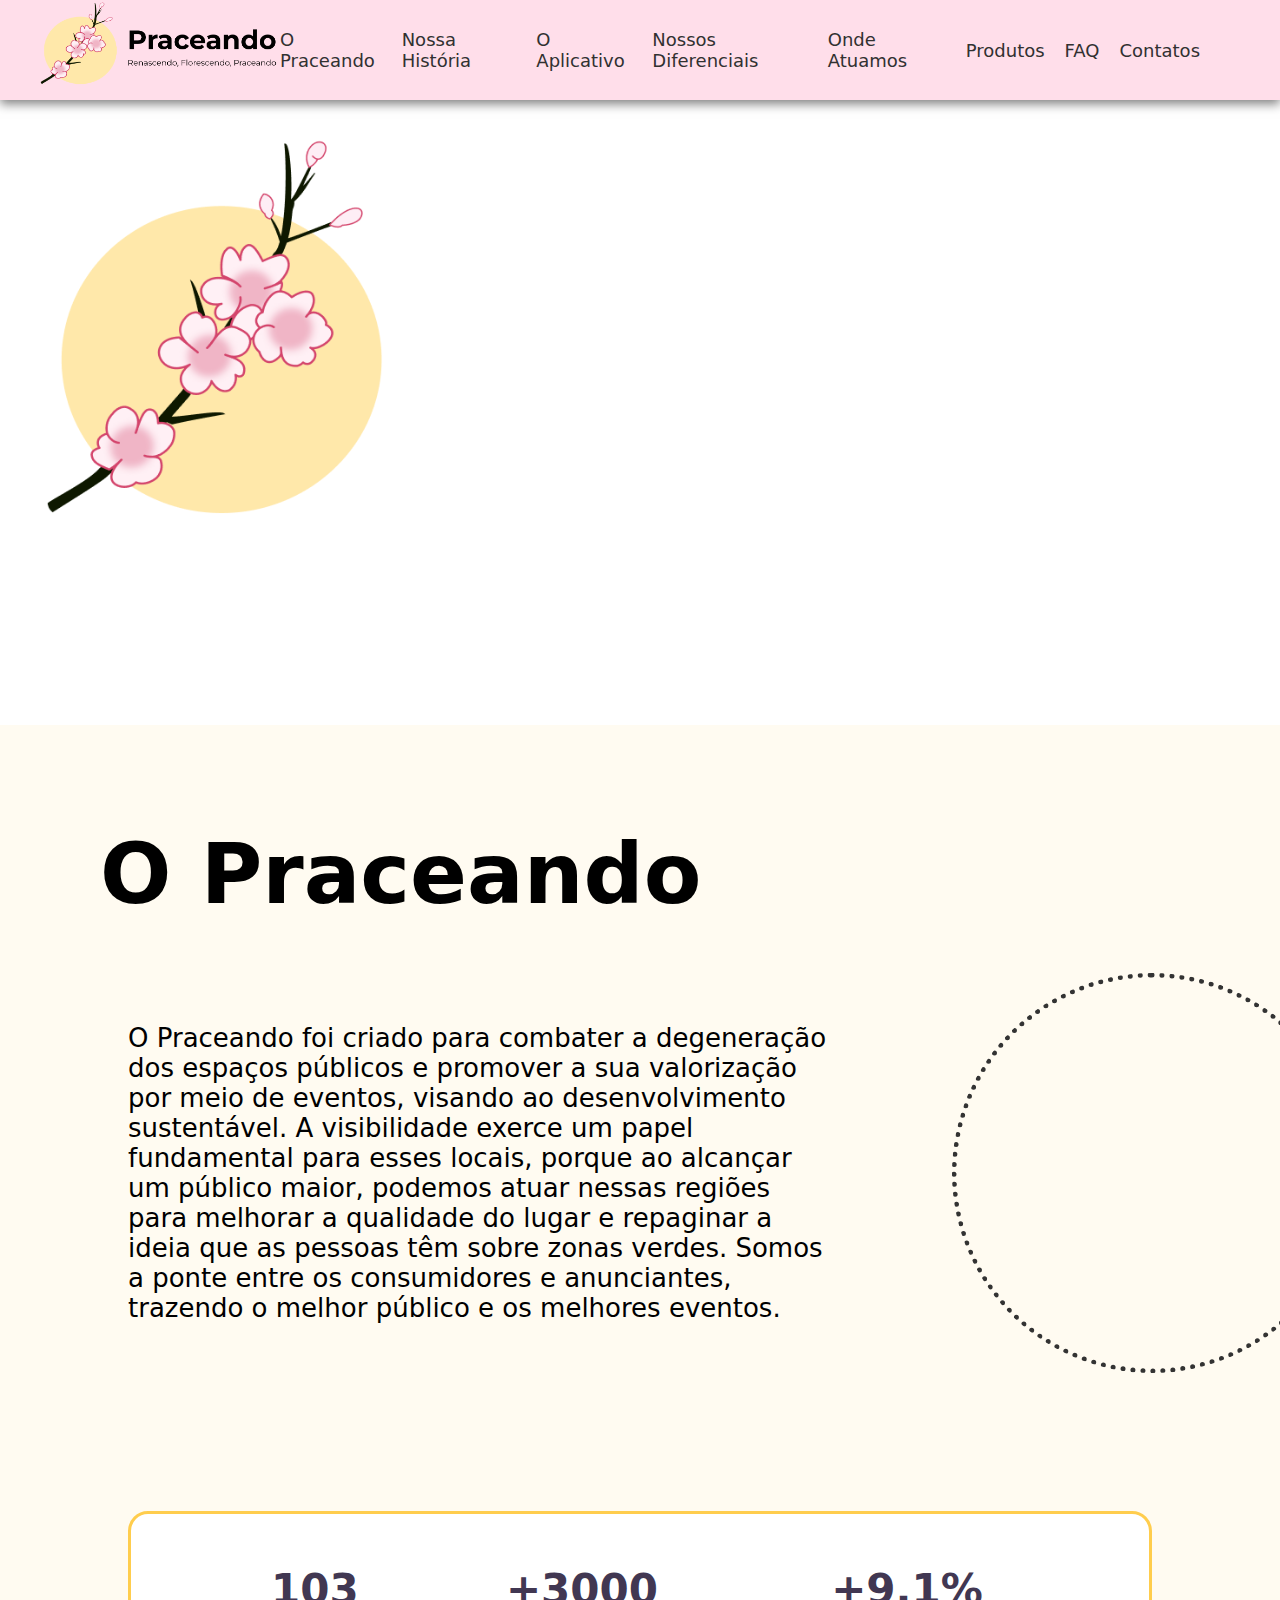
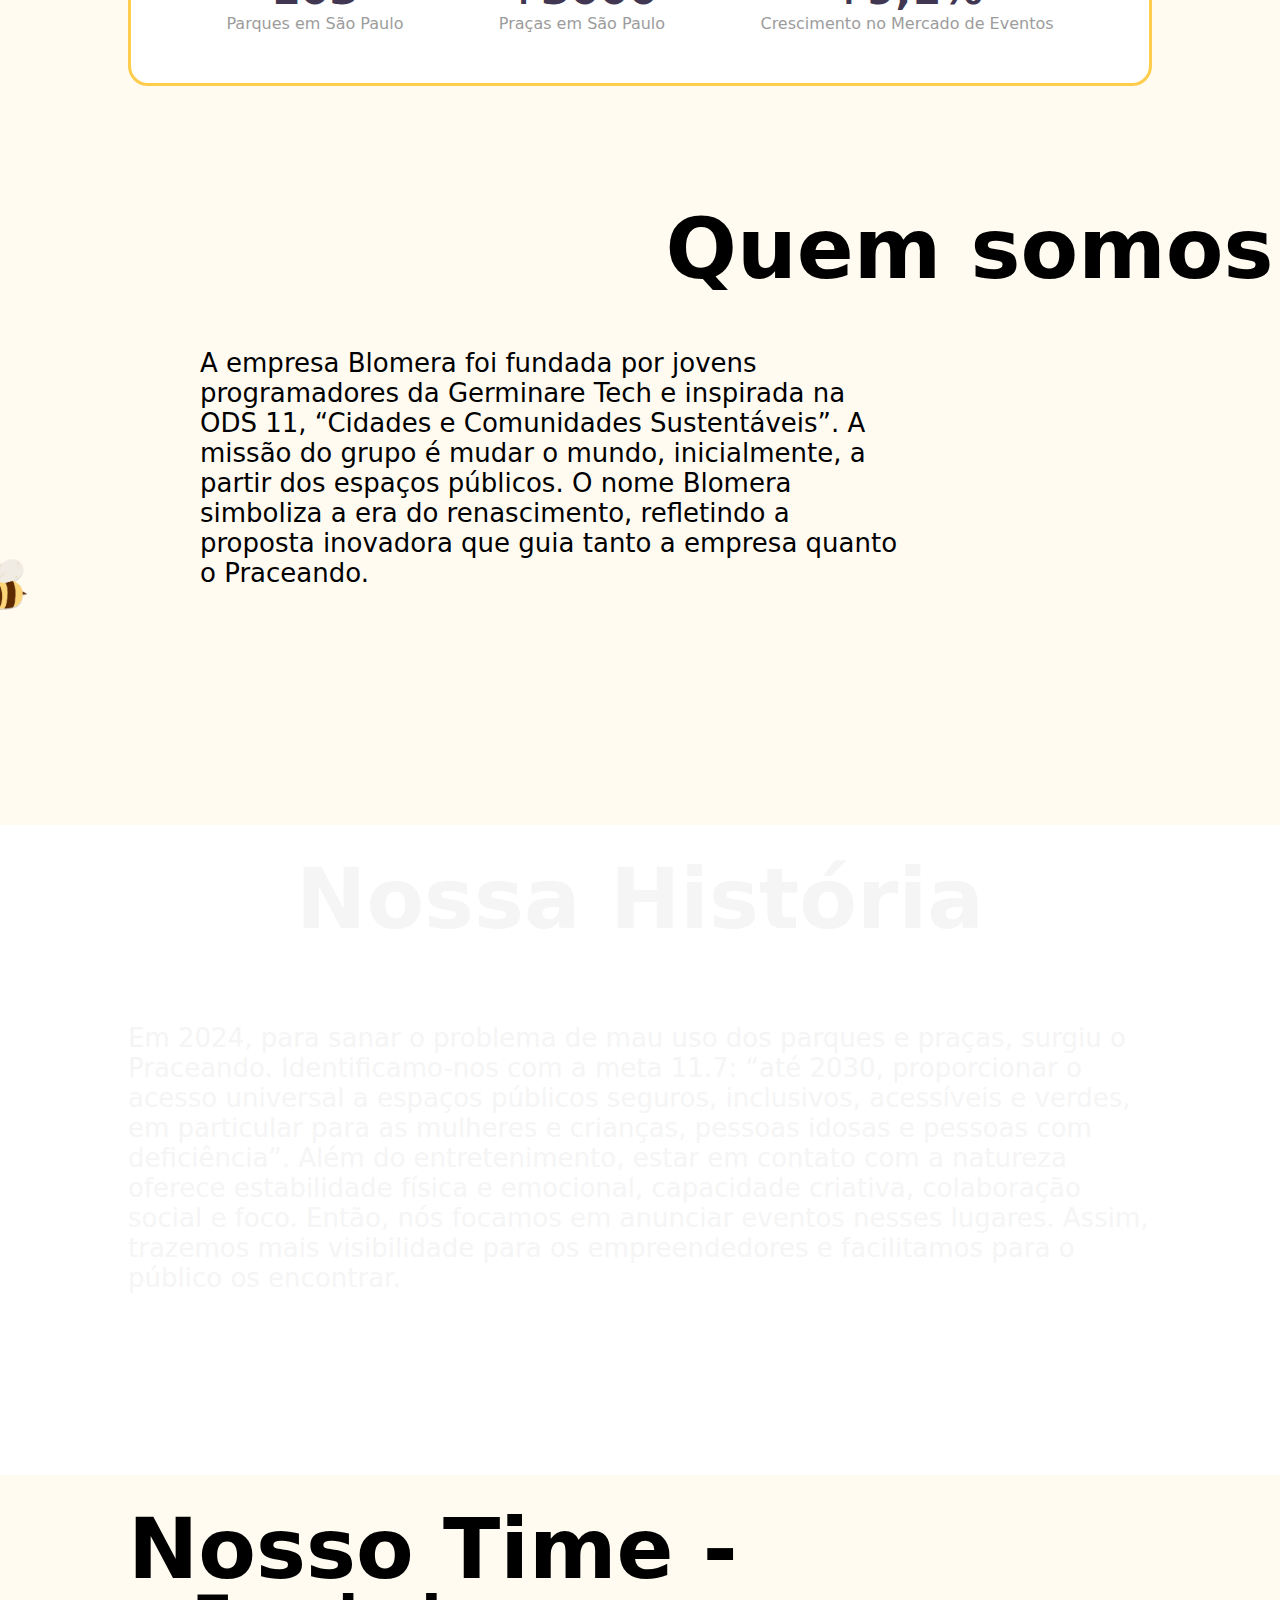
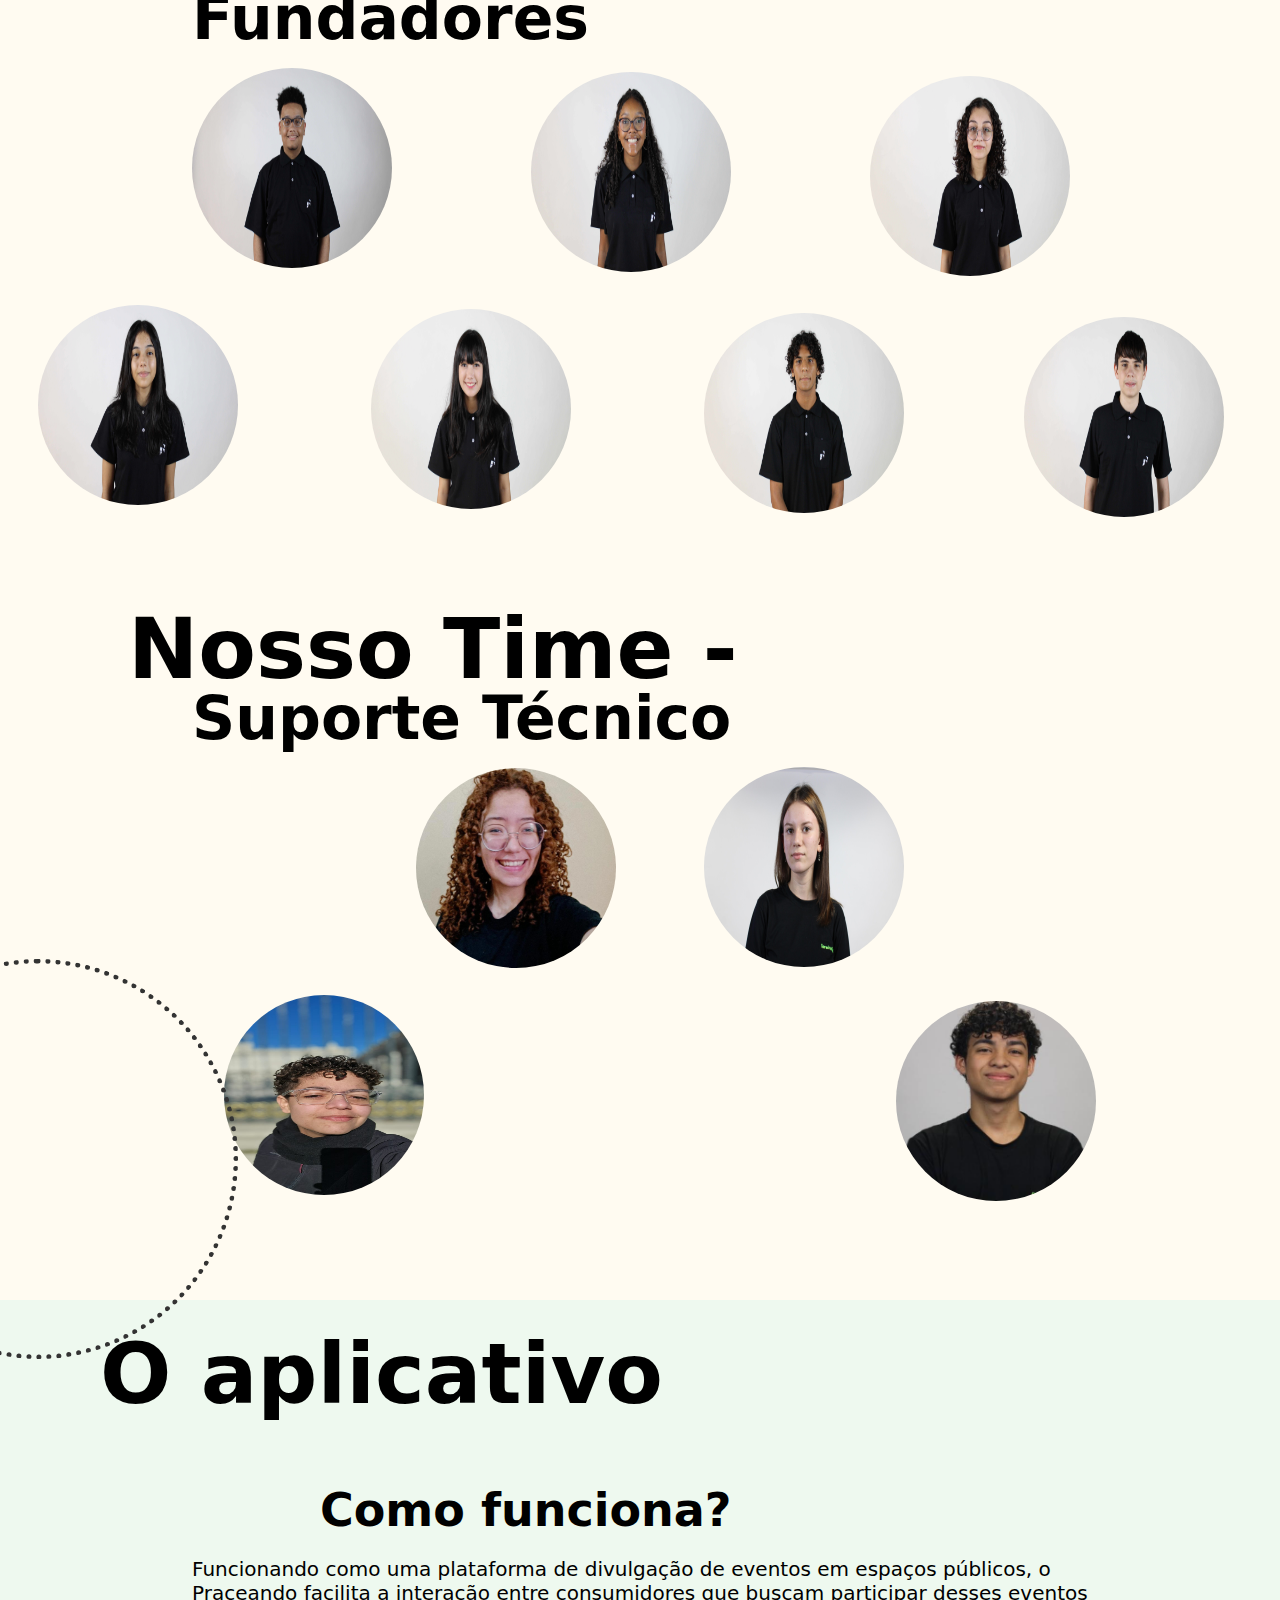
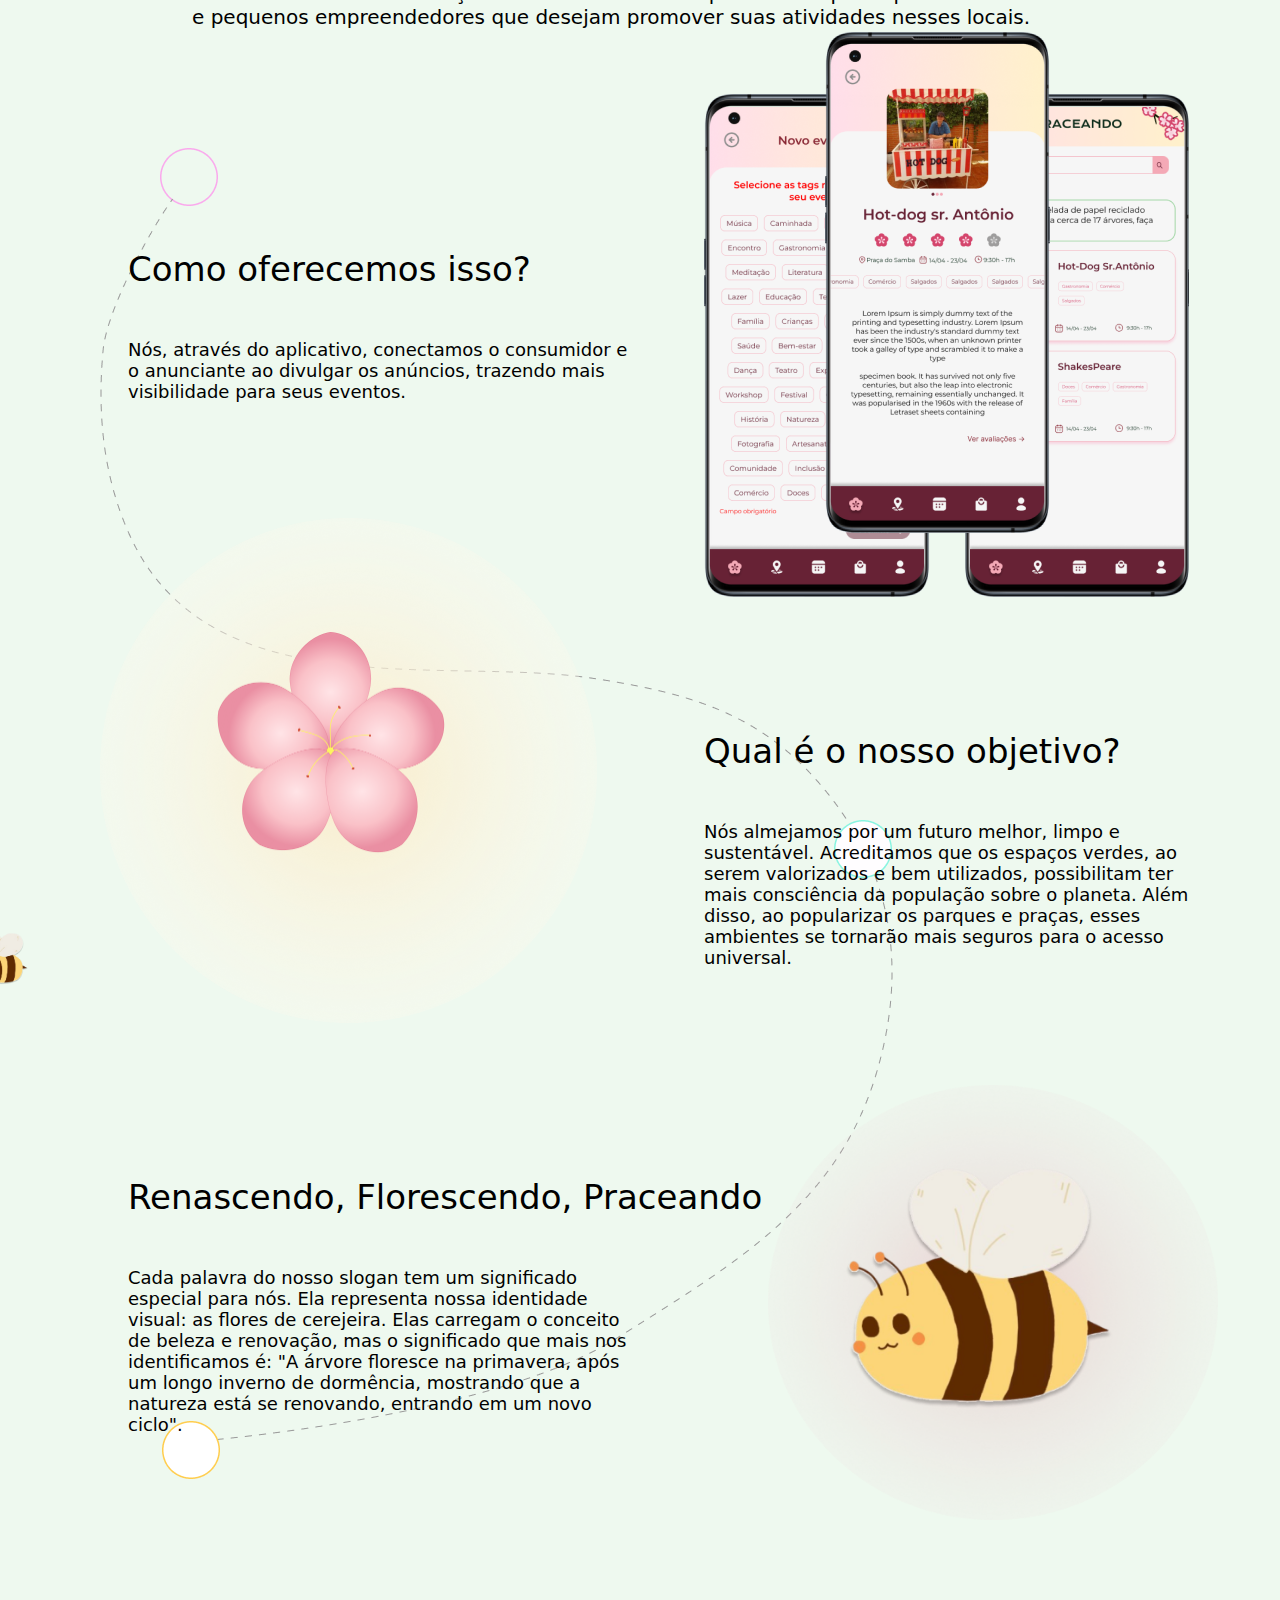
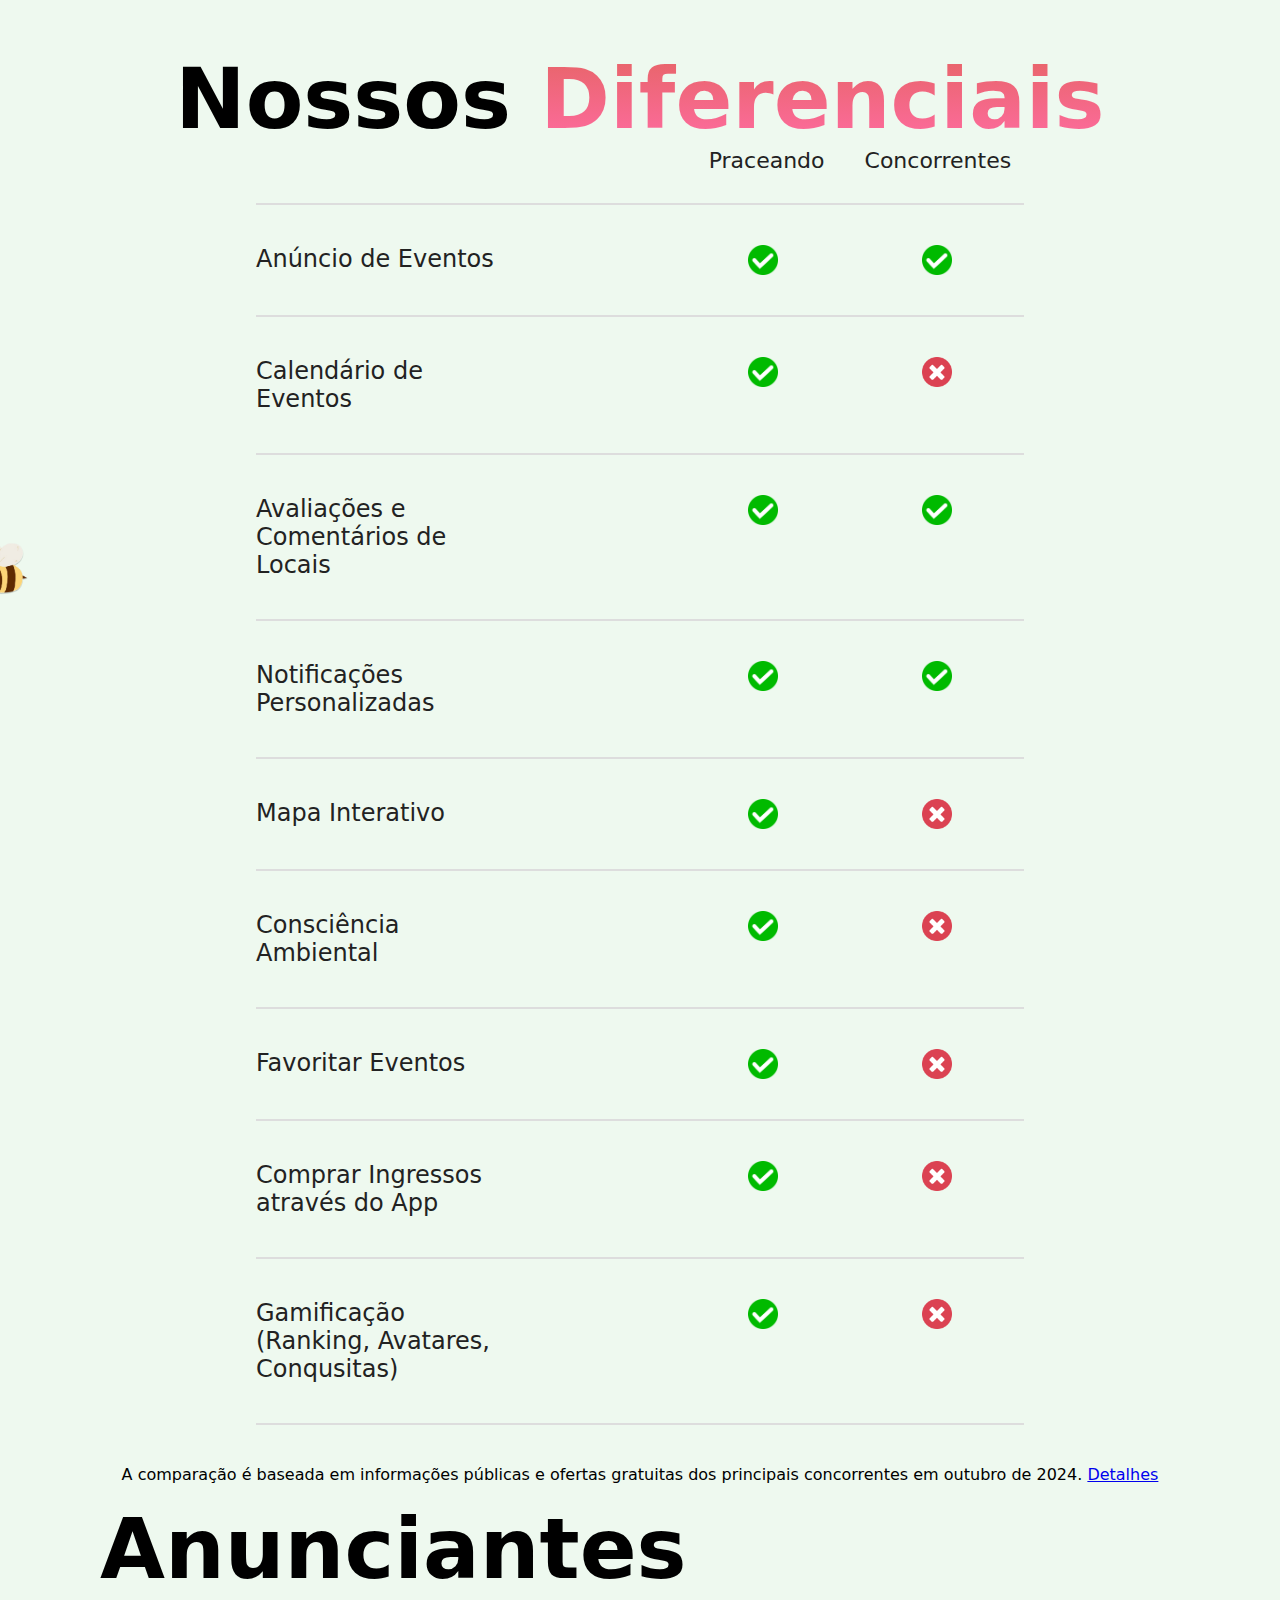
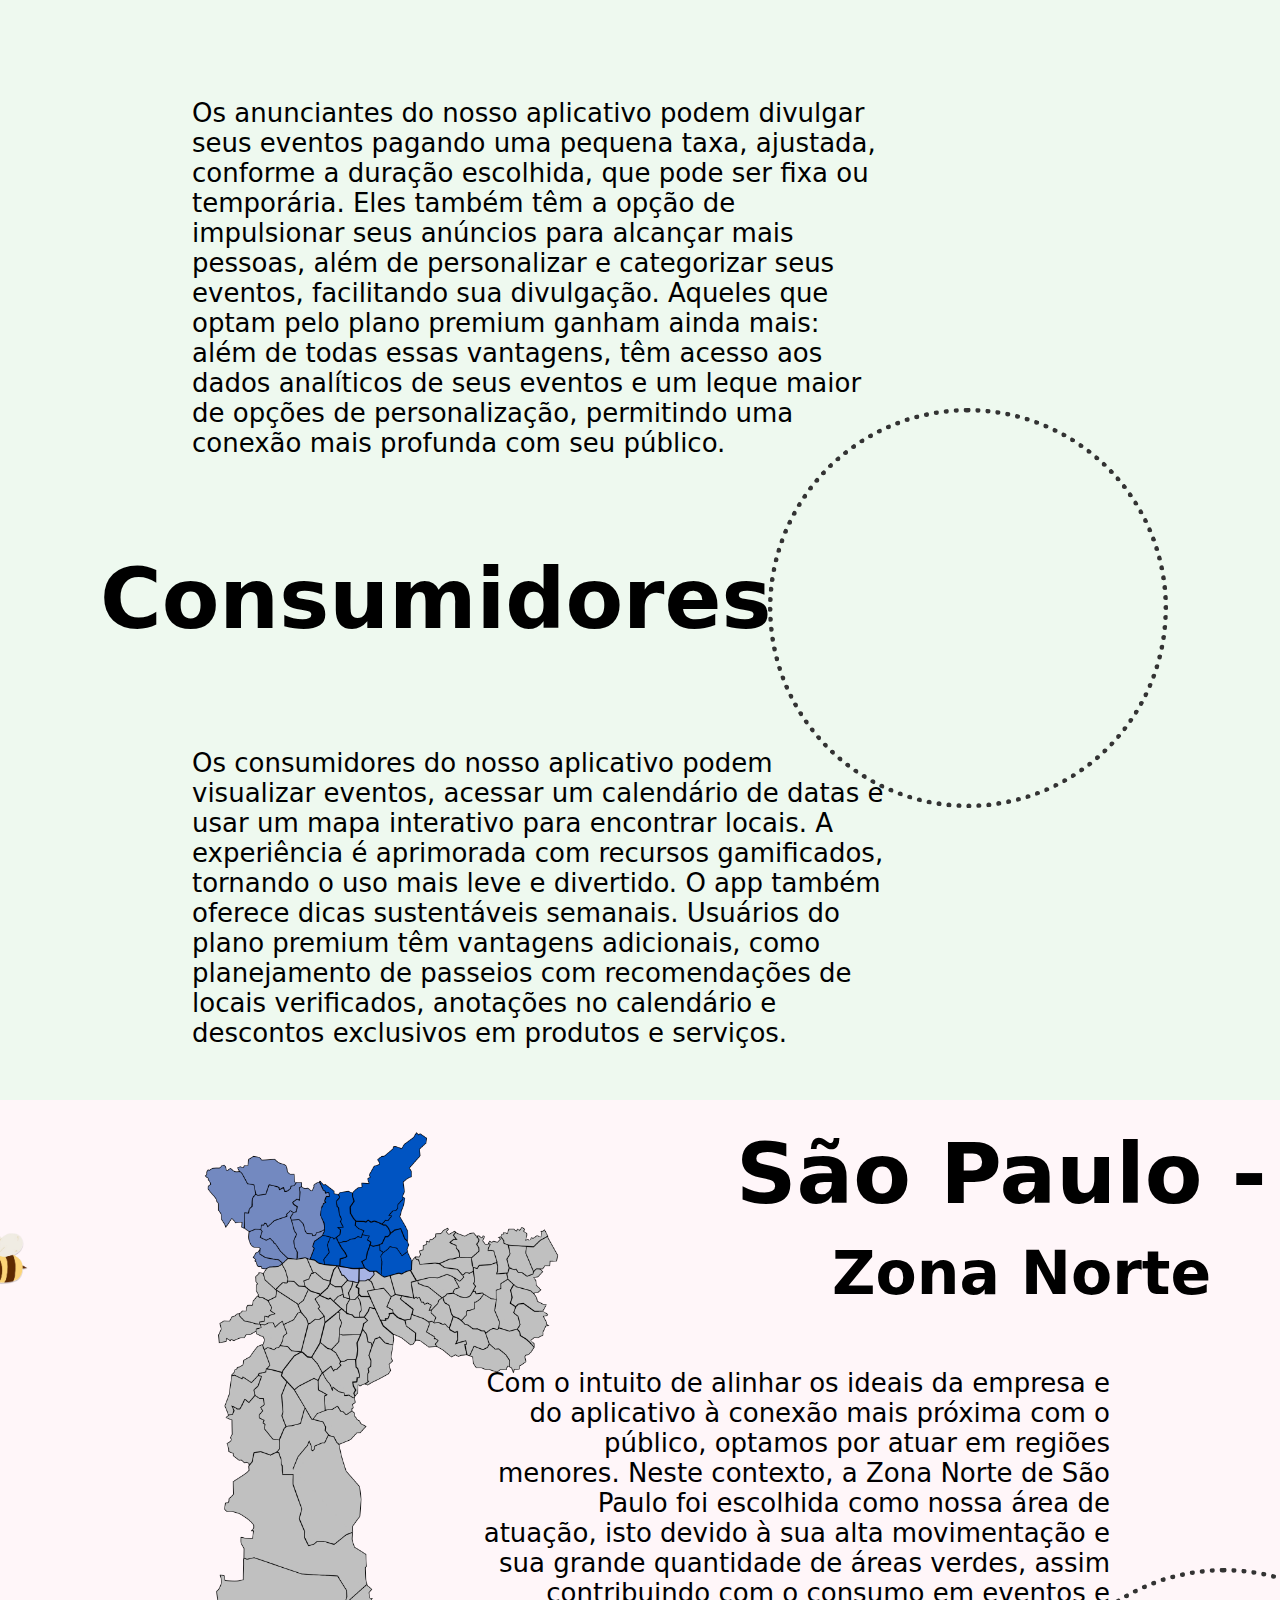
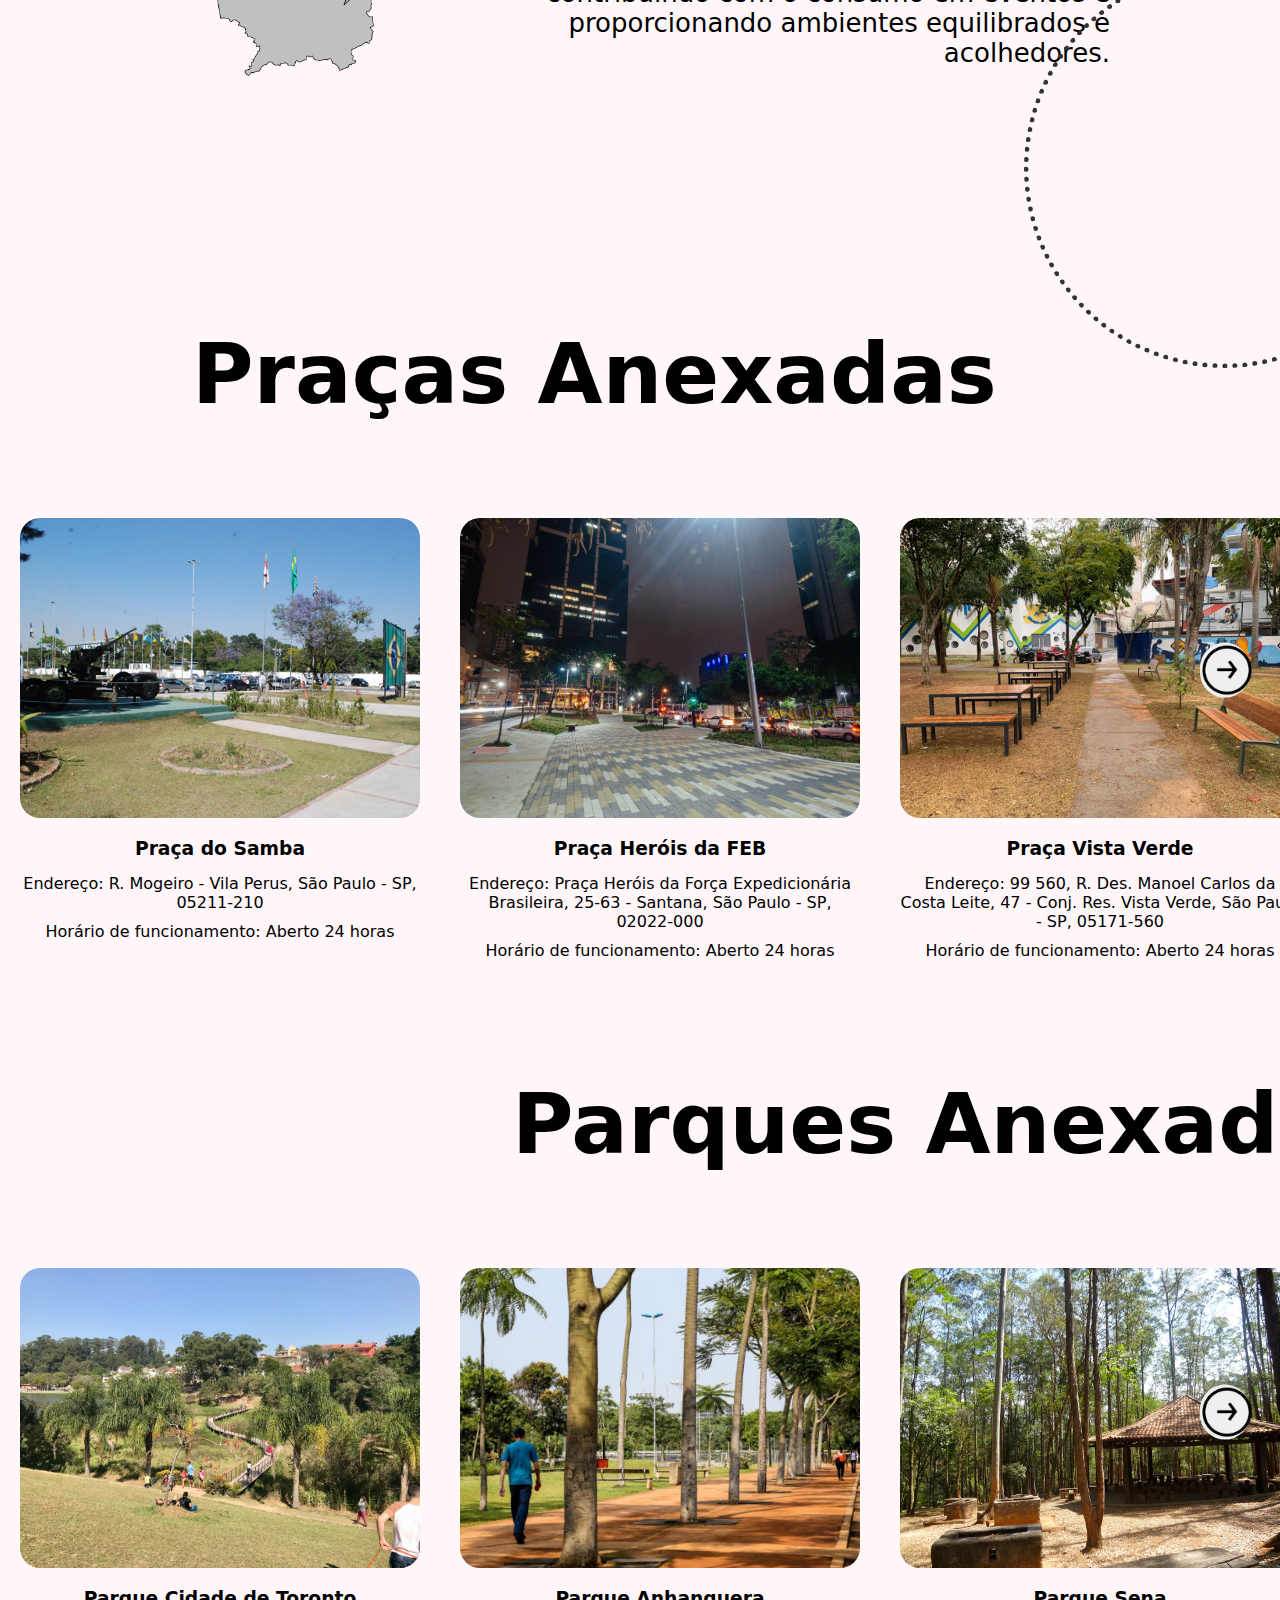
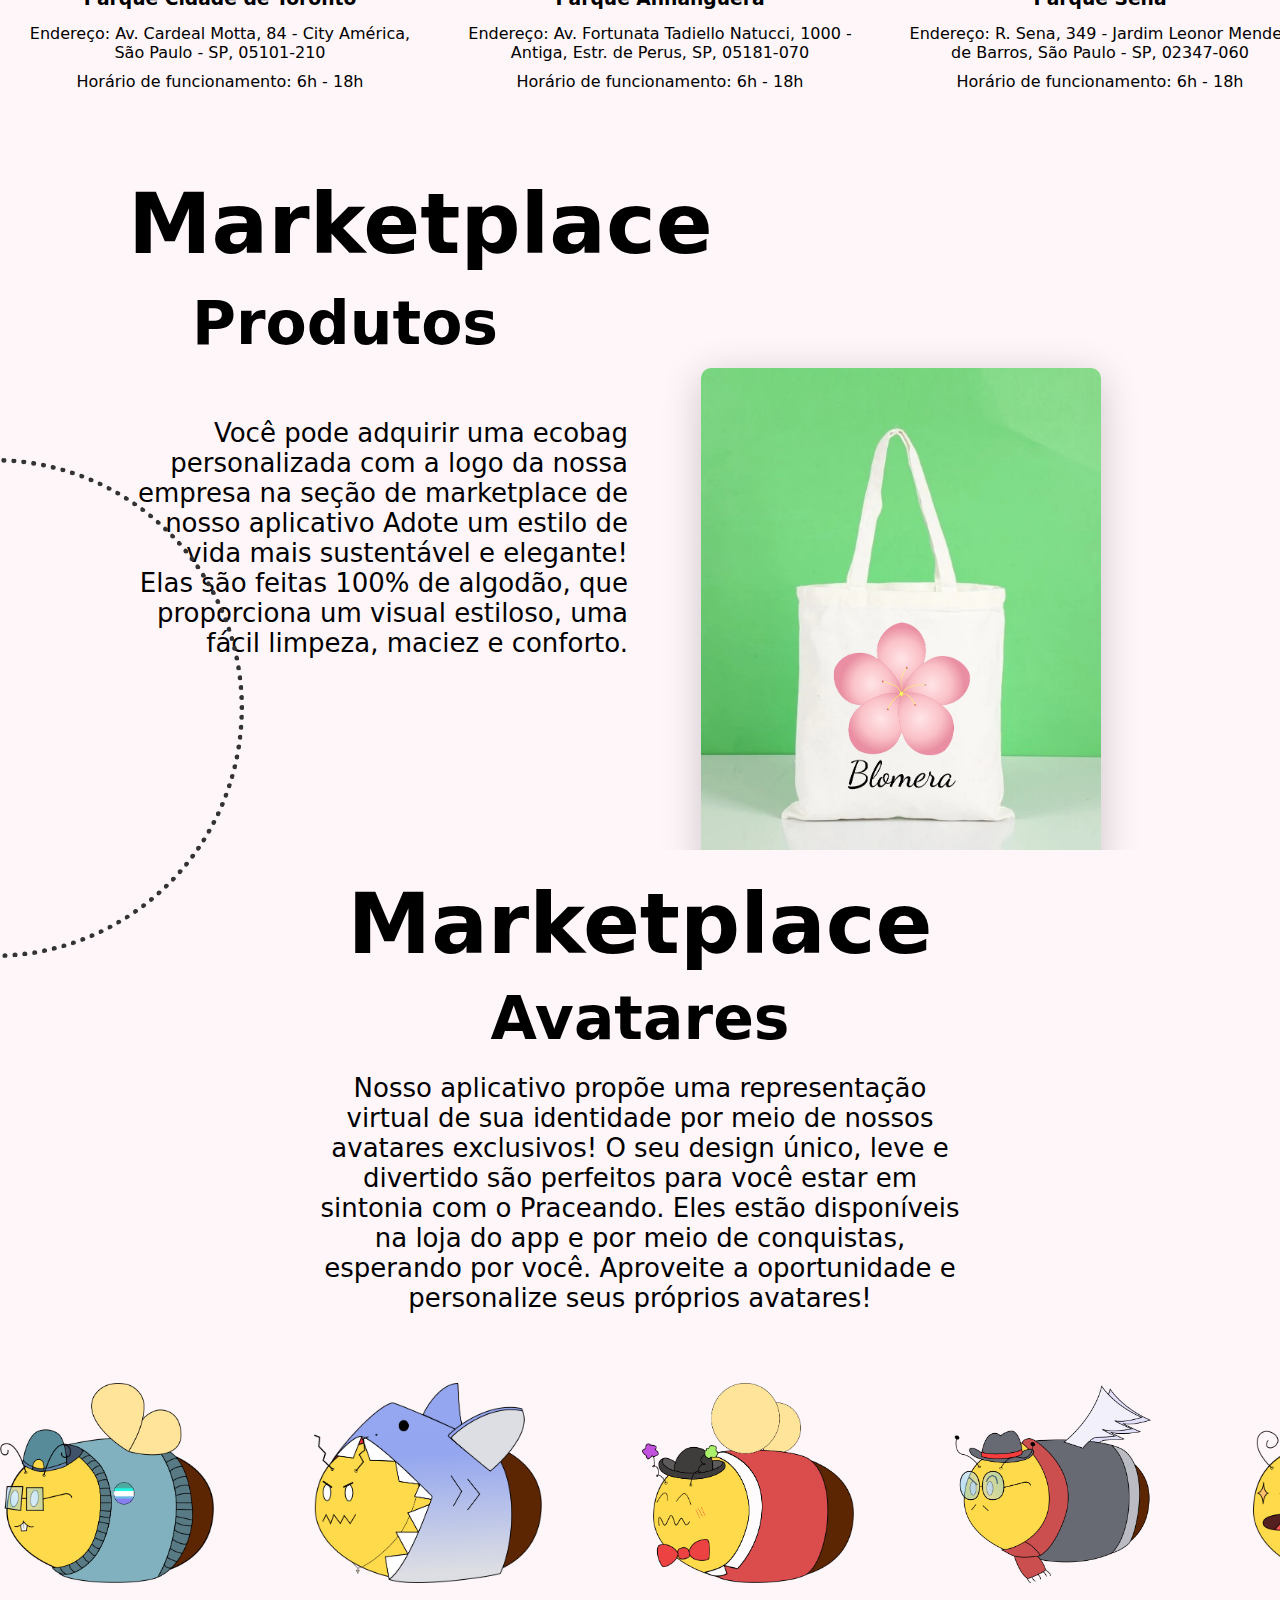
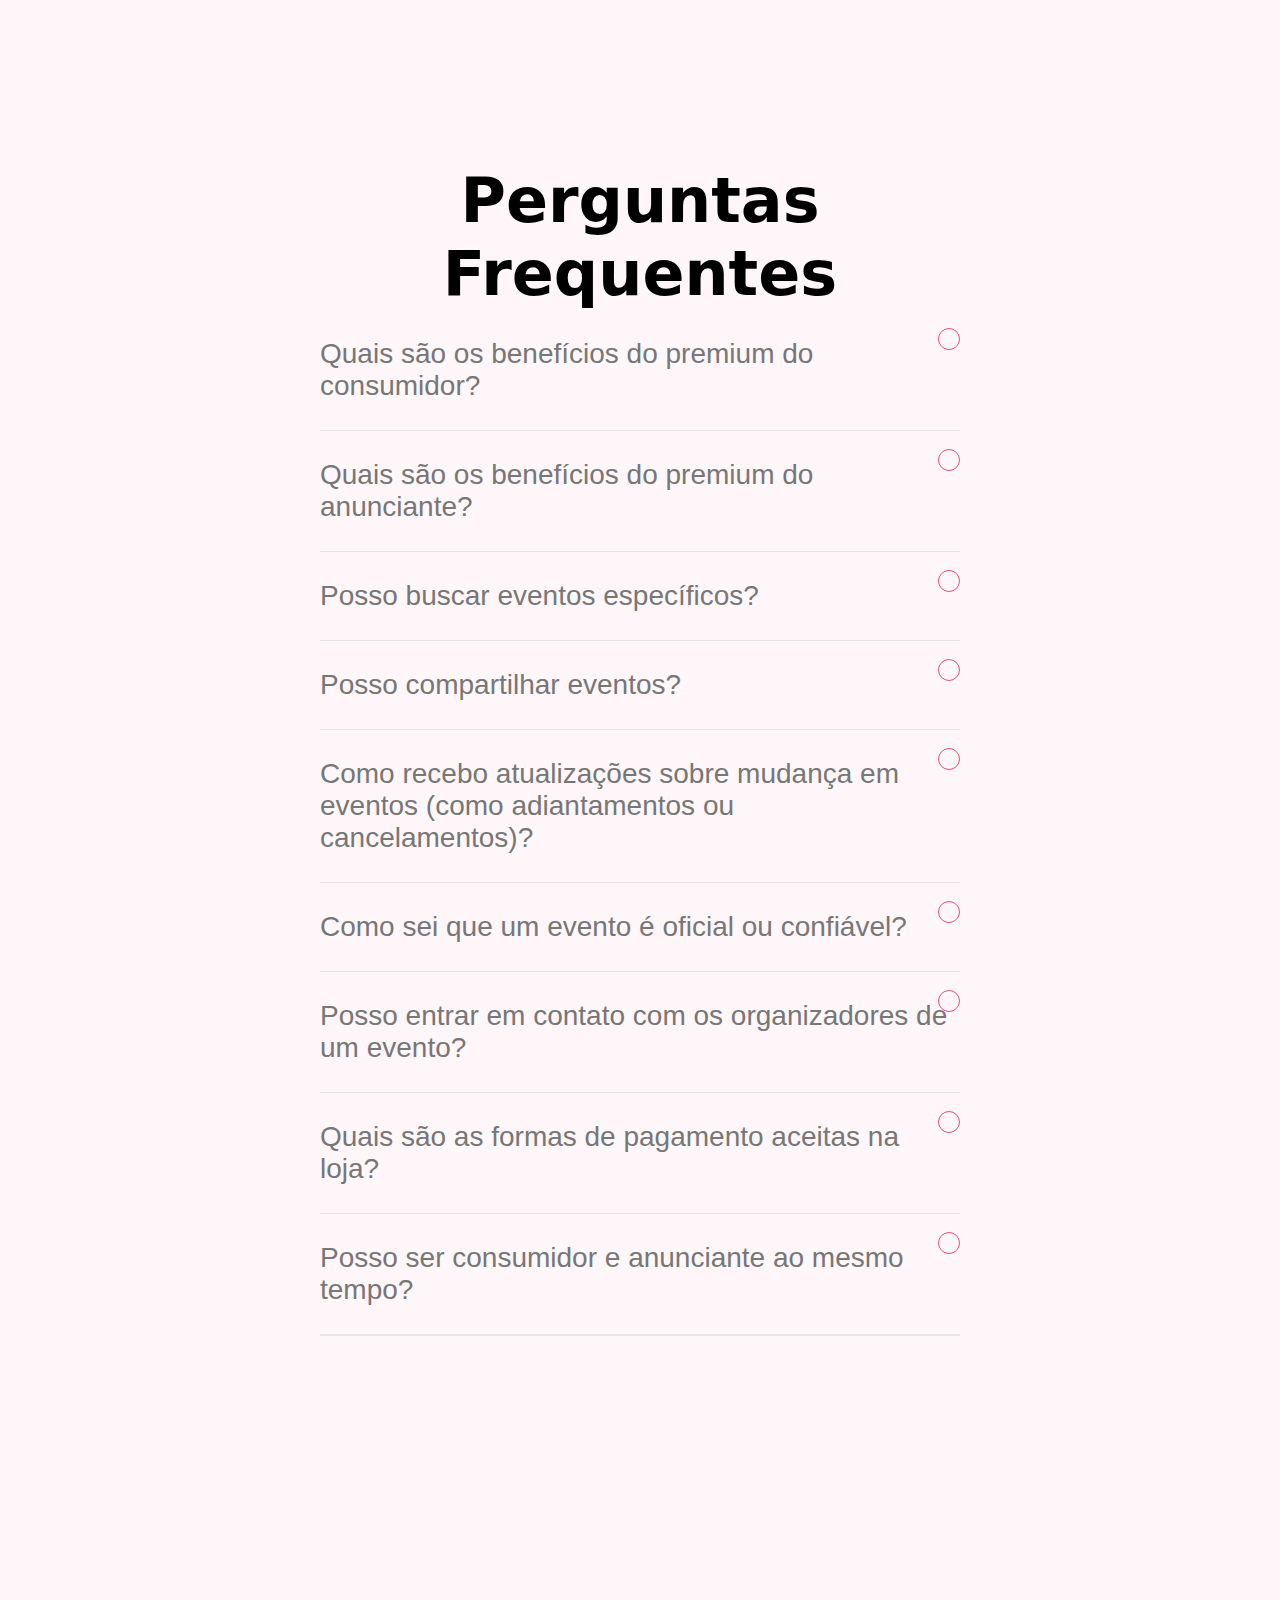
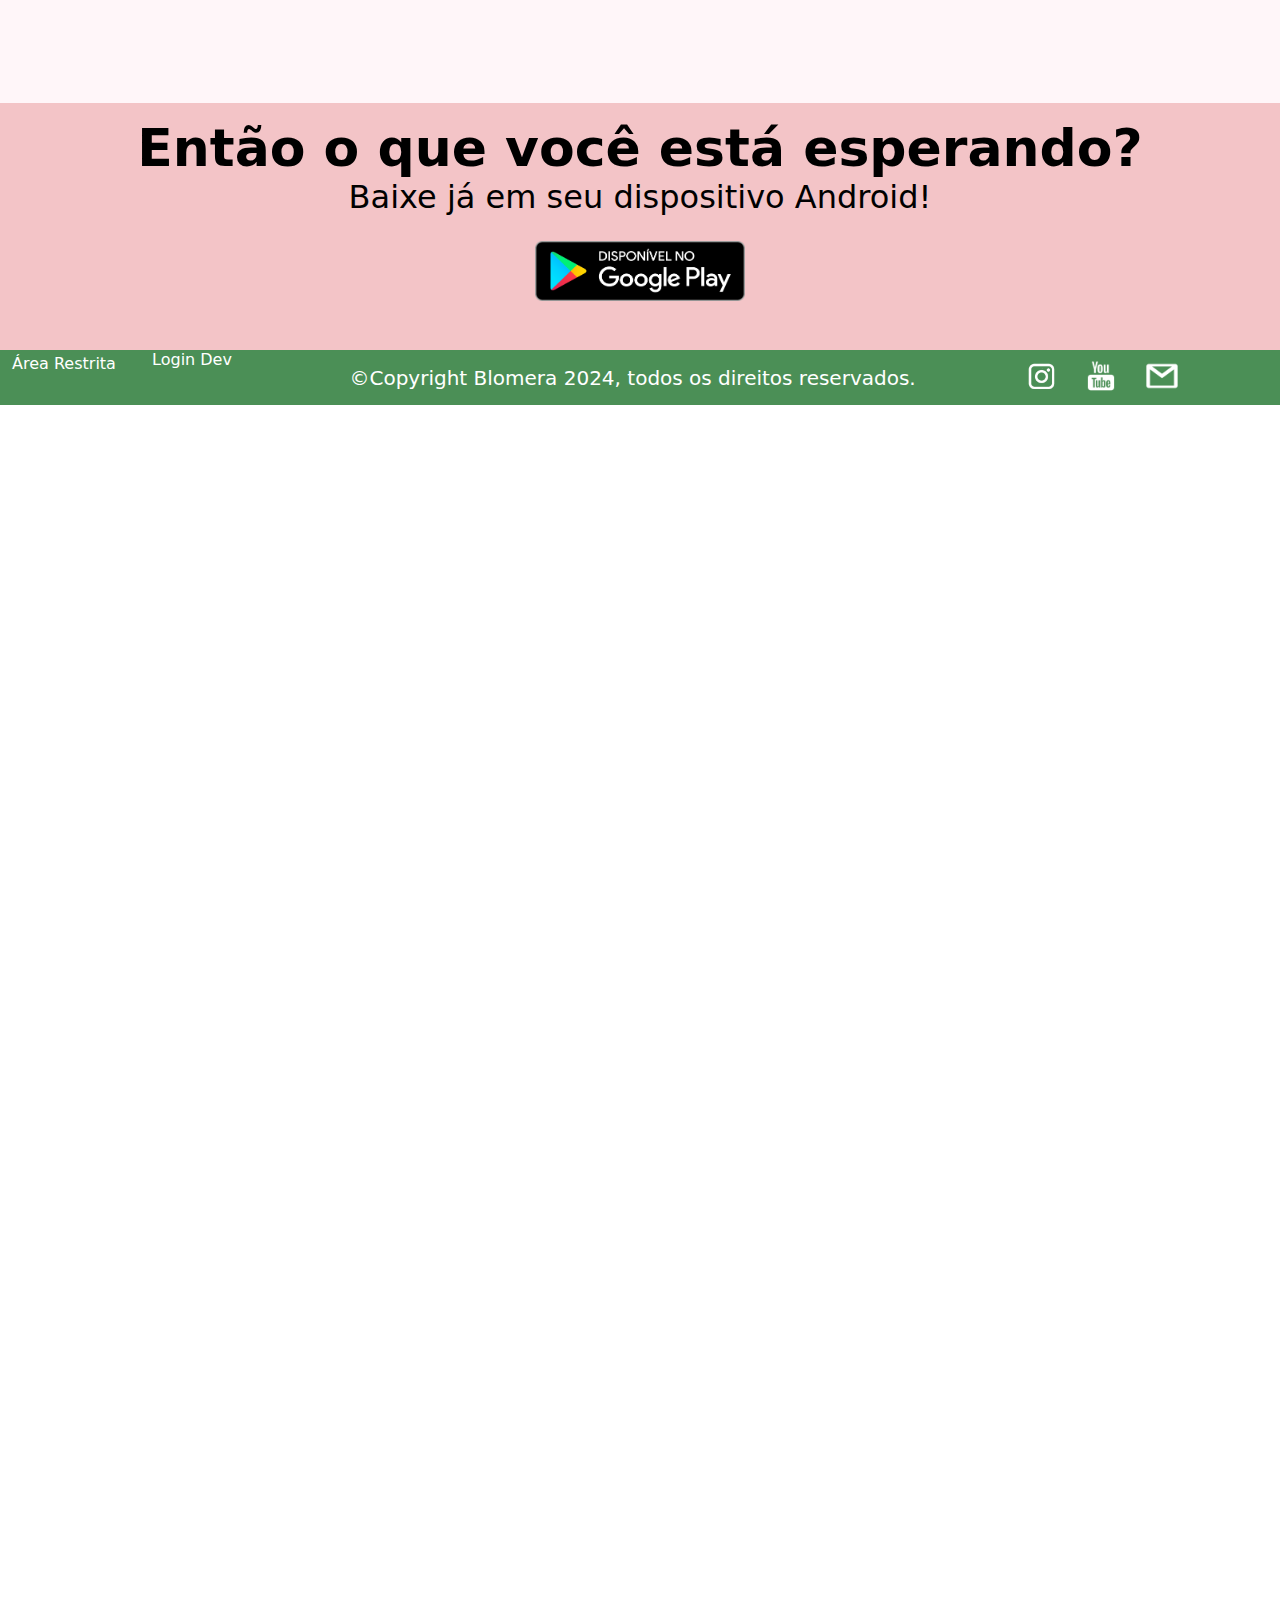
==== commit f32eafec: "Arrumando erros de protuguês" ====
--- a/src/main/webapp/index.html
+++ b/src/main/webapp/index.html
@@ -124,7 +124,7 @@
             <h1 id="titulo1">O Praceando</h1>
             
             <p id="texto1"> 
-              O Praceando foi criado para combater a degeneração dos espaços públicos e promover a sua valorização por meio de eventos, visando o 
+              O Praceando foi criado para combater a degeneração dos espaços públicos e promover a sua valorização por meio de eventos, visando ao
               desenvolvimento sustentável. A visibilidade exerce um papel fundamental para esses locais, porque ao alcançar um público maior, 
               podemos atuar nessas regiões para melhorar a qualidade do lugar e repaginar a ideia que as pessoas têm sobre zonas verdes. Somos a 
               ponte entre os consumidores e anunciantes, trazendo o melhor público e os melhores eventos. 
@@ -160,7 +160,7 @@
             <h1 id="titulo2">Quem somos</h1>
 
             <p id="texto2">
-              A empresa Blomera foi fundada por jovens programadores da Germinare Tech e inspirada na ODS 11, “Cidades e Comunidades Sustentáveis”. 
+              A empresa Blomera foi fundada por jovens programadores da Germinare Tech e inspirada na ODS 11, “Cidades e Comunidades Sustentáveis”.
               A missão do grupo é mudar o mundo, inicialmente, a partir dos espaços públicos. O nome Blomera simboliza a era do renascimento, 
               refletindo a proposta inovadora que guia tanto a empresa quanto o Praceando. 
             </p>
@@ -177,11 +177,11 @@
             <h1 id="titulo3">Nossa História</h1>
 
             <p id="texto3">
-              Em 2024, para sanar o problema de mau uso dos parques e praças, surgiu o Praceando.  Nos identificamos com a meta 11.7: “até 2030, 
+              Em 2024, para sanar o problema de mau uso dos parques e praças, surgiu o Praceando. Identificamo-nos com a meta 11.7: “até 2030,
               proporcionar o acesso universal a espaços públicos seguros, inclusivos, acessíveis e verdes, em particular para as mulheres e 
               crianças, pessoas idosas e pessoas com deficiência”. Além do entretenimento, estar em contato com a natureza oferece estabilidade
               física e emocional, capacidade criativa, colaboração social e foco. Então, nós focamos em anunciar eventos nesses lugares. Assim,
-              trazemos mais visibilidade para esses comerciantes e facilitamos para o público os encontrar.  
+              trazemos mais visibilidade para os empreendedores e facilitamos para o público os encontrar.
             </p>
         </section>
 
@@ -322,7 +322,7 @@
 
             <p id="texto6c">
                 Nós almejamos por um futuro melhor, limpo e sustentável. Acreditamos que os espaços verdes, ao serem valorizados e bem utilizados,
-                traremos mais consciência à população sobre o planeta. Além disso, ao popular os parques e praças, esses ambientes se tornarão 
+                possibilitam ter mais consciência da população sobre o planeta. Além disso, ao popularizar os parques e praças, esses ambientes se tornarão
                 mais seguros para o acesso universal.            
             </p>  
 
@@ -331,7 +331,7 @@
             <p id="subtitulo6d">Renascendo, Florescendo, Praceando</p>
 
             <p id="texto6d">
-                Cada palavra do nosso Slogan tem um significado especial para nós. Elas representam nossa identidade visual, as flores de cerejeira.
+                Cada palavra do nosso slogan tem um significado especial para nós. Ela representa nossa identidade visual: as flores de cerejeira.
                 Elas carregam o conceito de beleza e renovação, mas o significado que mais nos identificamos é: "A árvore floresce na primavera, 
                 após um longo inverno de dormência, mostrando que a natureza está se renovando, entrando em um novo ciclo".
             </p>  
@@ -358,7 +358,7 @@
             
             <div id="corpoTabela">
                 <div class="LinhaTabela">
-                    <p class="TextoLinha">Anunciação de Eventos</p>
+                    <p class="TextoLinha">Anúncio de Eventos</p>
 
                     <div class="certoErrado">
                       <img src="assets/generico/certo.png" alt="Imagem de certo" class="certinho">
@@ -457,7 +457,7 @@
                 <div id="divisoriaTabela"></div>
 
                 
-                <p id="mostrarImagem">A comparação é baseada em informações públicas e ofertas gratuitas dos principais concorrentes emoutubro de 2024. 
+                <p id="mostrarImagem">A comparação é baseada em informações públicas e ofertas gratuitas dos principais concorrentes em outubro de 2024.
                     <a href="#">Detalhes</a></p>
                 <div id="popup" class="popup">
                     <span class="fechar" id="fecharPopup">&times;</span>
@@ -473,7 +473,7 @@
             <h1 id="titulo8">Anunciantes</h1>
 
             <p id="texto8">
-              Os anunciantes do nosso aplicativo podem divulgar seus eventos pagando uma pequena taxa, ajustada conforme a duração
+              Os anunciantes do nosso aplicativo podem divulgar seus eventos pagando uma pequena taxa, ajustada, conforme a duração
                escolhida, que 
               pode ser fixa ou temporária. Eles também têm a opção de impulsionar seus anúncios para alcançar mais pessoas, além 
               de personalizar e 
@@ -685,7 +685,7 @@
 
             <p id="texto13">
               Você pode adquirir uma ecobag personalizada com a logo da nossa empresa na seção de marketplace de nosso aplicativo Adote um estilo
-              de vida mais sustentável e elegante! Elas são feitas de 100% algodão, esse que proporciona um visual estiloso, uma fácil
+              de vida mais sustentável e elegante! Elas são feitas 100% de algodão, que proporciona um visual estiloso, uma fácil
               limpeza, maciez e conforto. 
             </p>    
             
@@ -826,7 +826,7 @@
 
                     <div class="caixaFAQ-texto">
                         <p>
-                          Os consumidores podem avaliar os eventos e os anunciantes podem respondê-los. Mas não é possível contatar diretamente os 
+                          Os consumidores podem avaliar os eventos e os anunciantes podem responder a eles. Mas não é possível contatar diretamente os
                           organizadores por meio de e-mail ou mensagens. 
                         </p>
                     </div>
@@ -840,7 +840,7 @@
 
                     <div class="caixaFAQ-texto">
                         <p>
-                          A loja do Praceando aceita pagamentos em PIX! 
+                          A loja do Praceando aceita pagamentos com PIX!
                         </p>
                     </div>
                 </div>
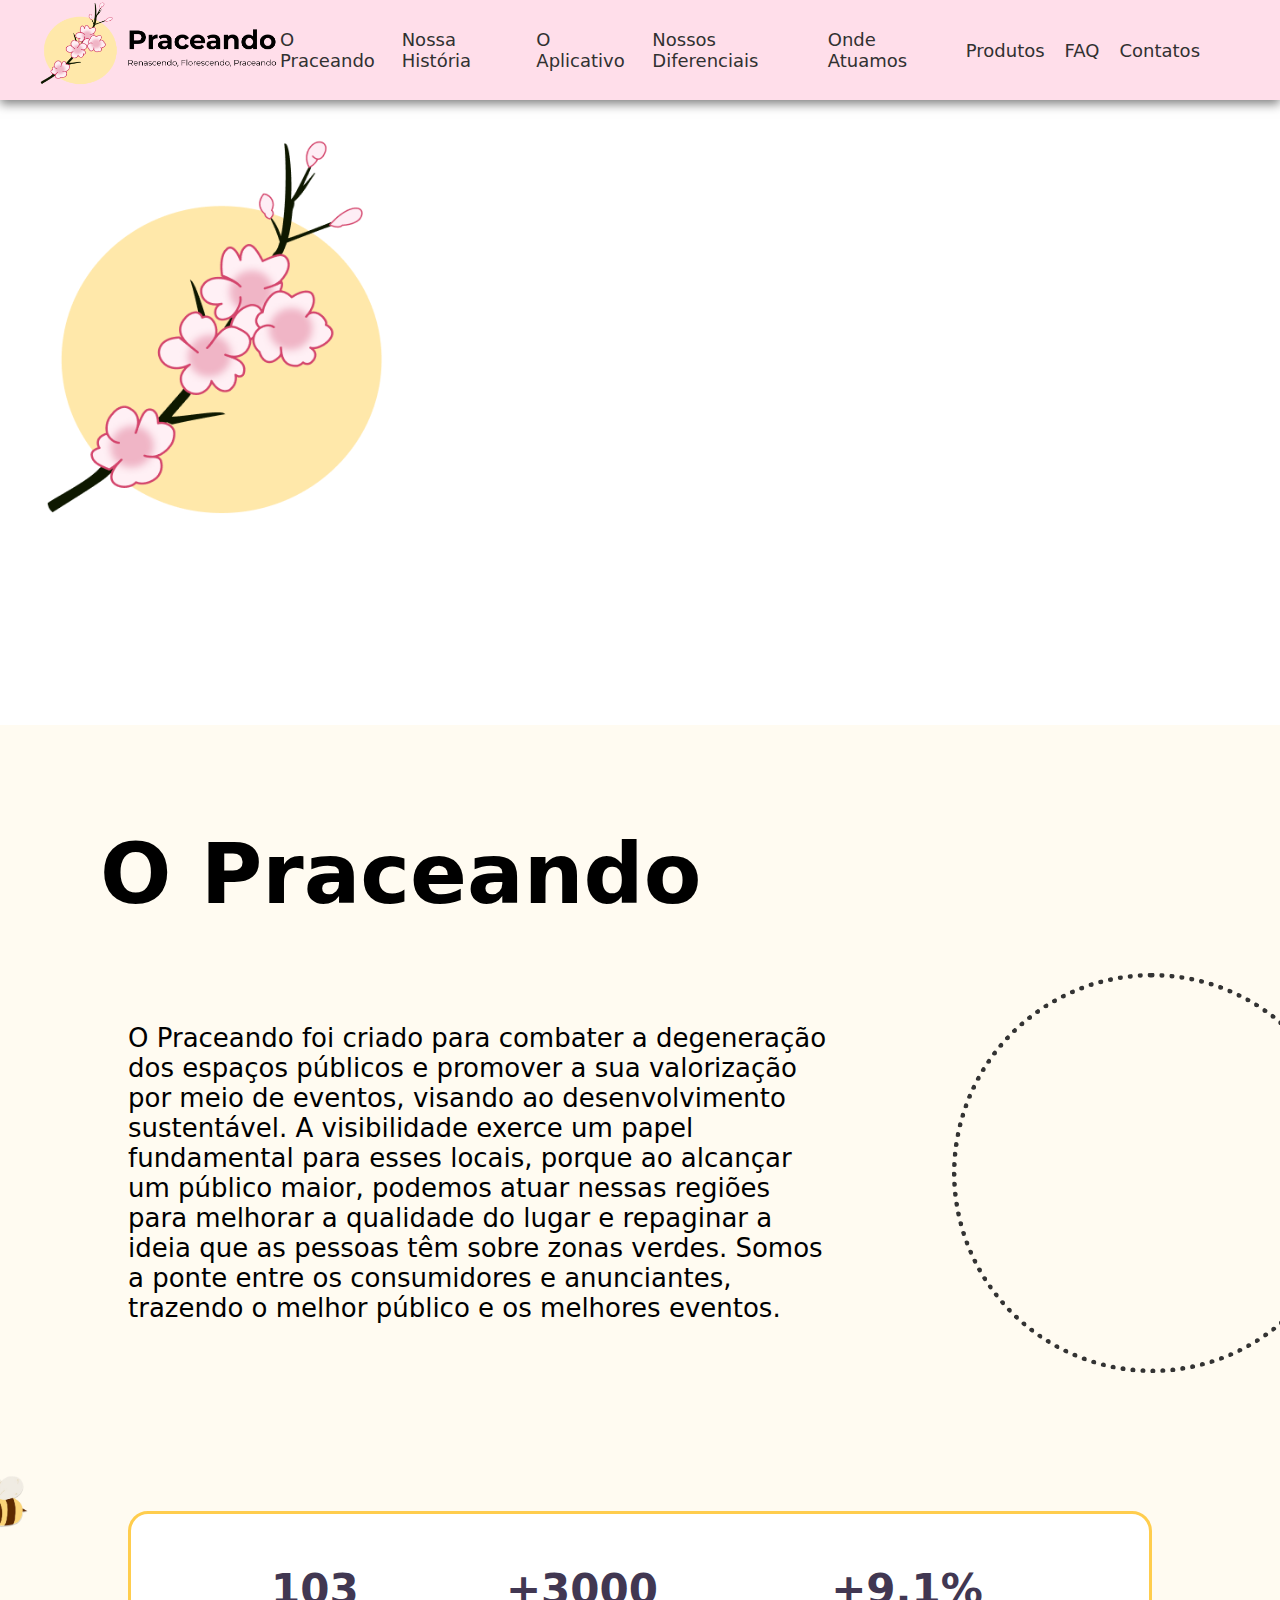
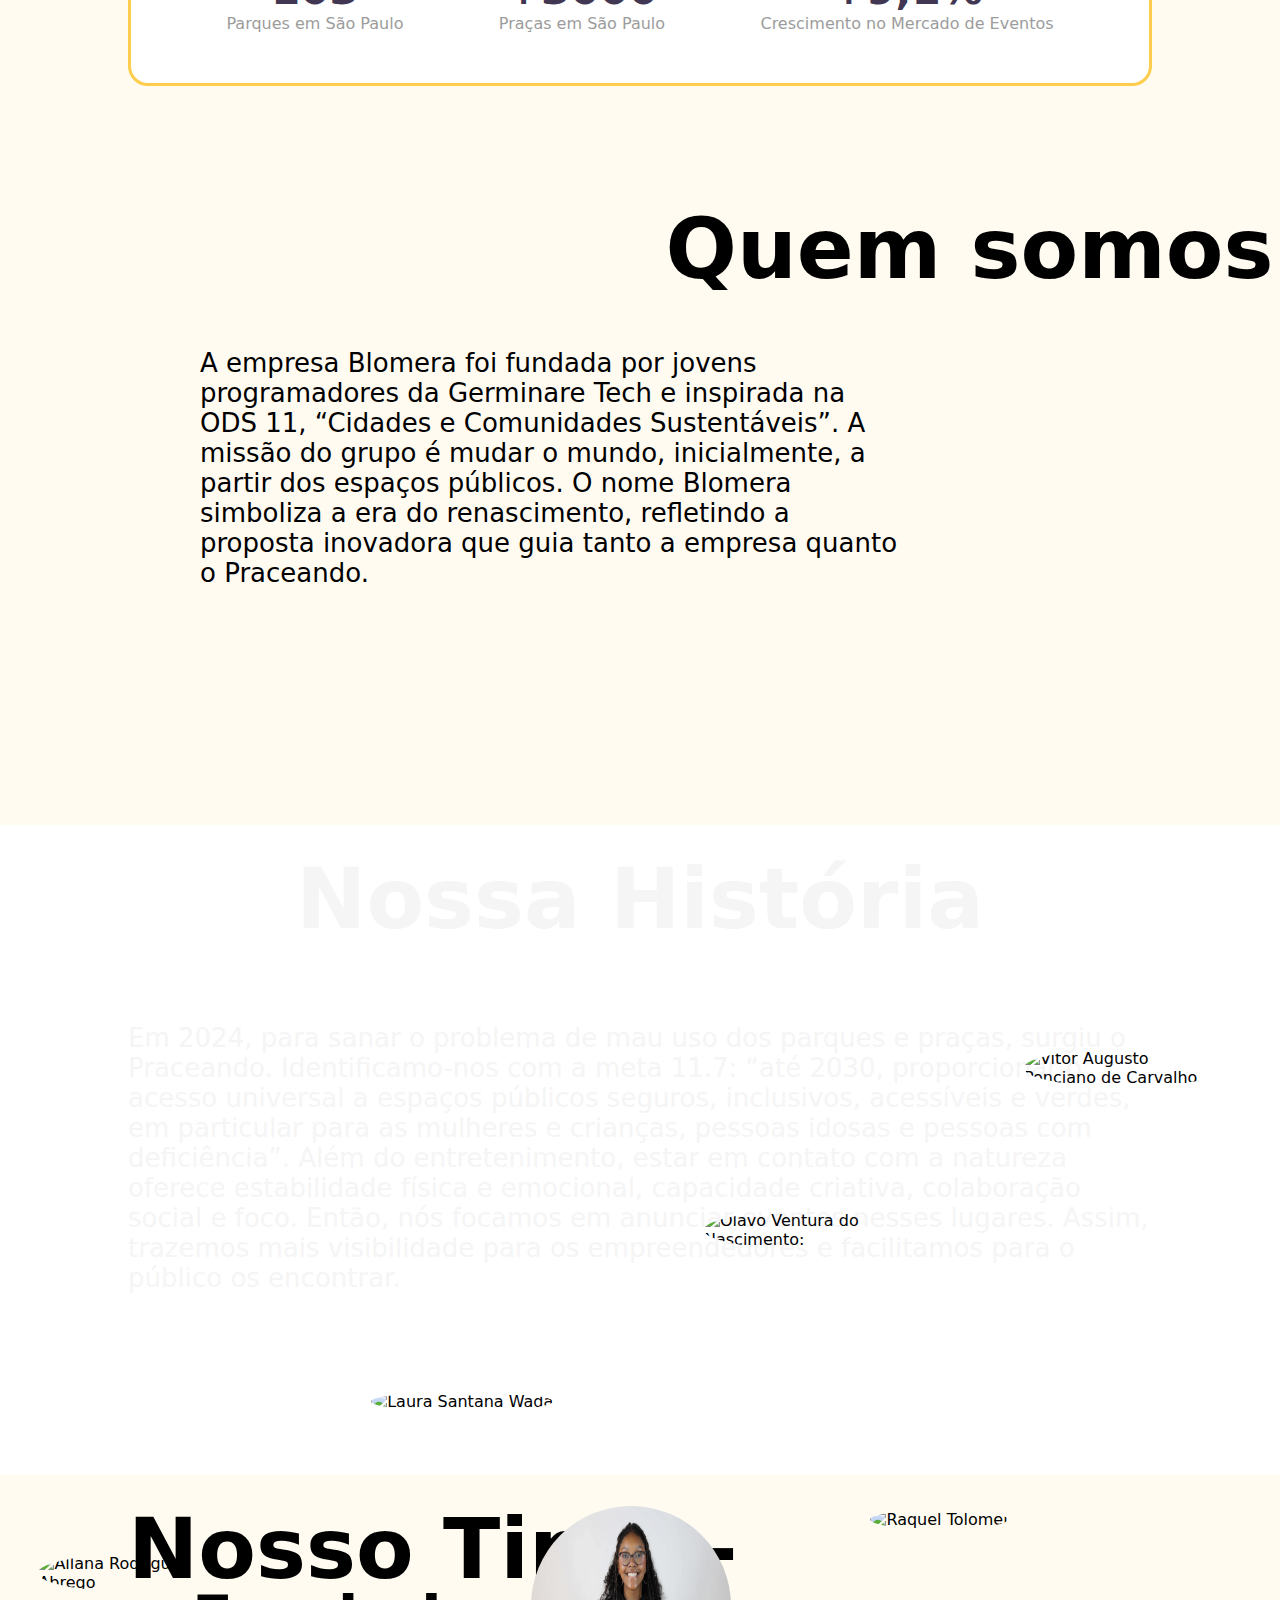
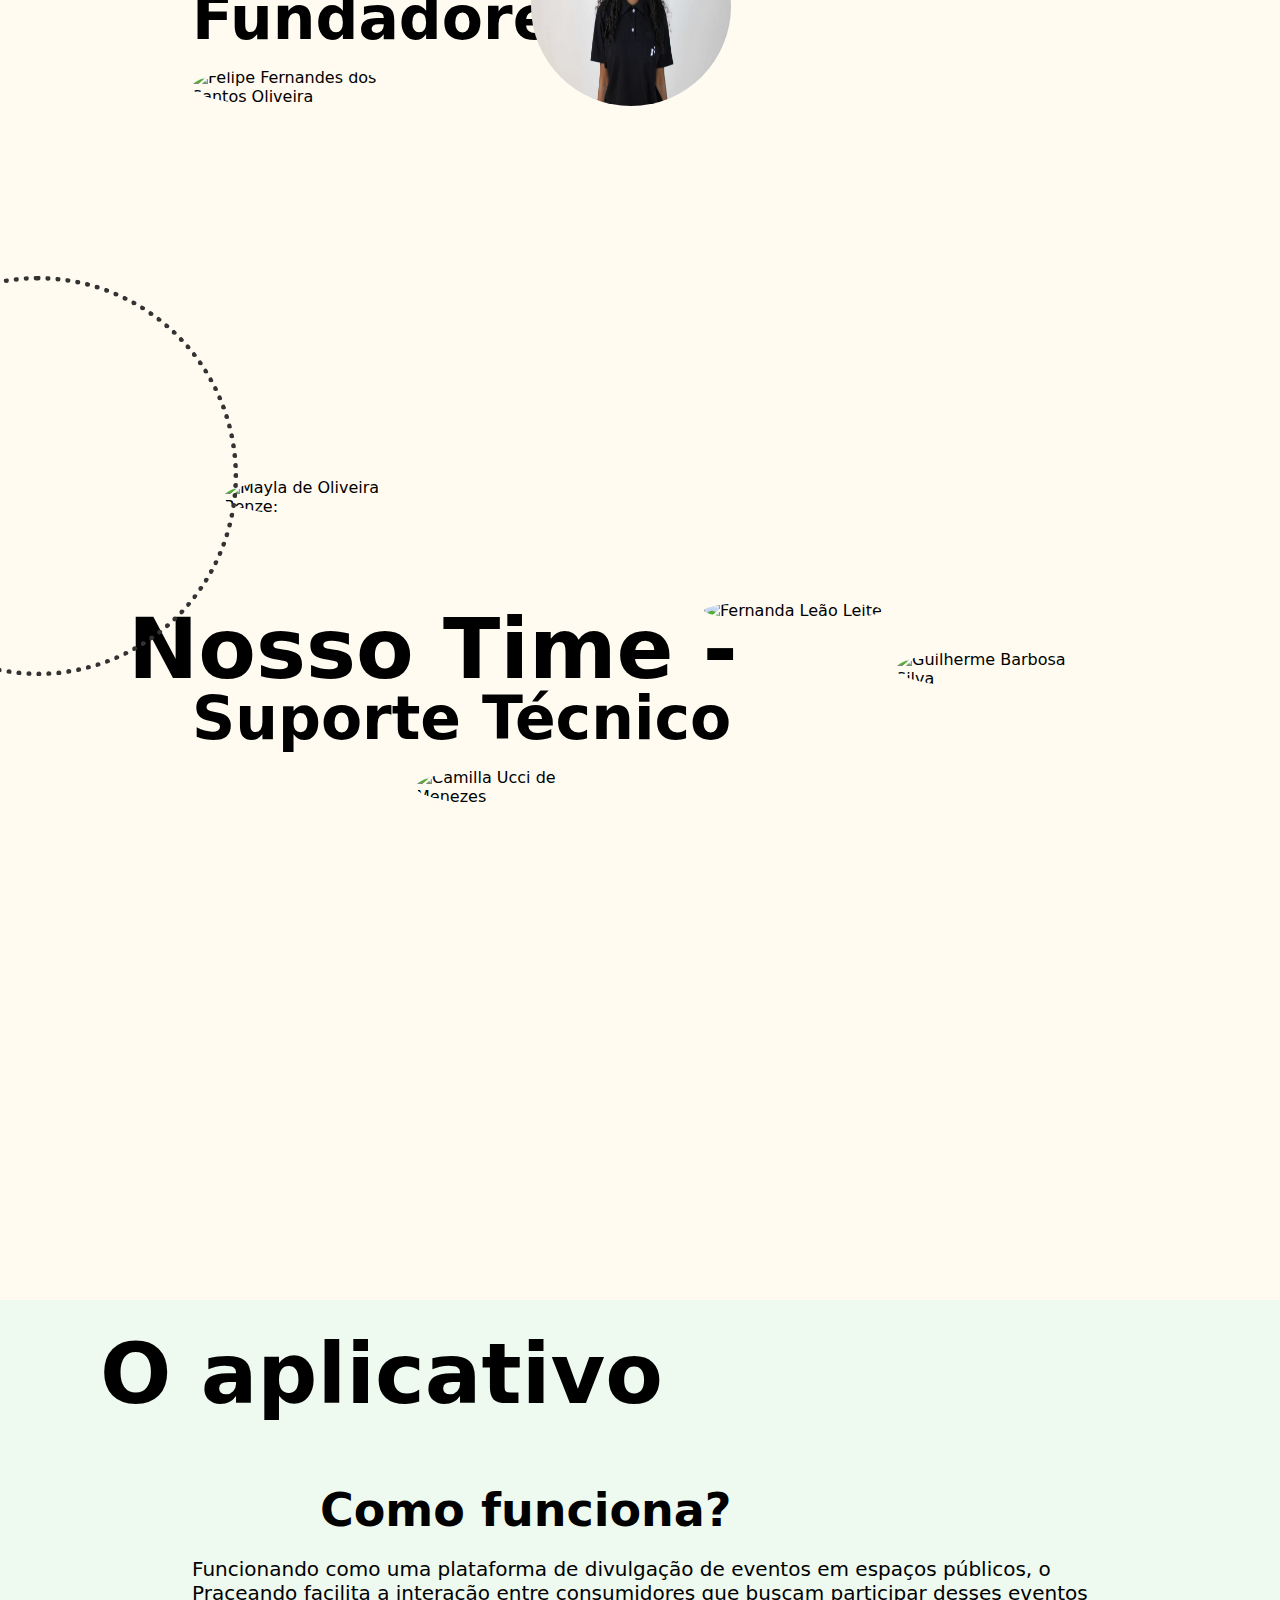
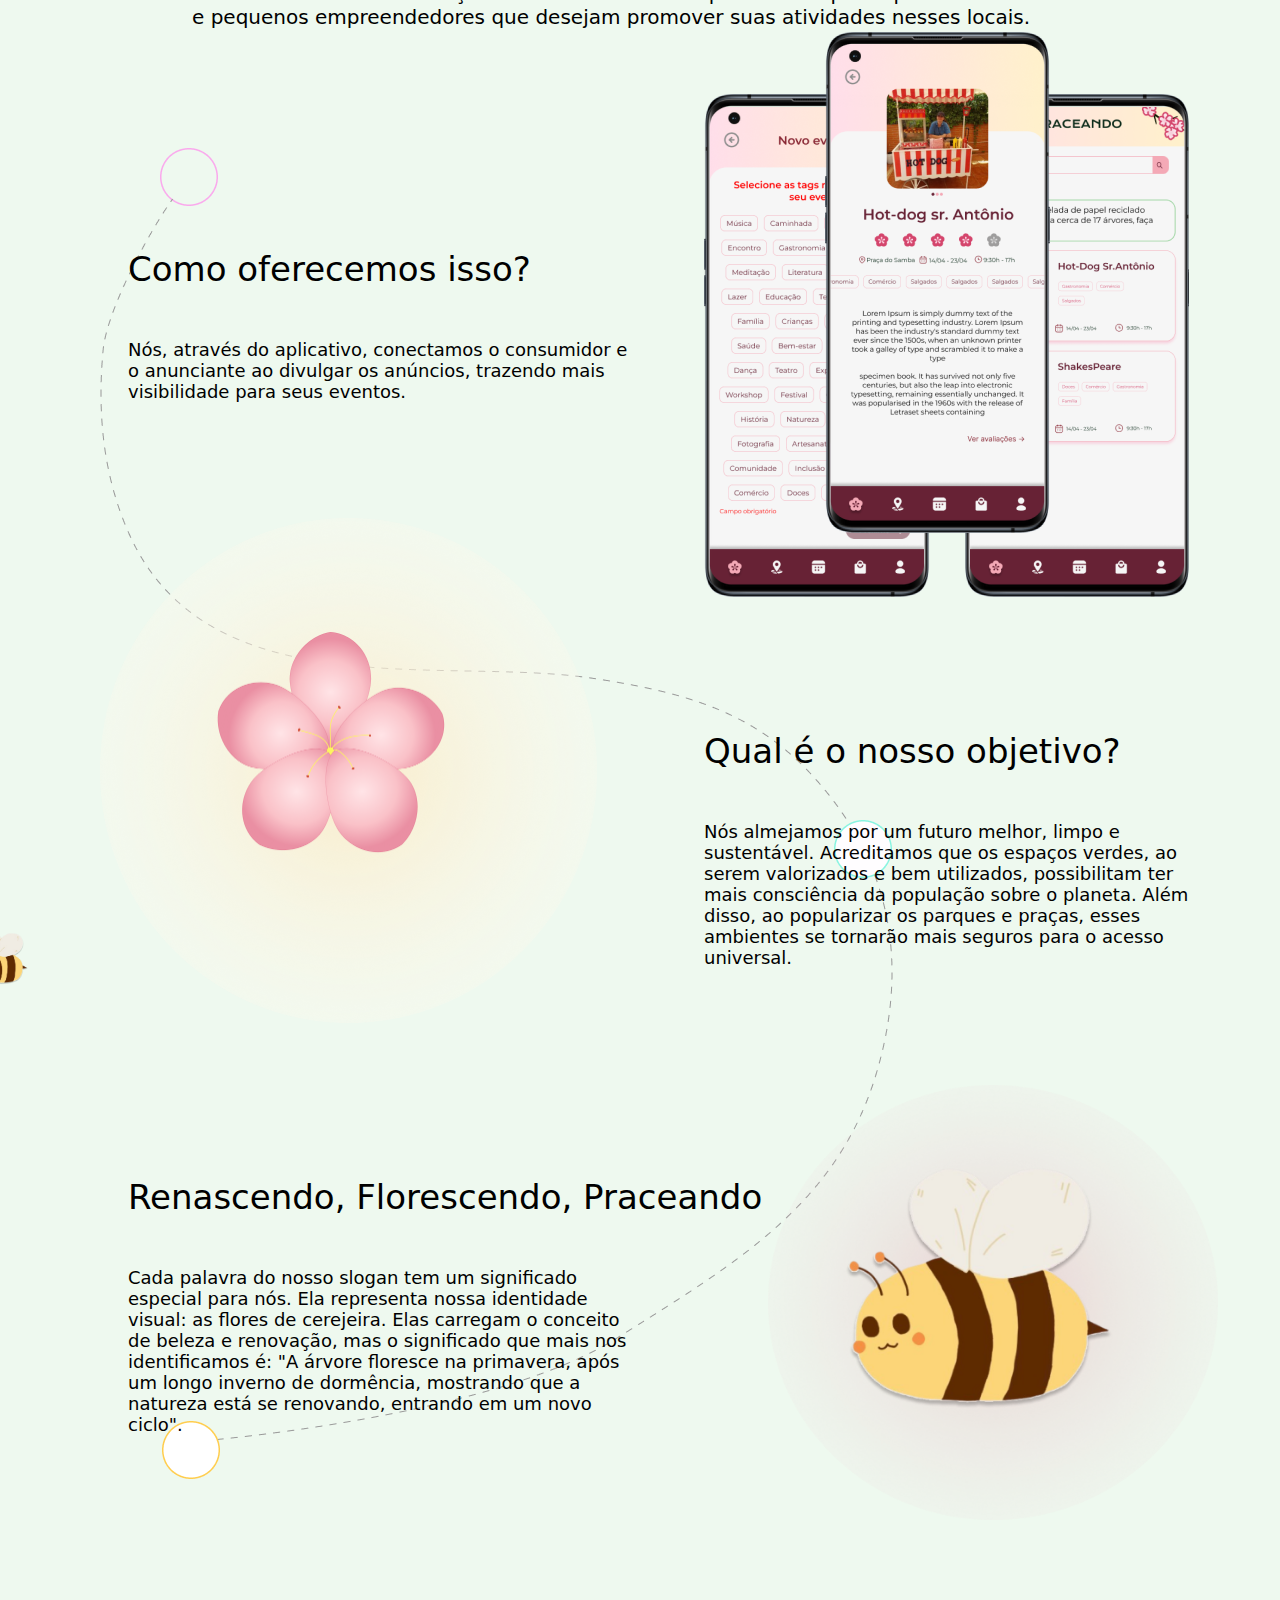
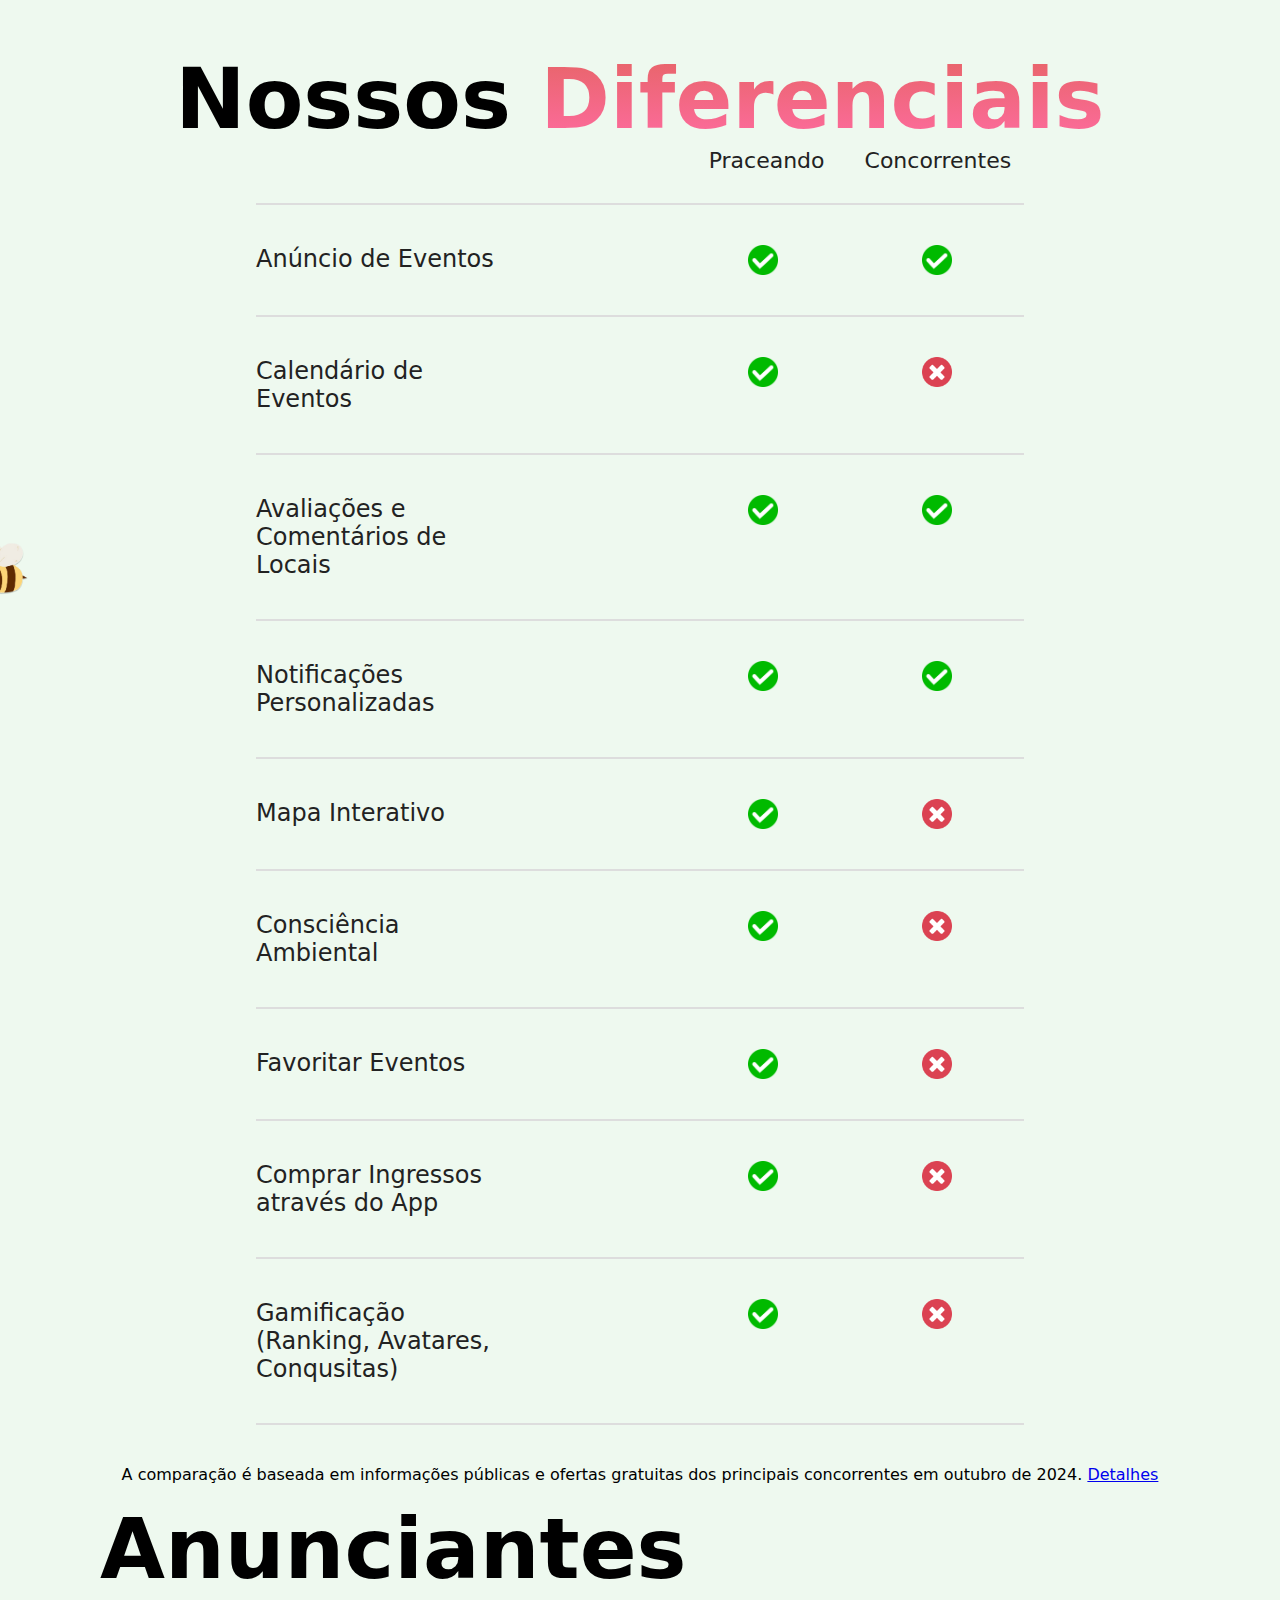
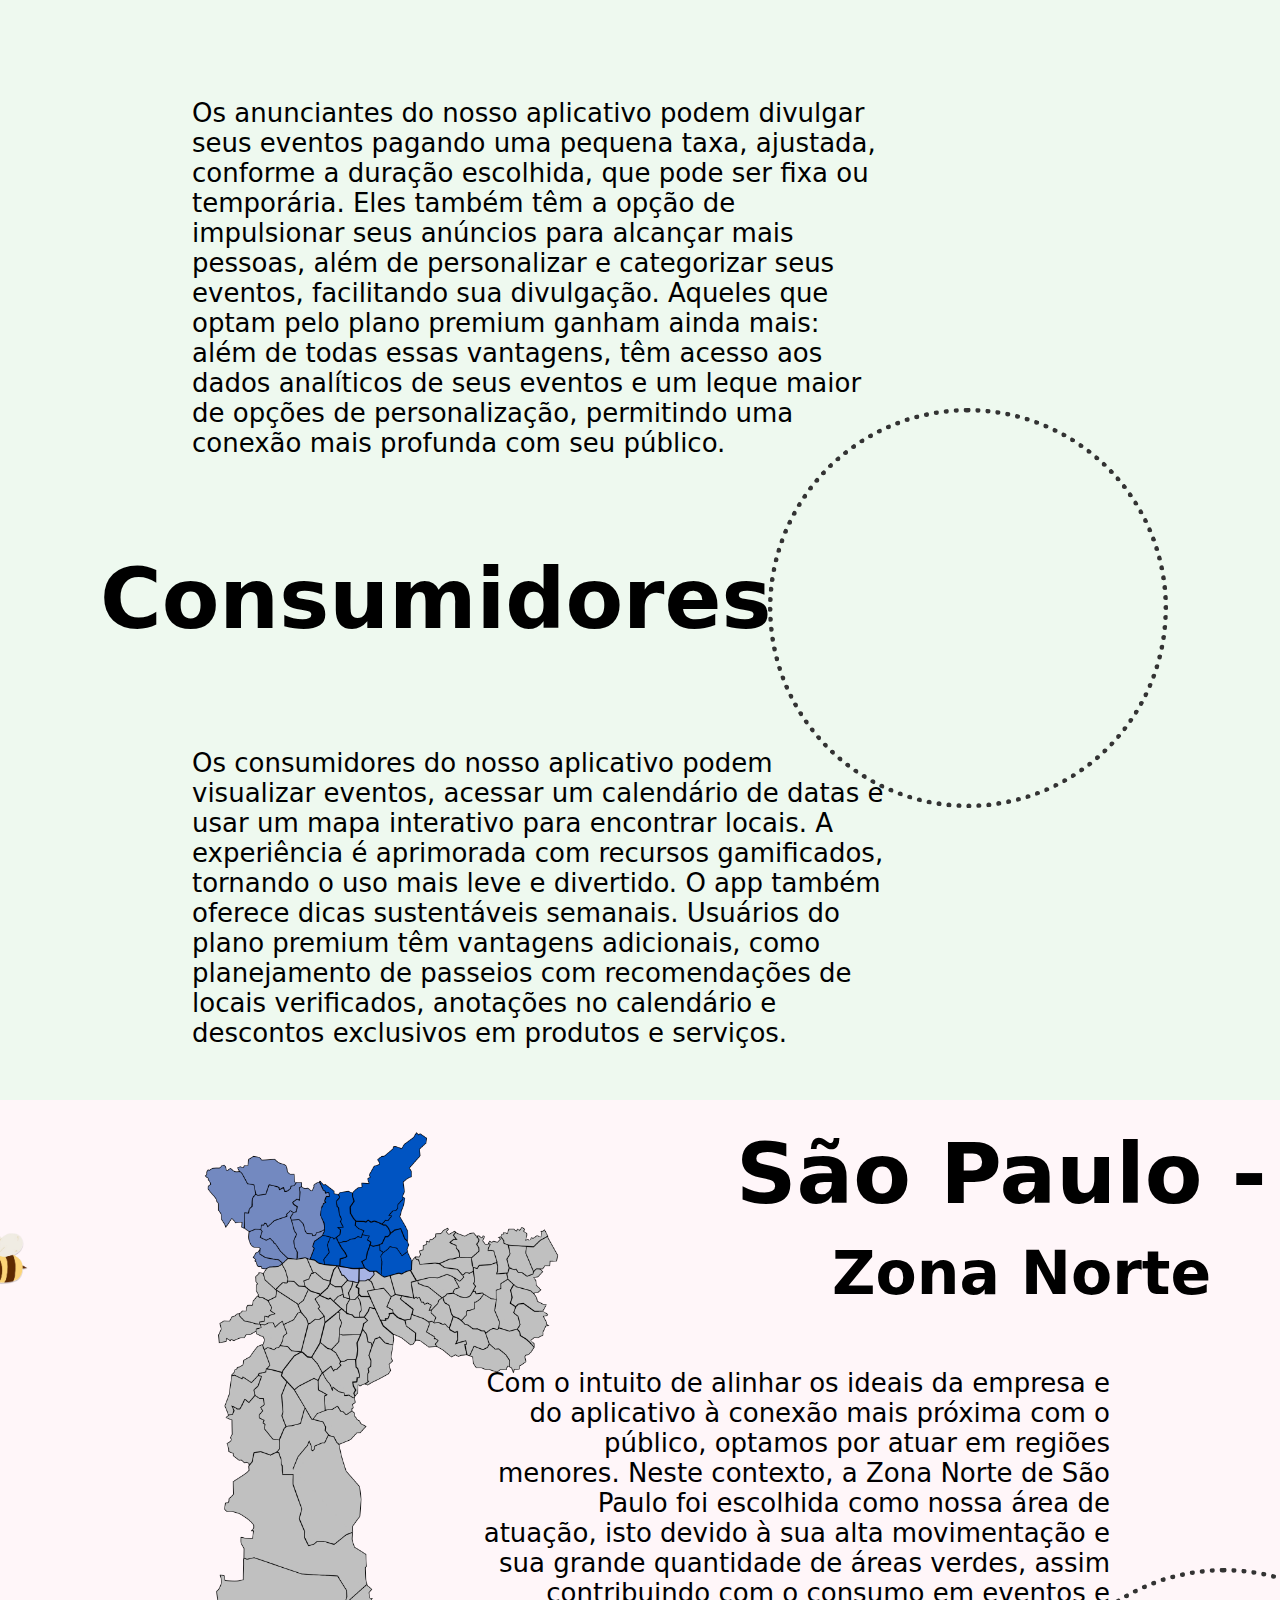
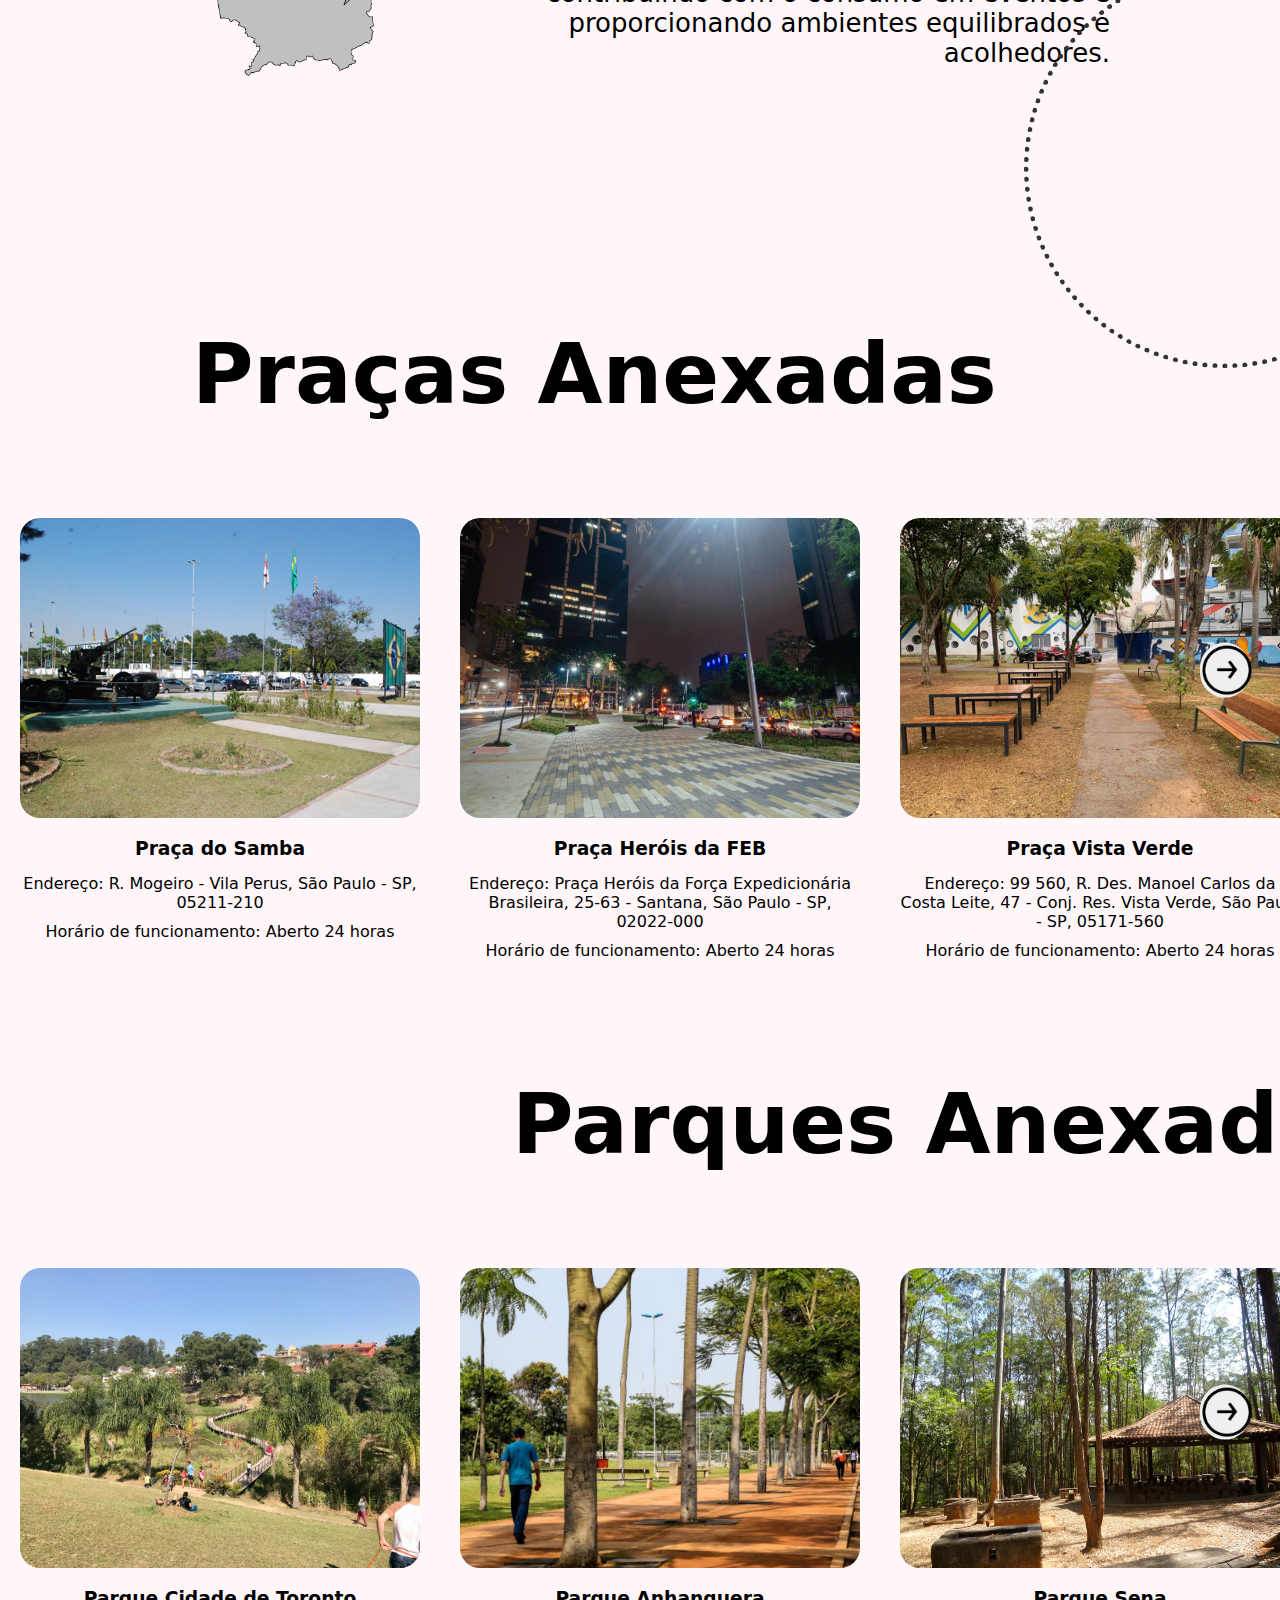
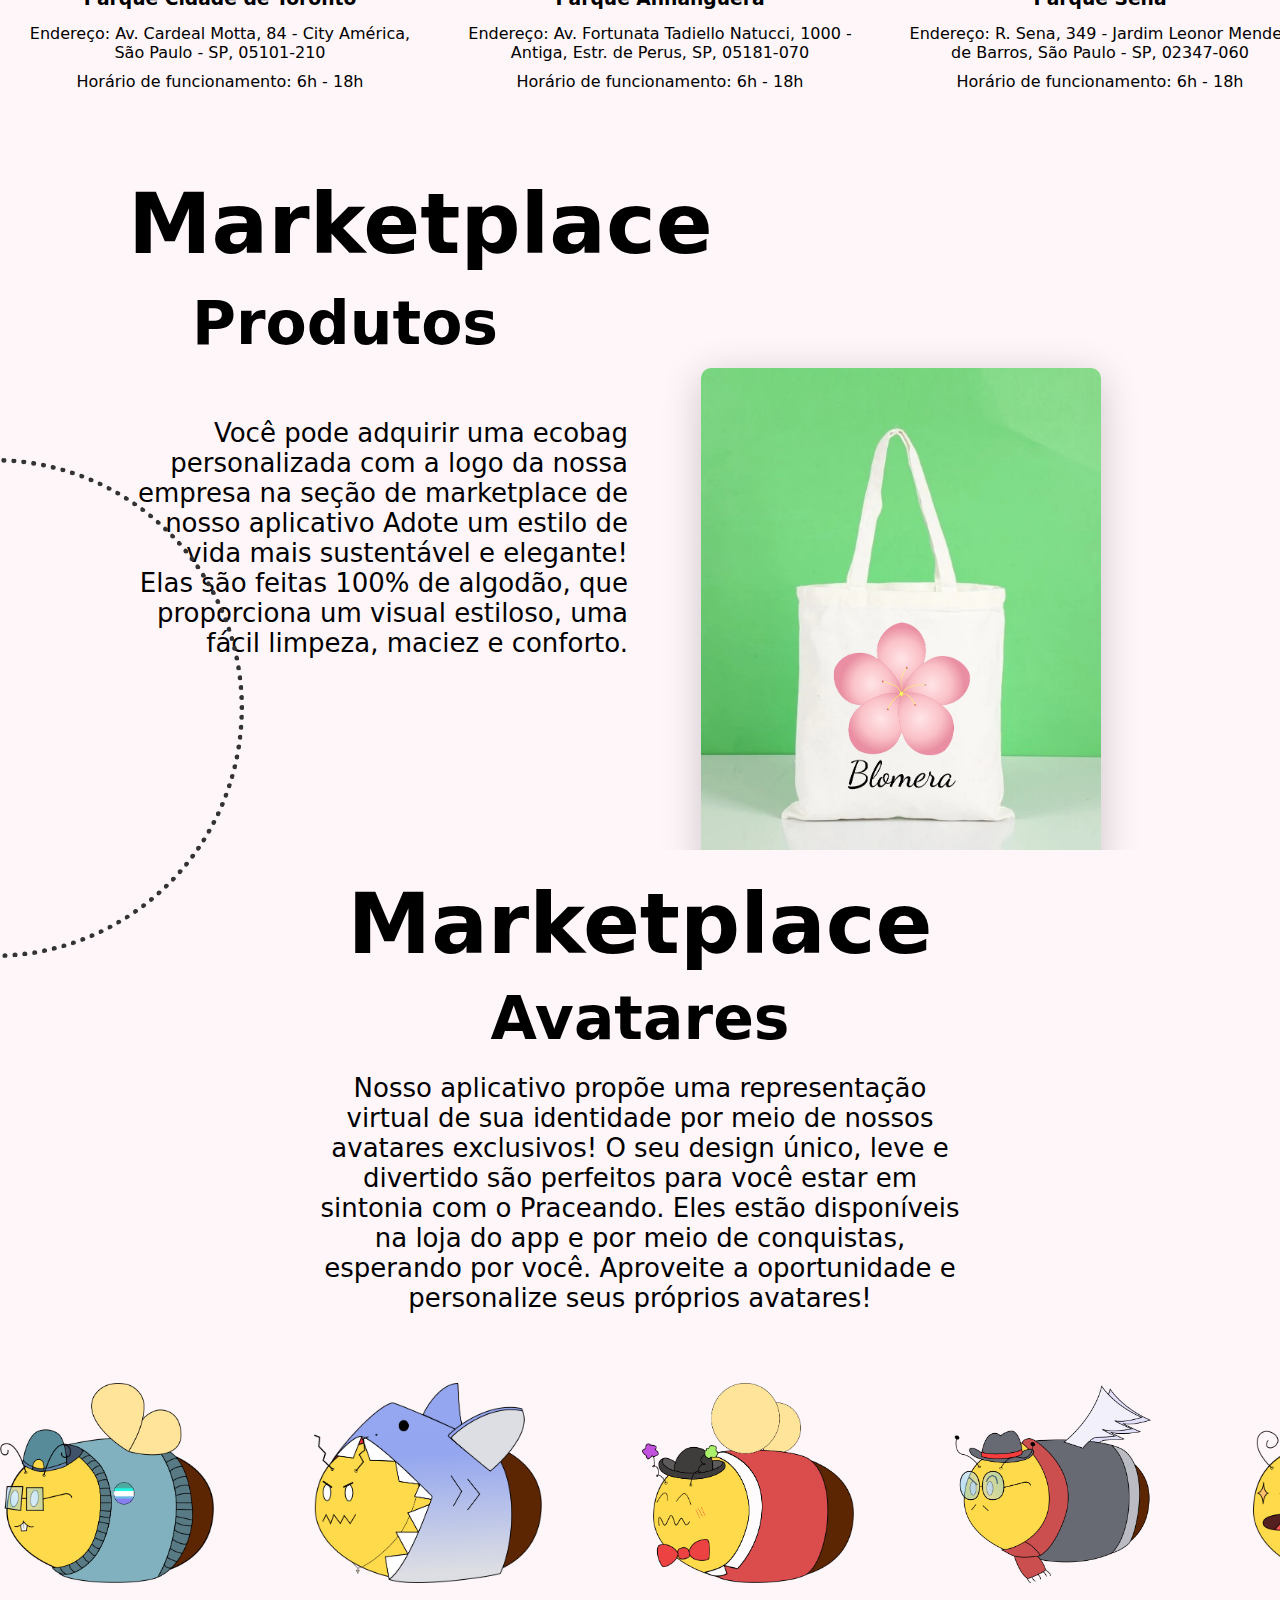
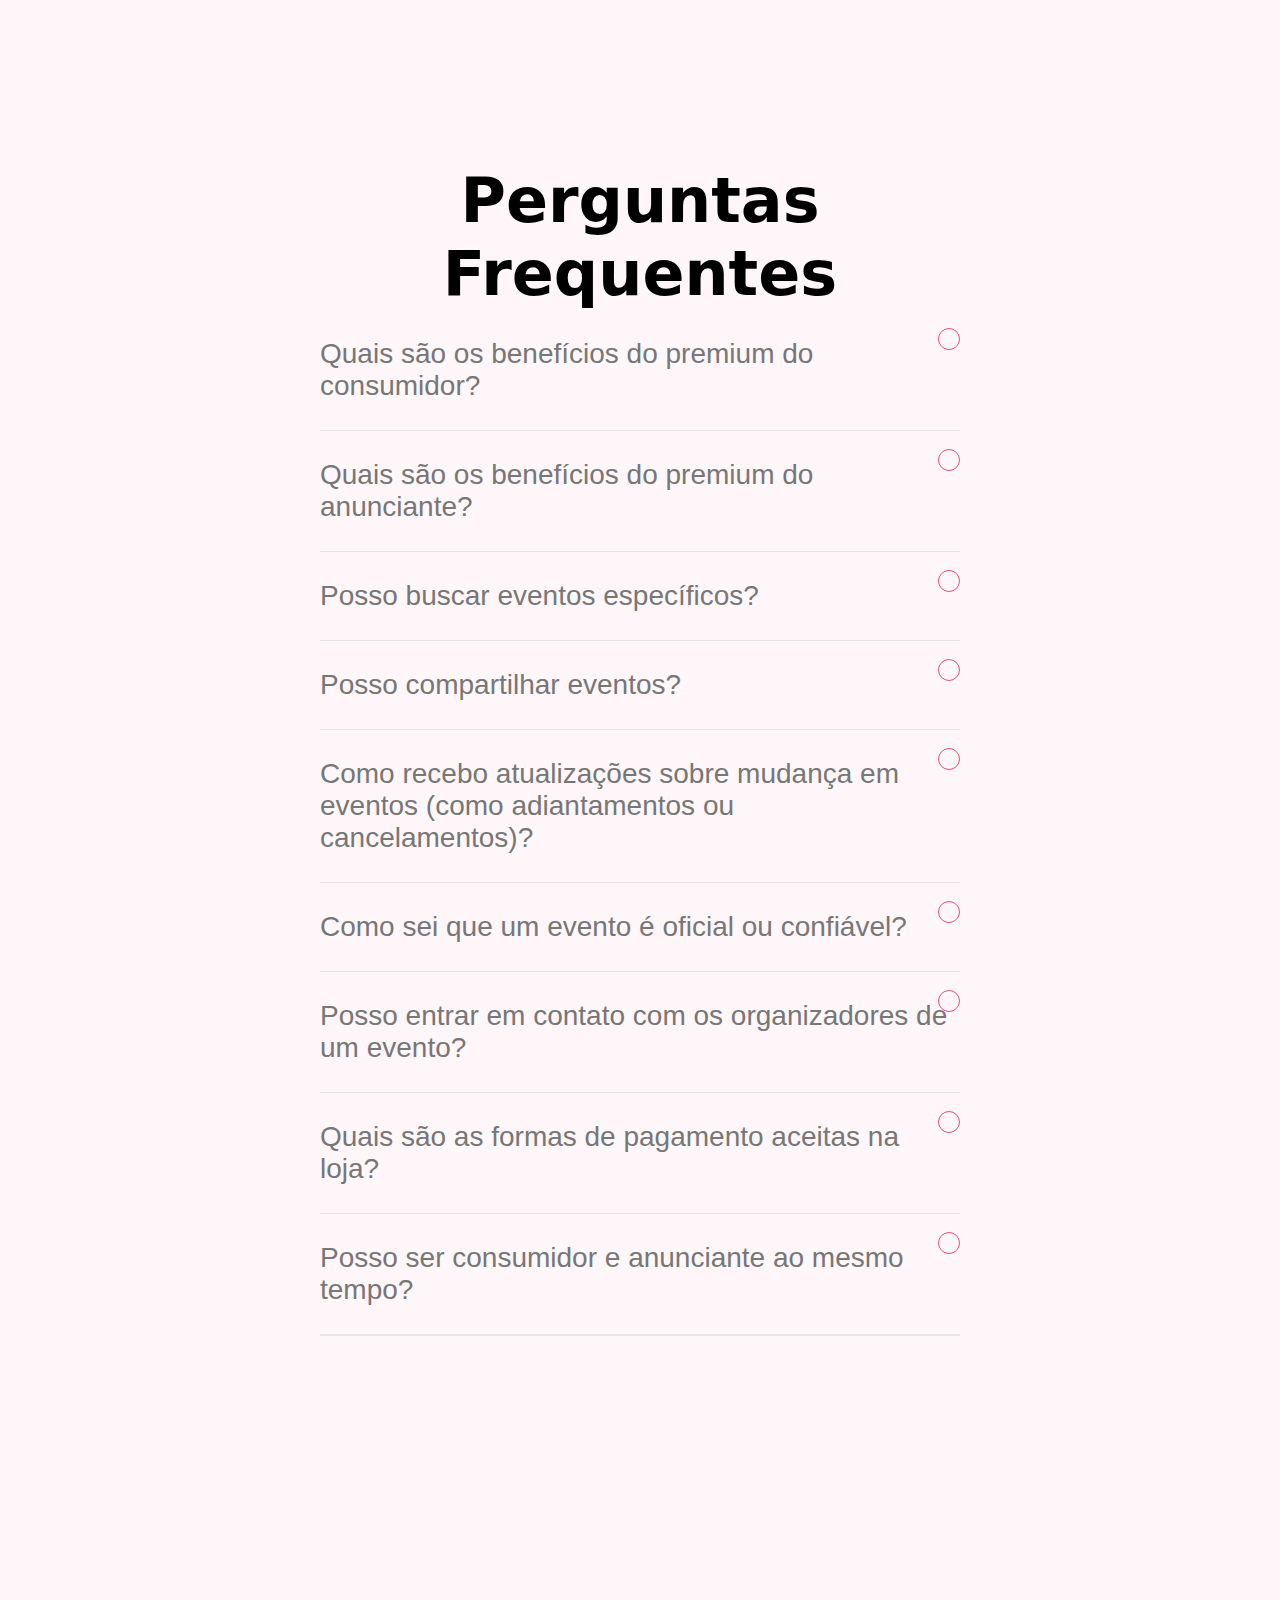
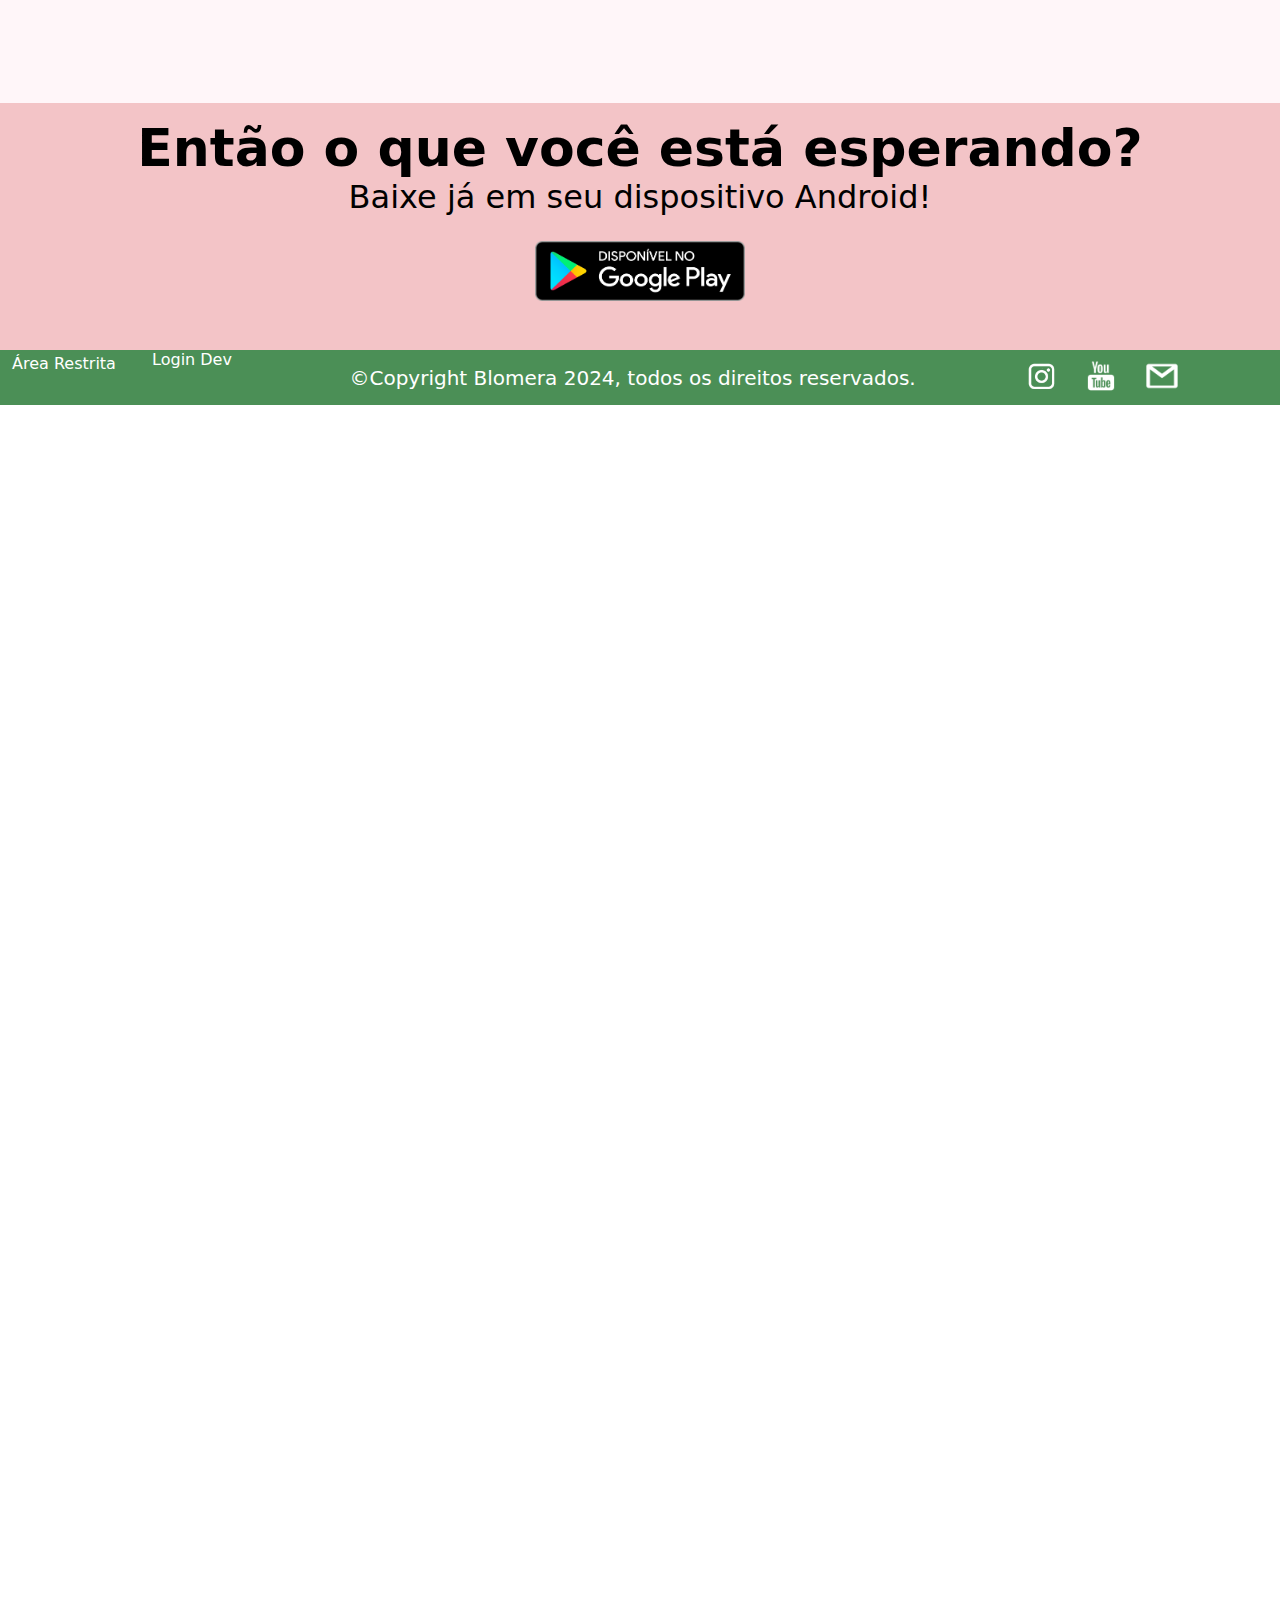
==== commit c5173566: "Arrumando imagens e responsividade A FEIRA ESTA CHEGANDO AAAAAAAAAAAAAAAAAAAAAAAAAA" ====
--- a/src/main/webapp/index.html
+++ b/src/main/webapp/index.html
@@ -185,62 +185,62 @@
             </p>
         </section>
 
-        <section id="pagina4"> 
+        <section id="pagina4">
             <h1 id="titulo4">Nosso Time -</h1>
 
             <h2 id="subtituloTitulo4">Fundadores</h2>
-            
+
             <div id="fundador1">
-                <img src="assets/time/fundadores/felipePraceando.jpg" alt="Felipe Fernandes dos Santos Oliveira" class="ImagemCircular">
-                
+                <img src="assets/time/fundadores/FelipePraceando2.jpg" alt="Felipe Fernandes dos Santos Oliveira" class="ImagemCircular">
+
                 <div id="descricaoFelipe">
                     <p>Olá, eu sou o Felipe. Encarregado com o Banco de Dados do Praceando!</p>
-                </div> 
+                </div>
             </div>
 
             <div id="fundador2">
                 <img src="assets/time/fundadores/laynePraceando.jpg" alt="Layne Victoria Gonçalves" class="ImagemCircular">
-                
+
                 <div id="descricaoLayne">
                     <p>Olá, sou a Layne e cuido da parte visual do Praceando!</p>
                 </div>
             </div>
 
             <div id="fundador3">
-                <img src="assets/time/fundadores/raquelPraceando.jpg" alt="Raquel Tolomei" class="ImagemCircular">
-                
+                <img src="assets/time/fundadores/RaquelPraceando2.jpg" alt="Raquel Tolomei" class="ImagemCircular">
+
                 <div id="descricaoRaquel">
                     <p>Oii, me chamo Raquel, sou responsável pelo banco de dados e administração do grupo!</p>
                 </div>
             </div>
 
             <div id="fundador4">
-                <img src="assets/time/fundadores/allanaPraceando.jpg" alt="Allana Rodrigues Abrego" class="ImagemCircular">
-             
+                <img src="assets/time/fundadores/AllanaPraceando2.jpg" alt="Allana Rodrigues Abrego" class="ImagemCircular">
+
                 <div id="descricaoAllana">
                     <p>Olá, eu me chamo Allana e cuido da programação do back end do Praceando!</p>
                 </div>
             </div>
 
             <div id="fundador5">
-                <img src="assets/time/fundadores/lauraPraceando.jpg" alt="Laura Santana Wada" class="ImagemCircular">
-           
+                <img src="assets/time/fundadores/LauraPraceando2.jpg" alt="Laura Santana Wada" class="ImagemCircular">
+
                 <div id="descricaoLaura">
                     <p>Oiê! Meu nome é Laura e sou responsável pela administração do grupo e front end!</p>
                 </div>
             </div>
 
             <div id="fundador6">
-                <img src="assets/time/fundadores/olavoPraceando.jpg" alt="Olavo Ventura do Nascimento:" class="ImagemCircular">
-           
+                <img src="assets/time/fundadores/OlavoPraceando2.jpg" alt="Olavo Ventura do Nascimento:" class="ImagemCircular">
+
                 <div id="descricaoOlavo">
                     <p>Olá, me chamo Olavo, sou um dos responsáveis pelo banco de dados e back end do Praceando!</p>
                 </div>
             </div>
 
             <div id="fundador7">
-                <img src="assets/time/fundadores/vitorPraceandojpg.jpg" alt="Vitor Augusto Ponciano de Carvalho" class="ImagemCircular">
-            
+                <img src="assets/time/fundadores/VitorPraceando2.jpg" alt="Vitor Augusto Ponciano de Carvalho" class="ImagemCircular">
+
                 <div id="descricaoVitor">
                     <p>Salve! :P Sou o Vitor, responsável pelo back e front end da página oficial do Praceando! </p>
                 </div>
@@ -257,7 +257,7 @@
             <h2 id="subtituloTitulo5">Suporte Técnico</h2>
 
             <div id="suporte1">
-                <img src="assets/time/suporte/camillaPraceando.jpg" alt="Camilla Ucci de Menezes" class="ImagemCircular">
+                <img src="assets/time/suporte/CamillaPraceando2.jpg" alt="Camilla Ucci de Menezes" class="ImagemCircular">
 
                 <div id="descricaoCamilla">
                     <p>Oiie! Meu nome é Camilla e eu sou responsável pelo desenvolvimento back end do Praceando!</p>
@@ -265,7 +265,7 @@
             </div>
 
             <div id="suporte2">
-                <img src="assets/time/suporte/fernandaPraceando.jpg" alt="Fernanda Leão Leite" class="ImagemCircular">
+                <img src="assets/time/suporte/FernandaPraceando2.jpg" alt="Fernanda Leão Leite" class="ImagemCircular">
 
                 <div id="descricaoFernanda">
                     <p>Oii! Meu nome é Fernanda e sou responsável pela Análise de Dados do Praceando!</p>
@@ -273,7 +273,7 @@
             </div>
 
             <div id="suporte3">
-                <img src="assets/time/suporte/guilhermePraceando.jpg" alt="Guilherme Barbosa Silva" class="ImagemCircular">
+                <img src="assets/time/suporte/GuilhermePraceando2.jpg" alt="Guilherme Barbosa Silva" class="ImagemCircular">
 
                 <div id="descricaoGuilherme">
                     <p>Oii! Meu nome é Guilherme, sou responsável pela Infraestrutura (DEVOPS) e Análises Preditivas!</p>
@@ -281,7 +281,7 @@
             </div>
 
             <div id="suporte4">
-                <img src="assets/time/suporte/maylaPraceando.jpg" alt="Mayla de Oliveira Renze:" class="ImagemCircular">
+                <img src="assets/time/suporte/MaylaPraceando2.jpg" alt="Mayla de Oliveira Renze:" class="ImagemCircular">
 
                 <div id="descricaoMayla">
                     <p>Oi! Sou a Mayla, responsável pelo desenvolvimento mobile do Praceando!</p>
@@ -293,8 +293,9 @@
             <img src="assets/generico/abelha.png" alt="Abelha" class="abelha" id="abelha3">
         </section>
 
-        
-      <!--=-=-=-=-=-=-=-=-=-=-=-=-=-=-=-=-=-=-=-=-=-=-=-=-=-=-=-=-=-=-=-=-=-=-=-=-=-=-=-=-=-=-=-=-=-=-=-=-=-=-=-=-=-=-=-=-=-=-=-=-=-=-=-=-=-=-=-=-->
+
+
+        <!--=-=-=-=-=-=-=-=-=-=-=-=-=-=-=-=-=-=-=-=-=-=-=-=-=-=-=-=-=-=-=-=-=-=-=-=-=-=-=-=-=-=-=-=-=-=-=-=-=-=-=-=-=-=-=-=-=-=-=-=-=-=-=-=-=-=-=-=-->
       <!--                                        Páginas Pertencentes a divisão "O Aplicativo" no header                                        -->
       <!--=-=-=-=-=-=-=-=-=-=-=-=-=-=-=-=-=-=-=-=-=-=-=-=-=-=-=-=-=-=-=-=-=-=-=-=-=-=-=-=-=-=-=-=-=-=-=-=-=-=-=-=-=-=-=-=-=-=-=-=-=-=-=-=-=-=-=-=-->
 
--- a/src/main/webapp/front_core/styles/header.css
+++ b/src/main/webapp/front_core/styles/header.css
@@ -4,7 +4,7 @@
     z-index: 3;
     position: fixed;
     top: 0;
-    width: 100%;
+    width: 100vw;
 
     background-color: #ffdeea;
 }
--- a/src/main/webapp/front_core/styles/main.css
+++ b/src/main/webapp/front_core/styles/main.css
@@ -8,6 +8,7 @@
 
 body {
     height: 100%;
+    width: 100vw;
 
     font-family: system-ui, -apple-system, BlinkMacSystemFont, 'Segoe UI', Roboto, Oxygen, Ubuntu, Cantarell, 'Open Sans', 'Helvetica Neue', sans-serif;
     background-color: var(main);
